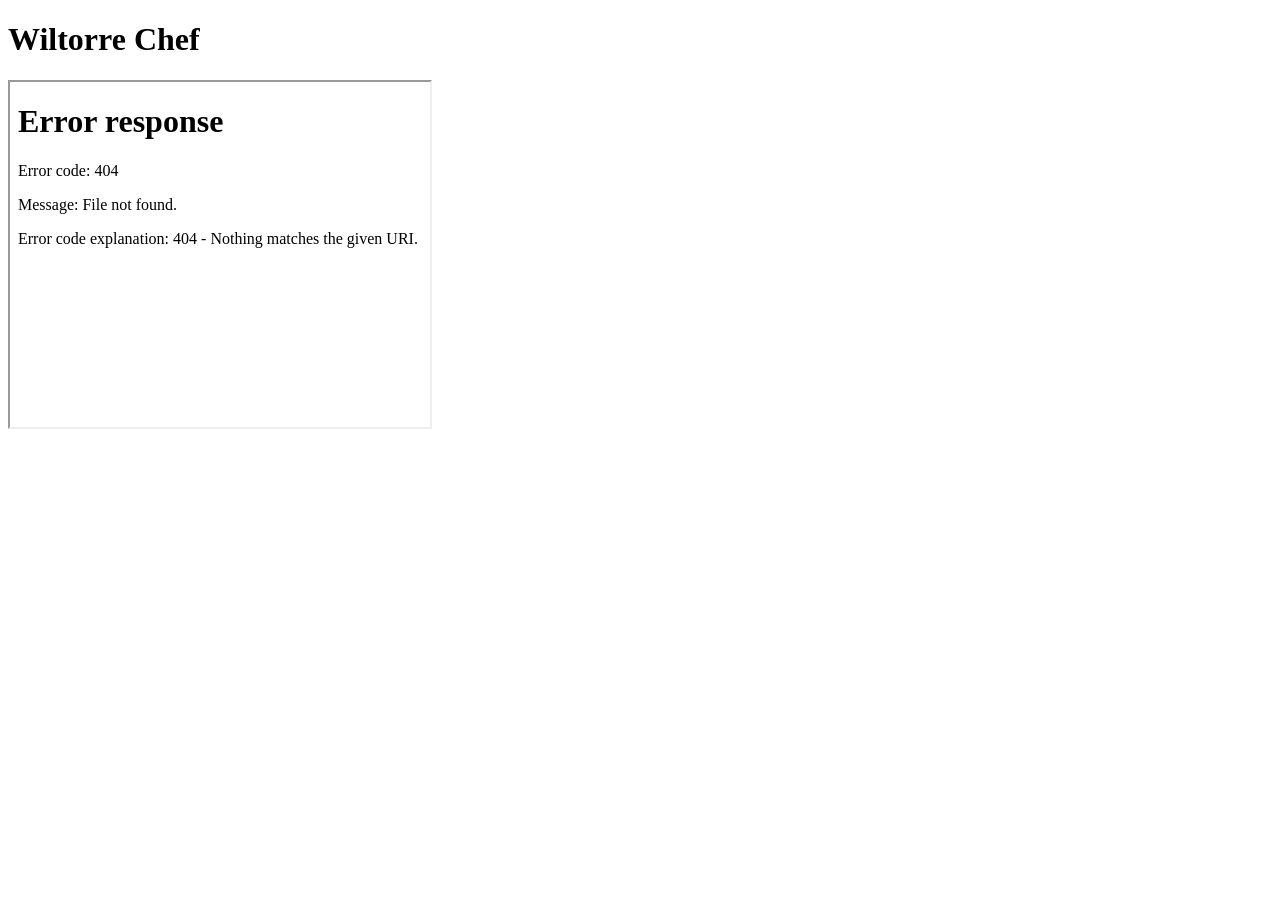
==== clientes.html @ 8cabf2a6 "Summary" ====
<!DOCTYPE html>
<html>
<head>
    <meta charset="UTF-8">
    <meta name="viewport" content="width=device-width, initial-scale=1.0">
    <title>Wilfredo Web</title>
    <link rel="stylesheet" href="css/estilo.css">
</head>
  <header>
    <h1 class="titulo">Wiltorre <span>Chef</span></h1>
  </header>
   <div id="menu.js"></div>
<script src="/PaginaWeb/menu.js"></script>
<body>

  
<iframe width="420" height="345" src="musica.mp4">
</iframe>
</body>
</html>
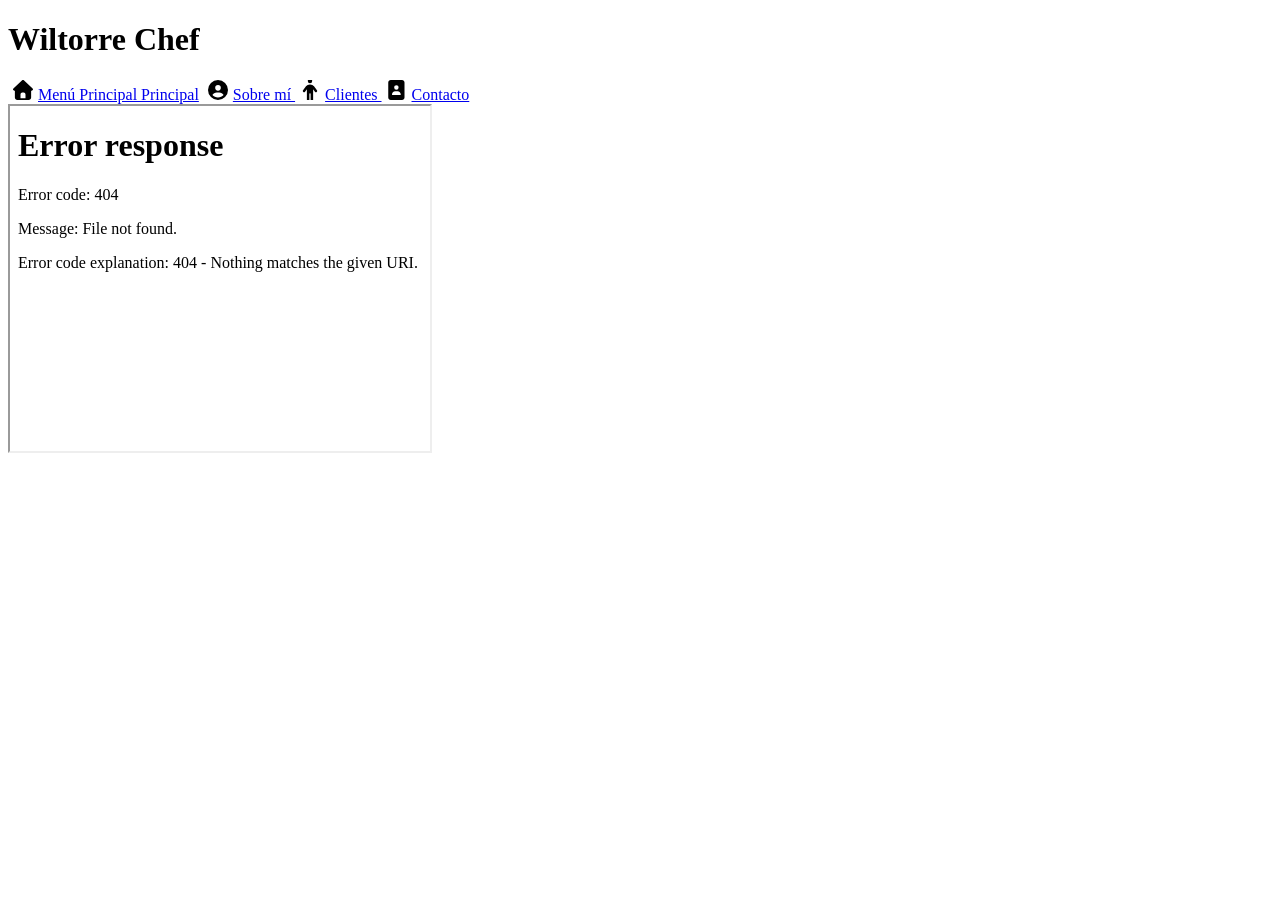
==== commit e1e912a3: "Summary cambios en la tercera clse" ====
--- a/clientes.html
+++ b/clientes.html
@@ -9,8 +9,8 @@
   <header>
     <h1 class="titulo">Wiltorre <span>Chef</span></h1>
   </header>
-   <div id="menu.js"></div>
-<script src="/PaginaWeb/menu.js"></script>
+   <div id="menu"></div>
+<script src="menu.js"></script>
 <body>
 
   
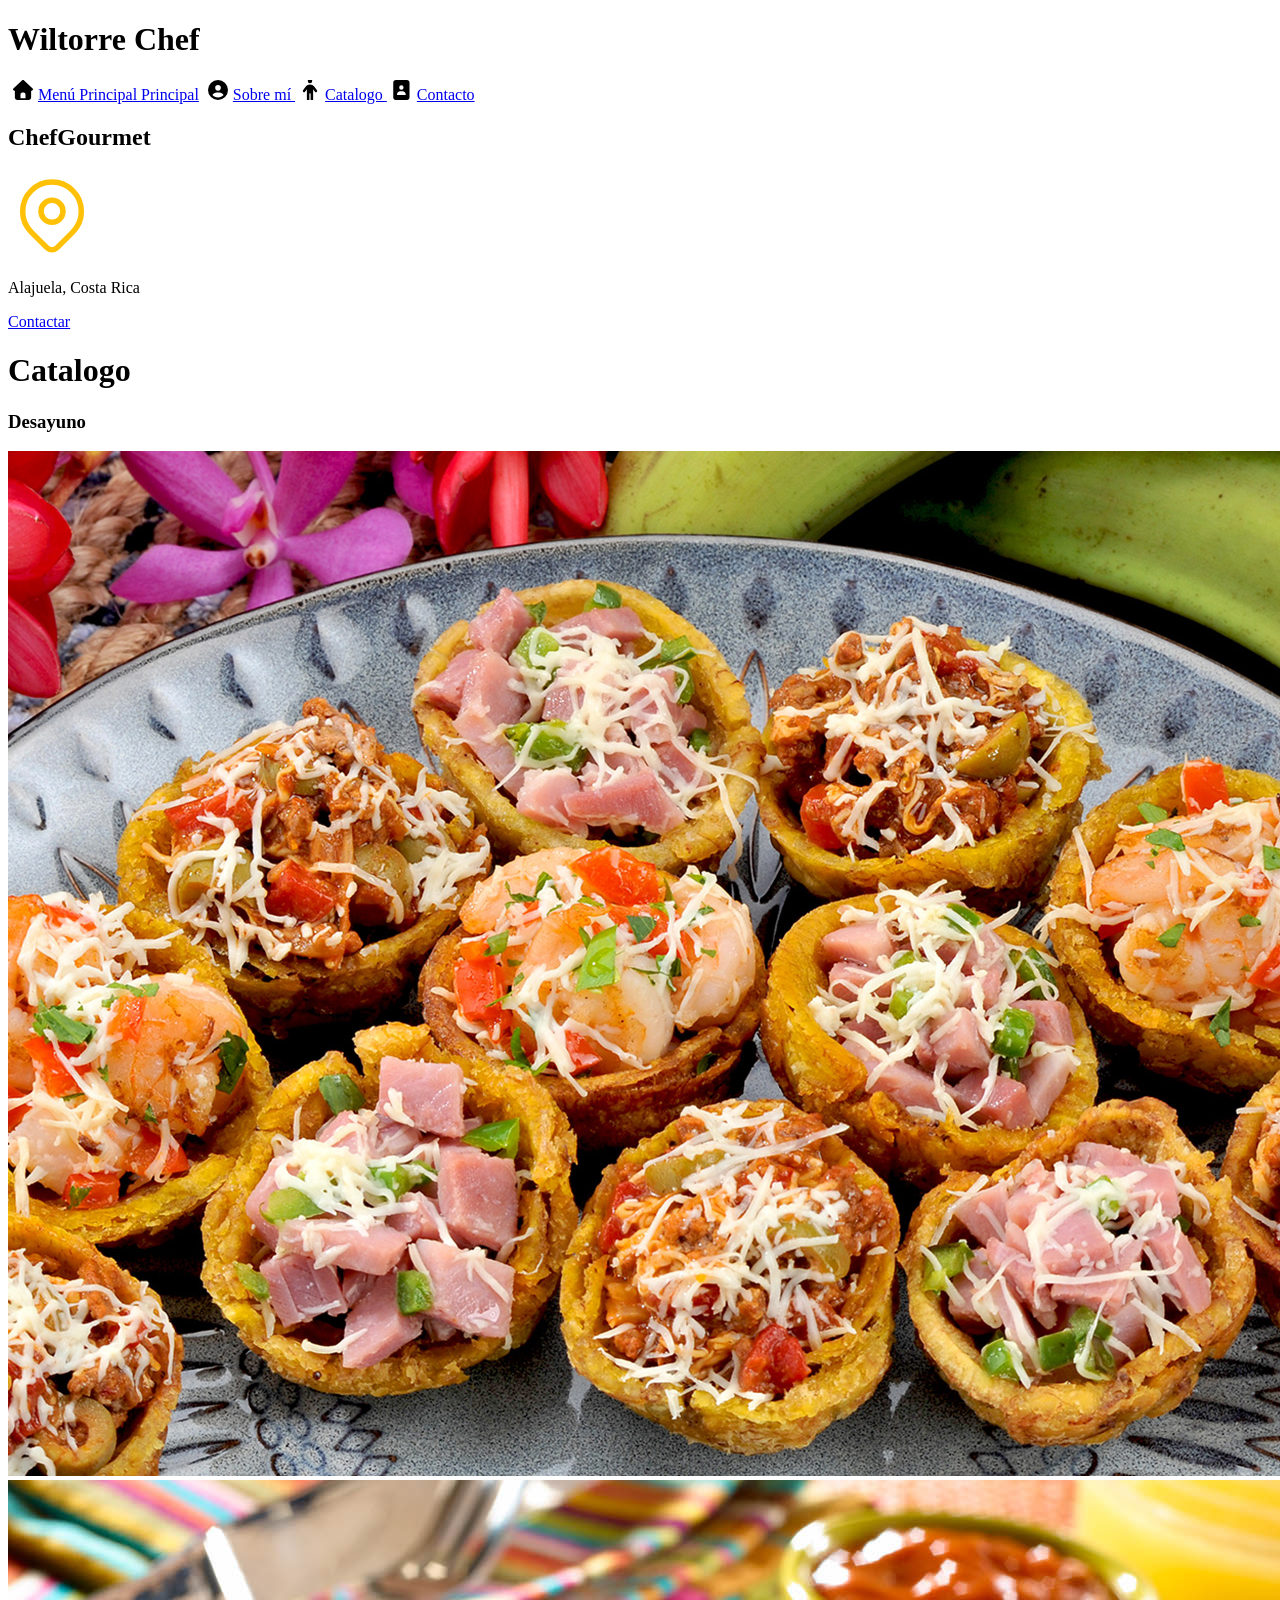
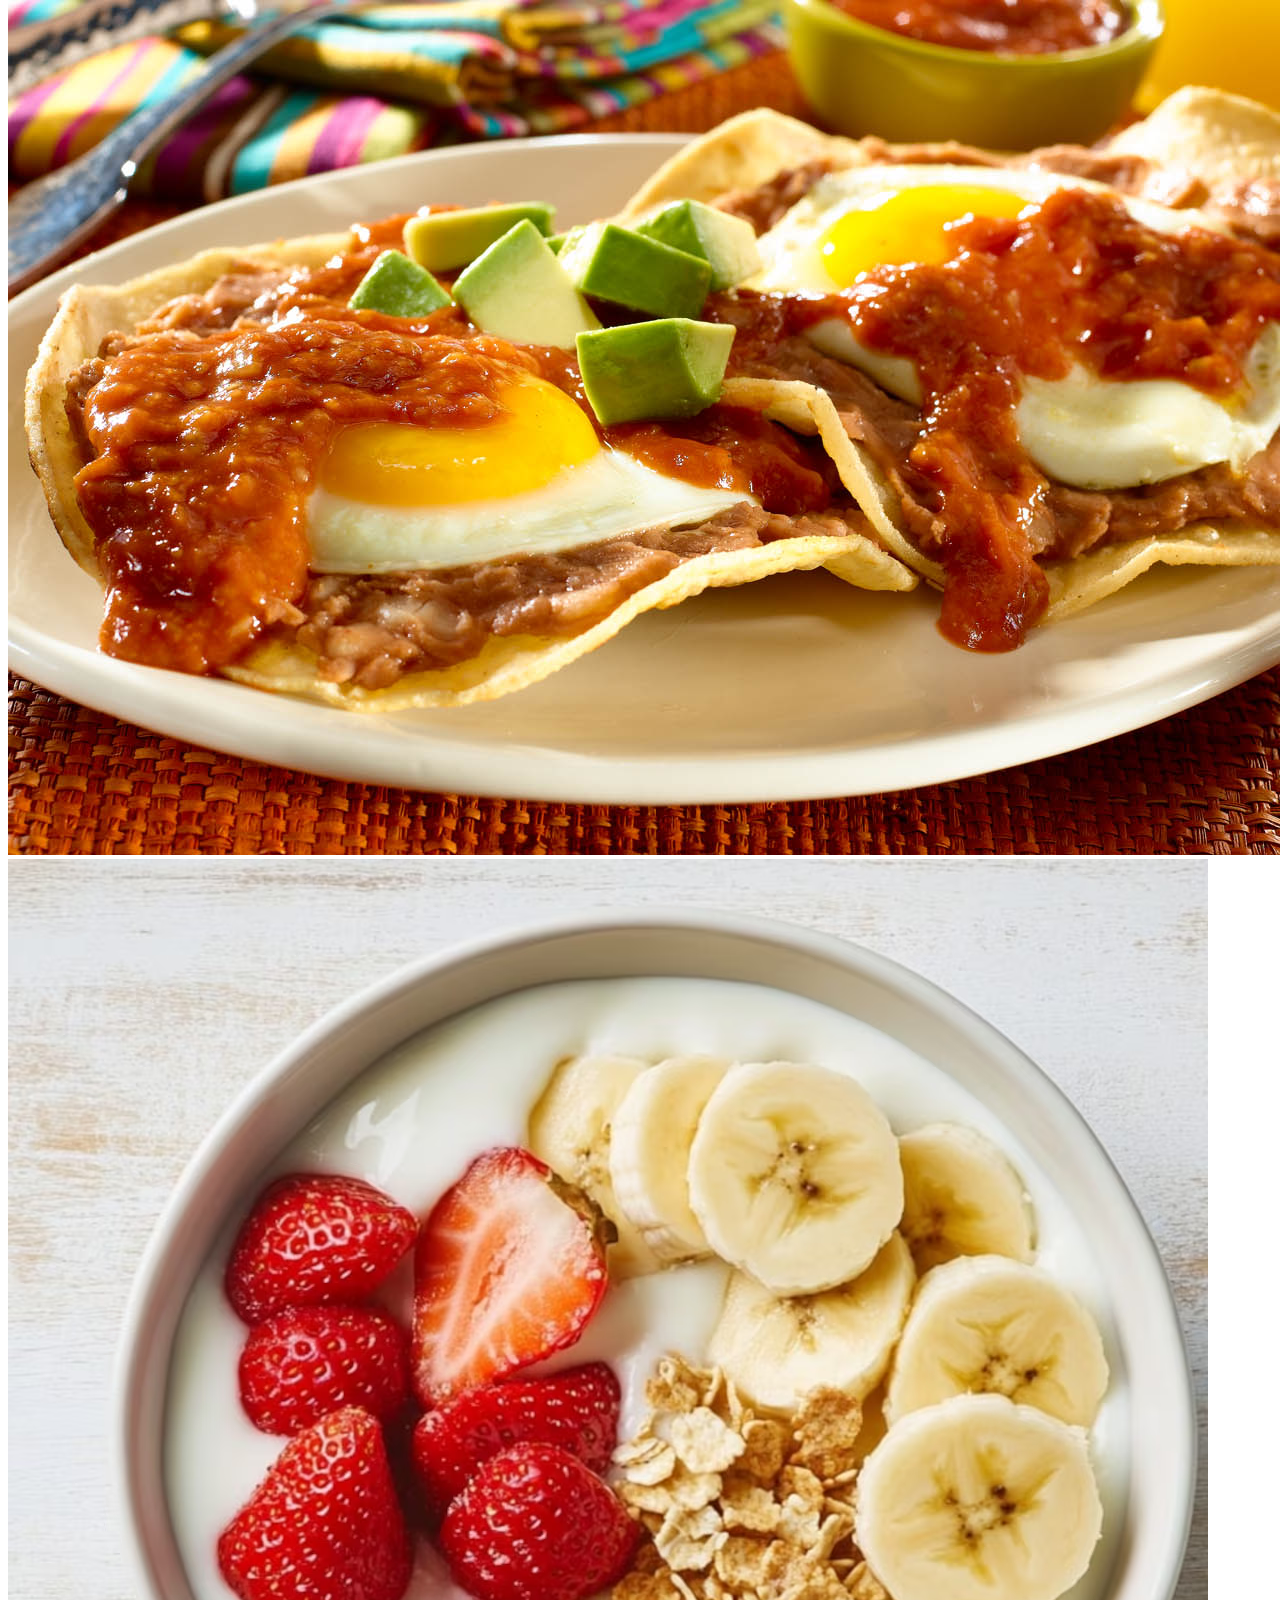
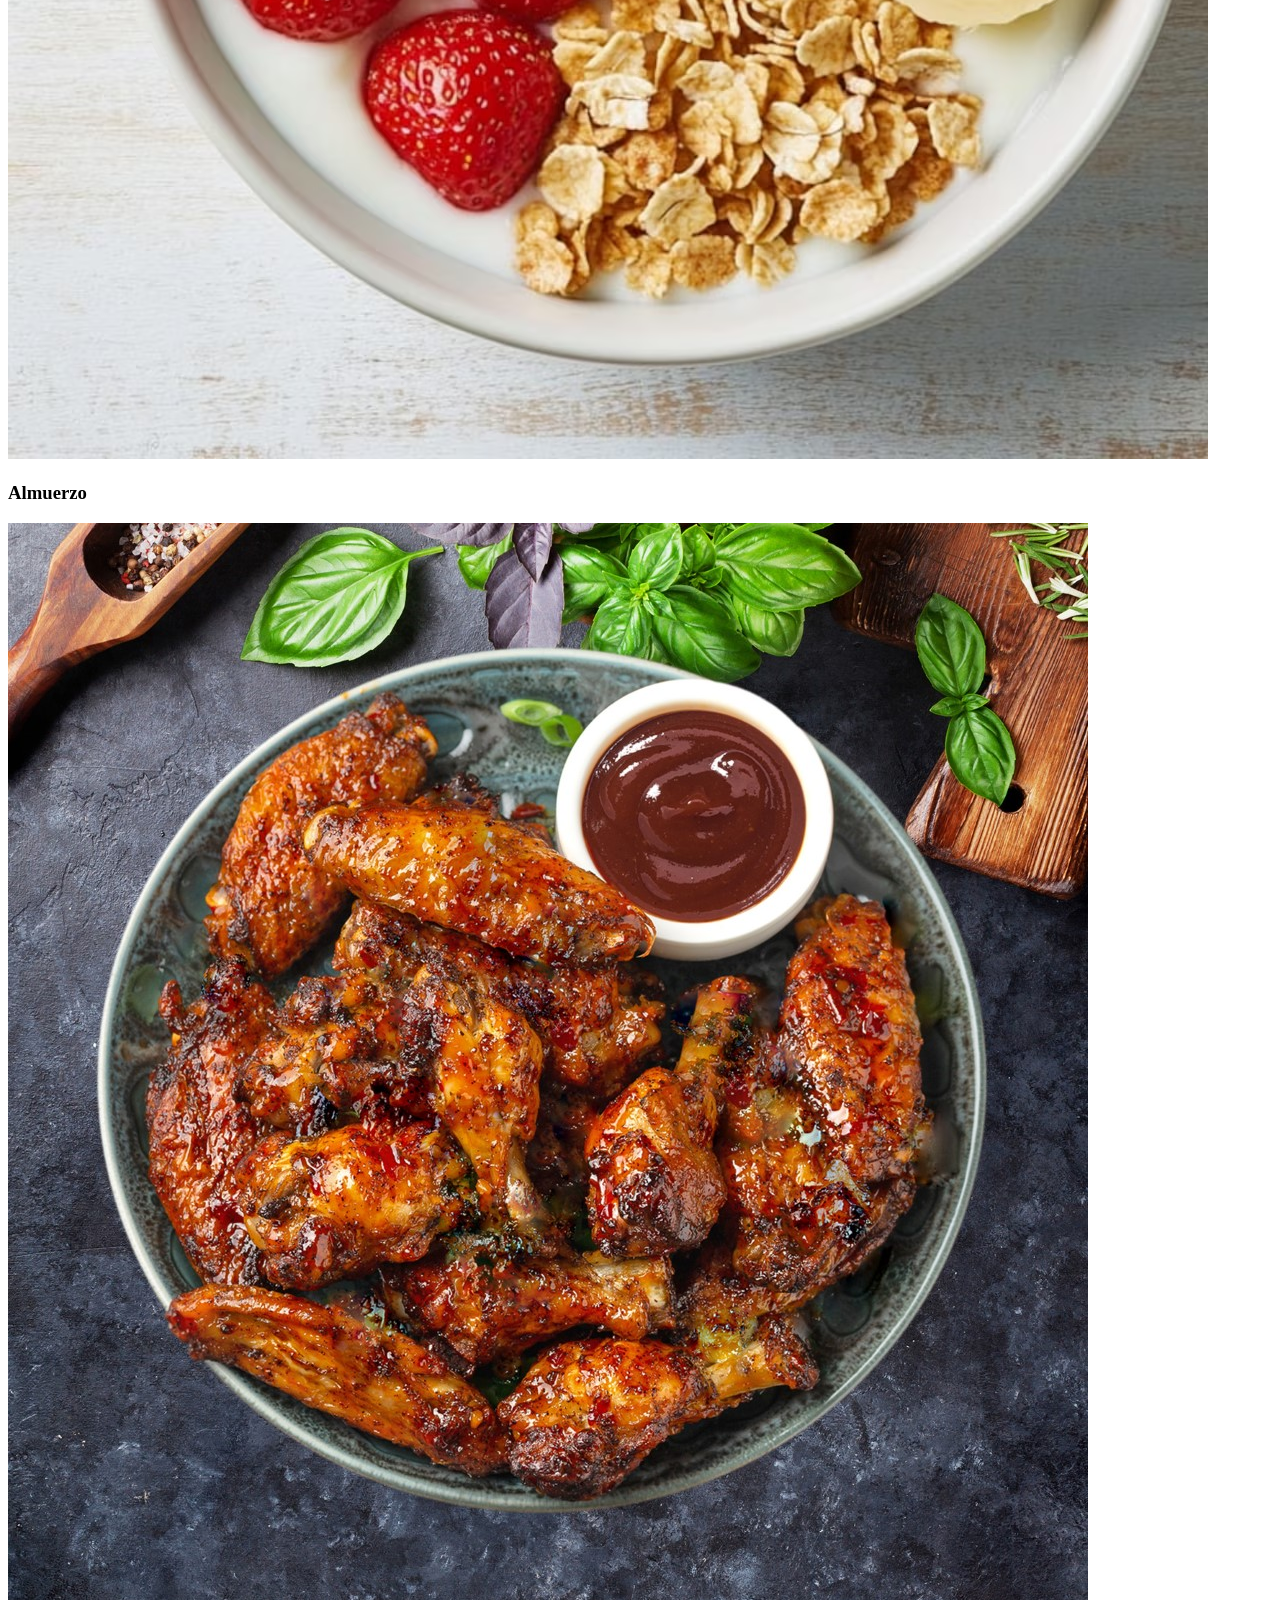
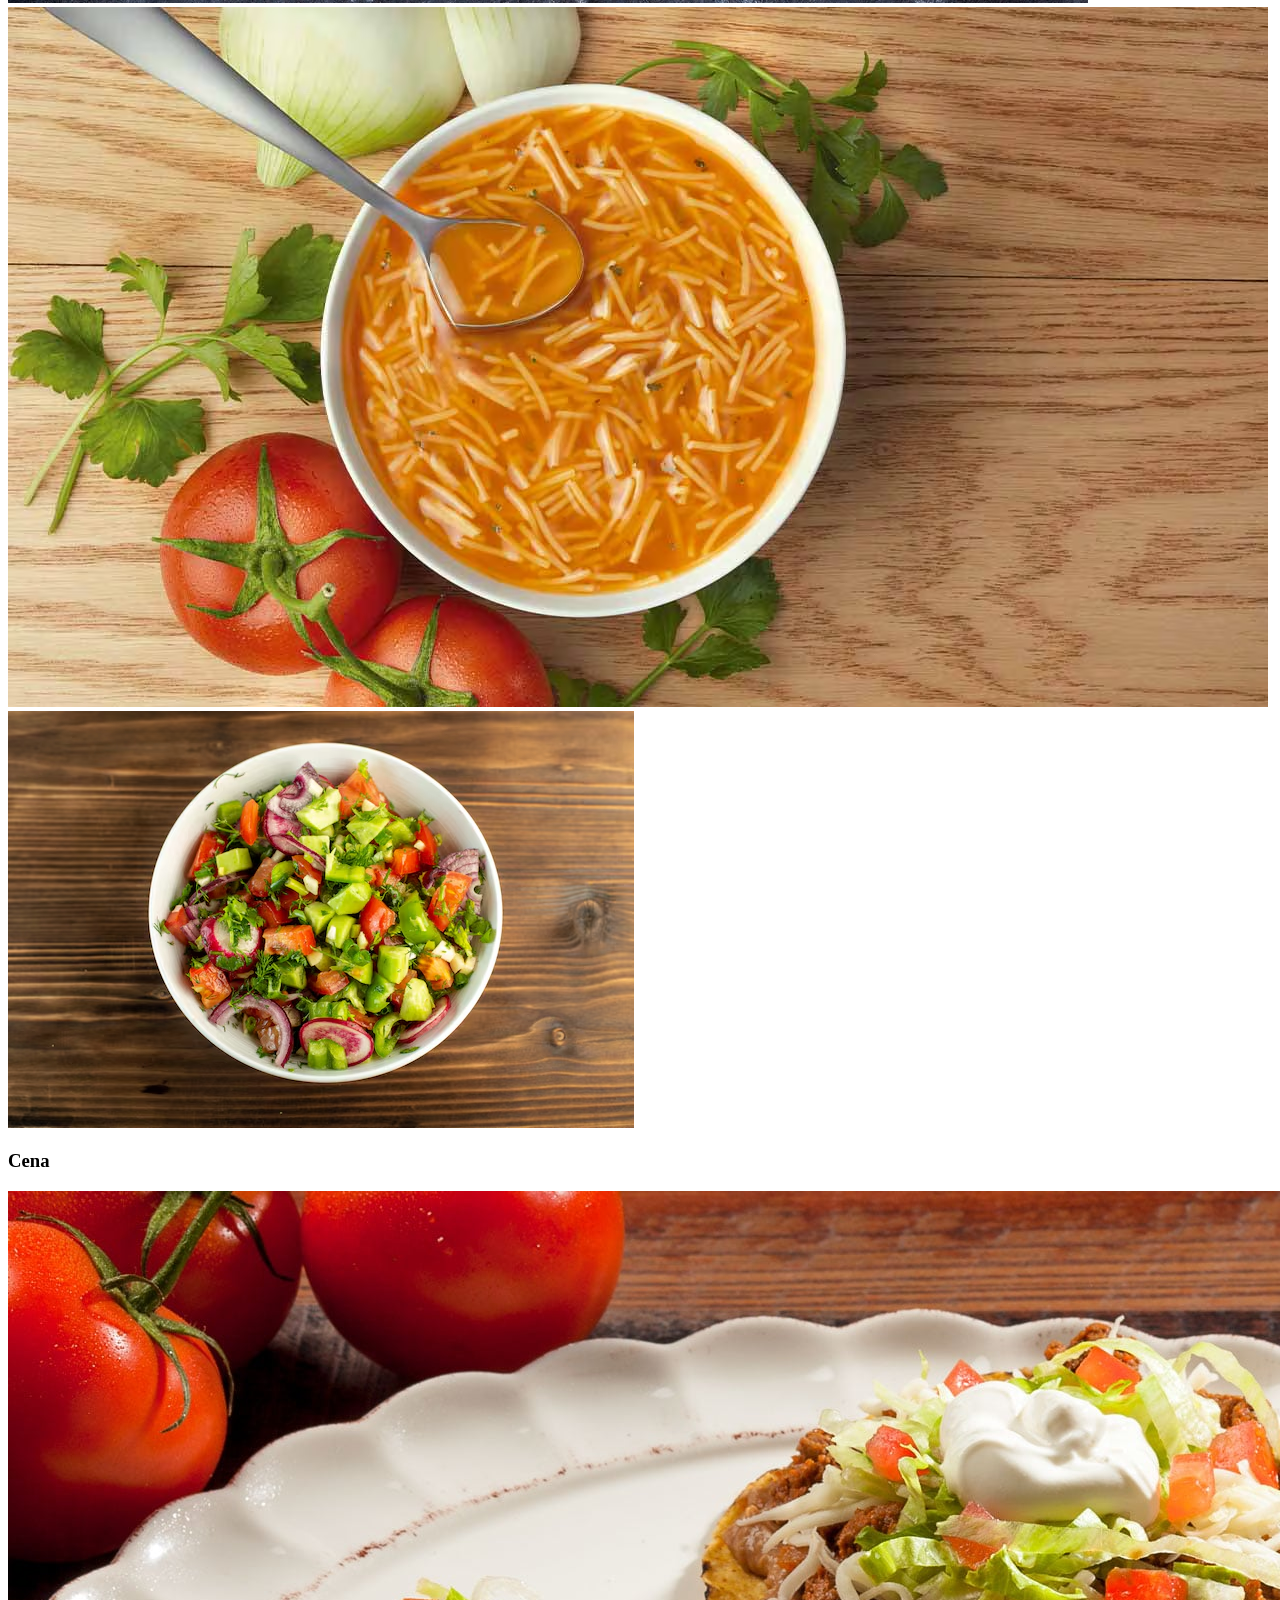
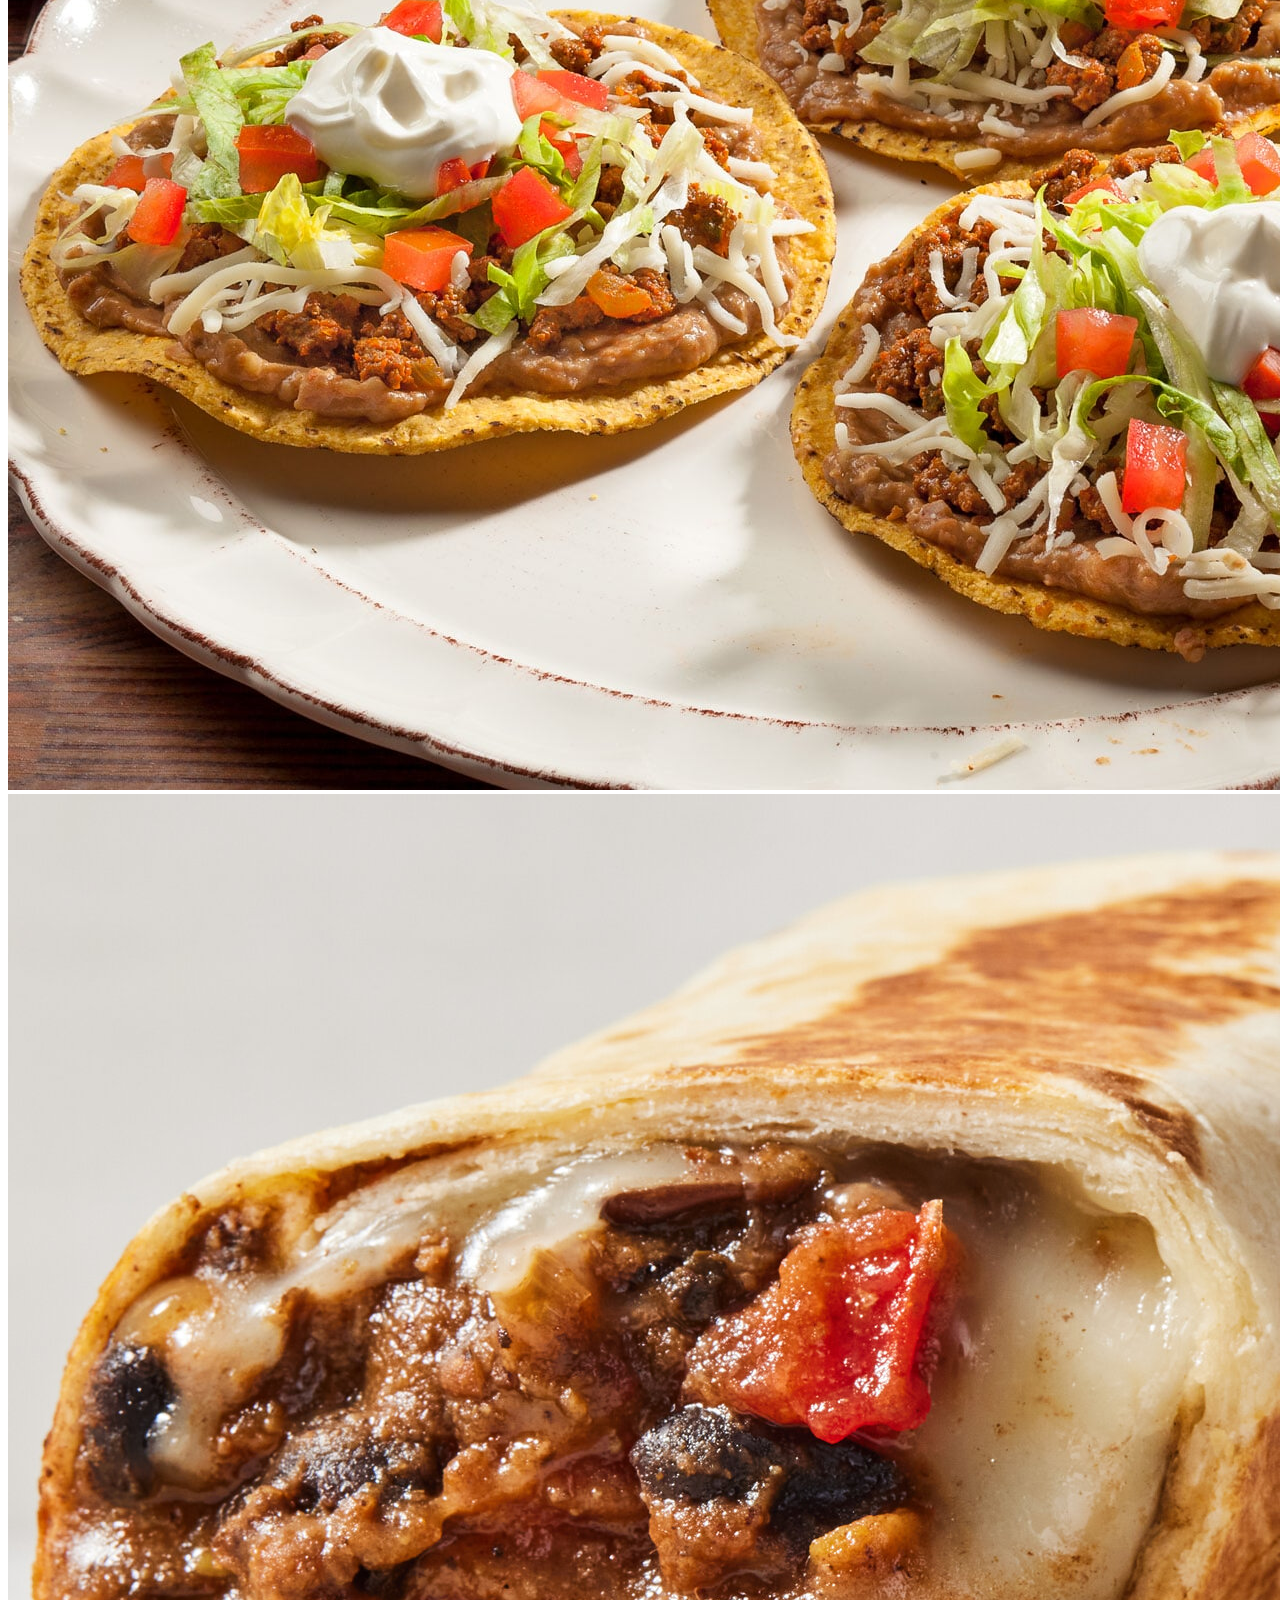
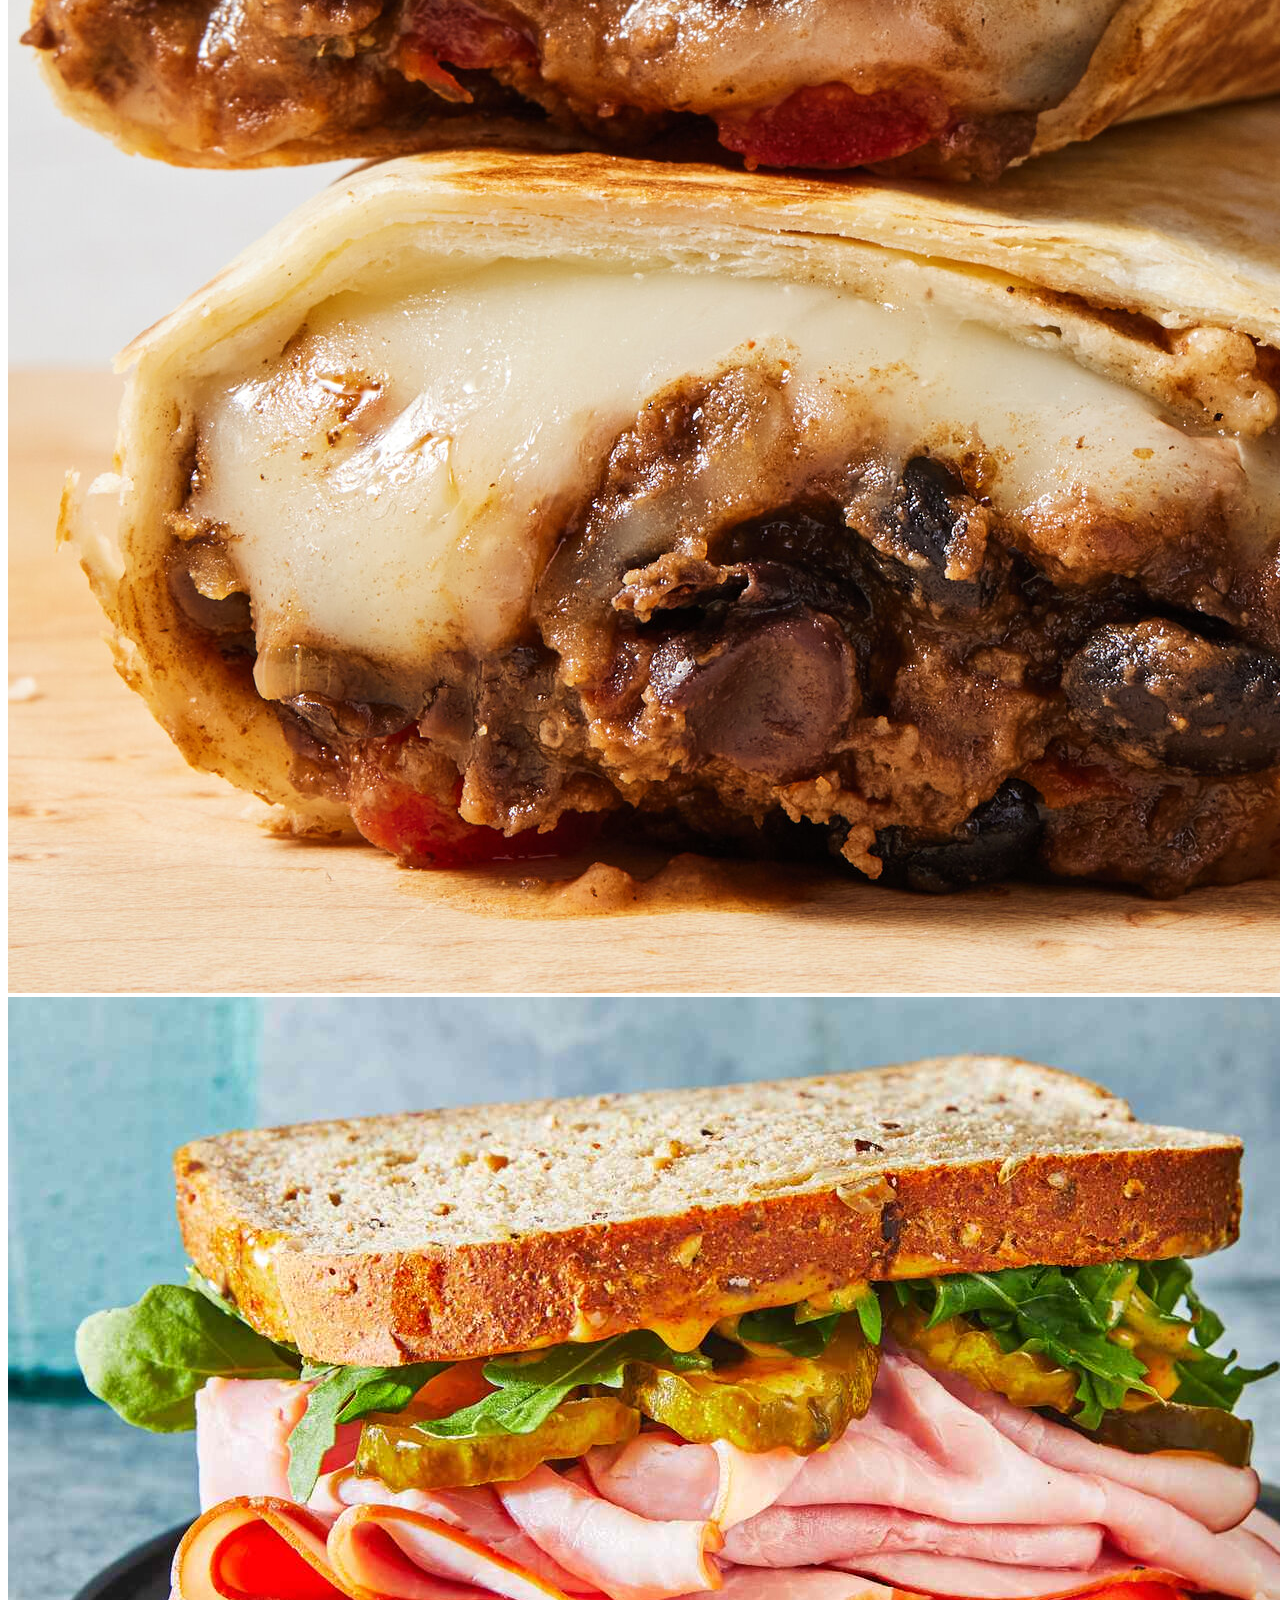
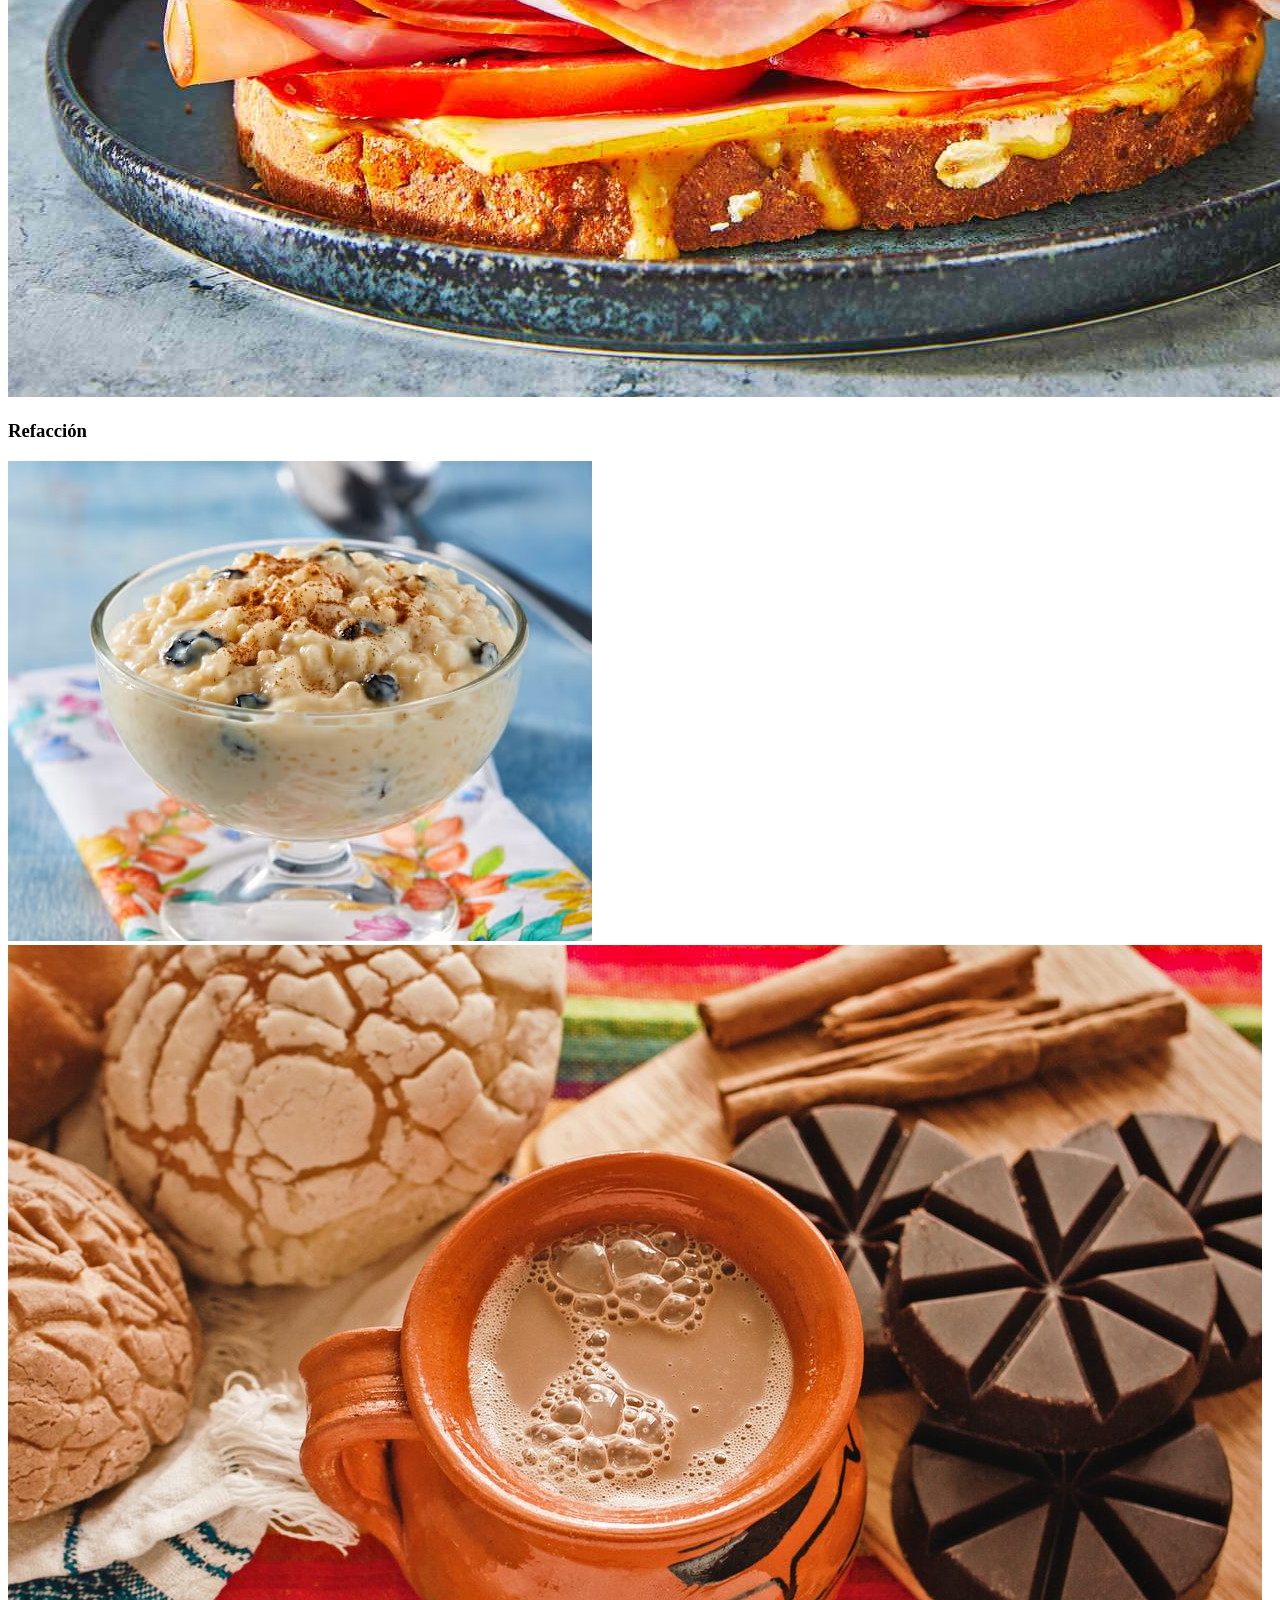
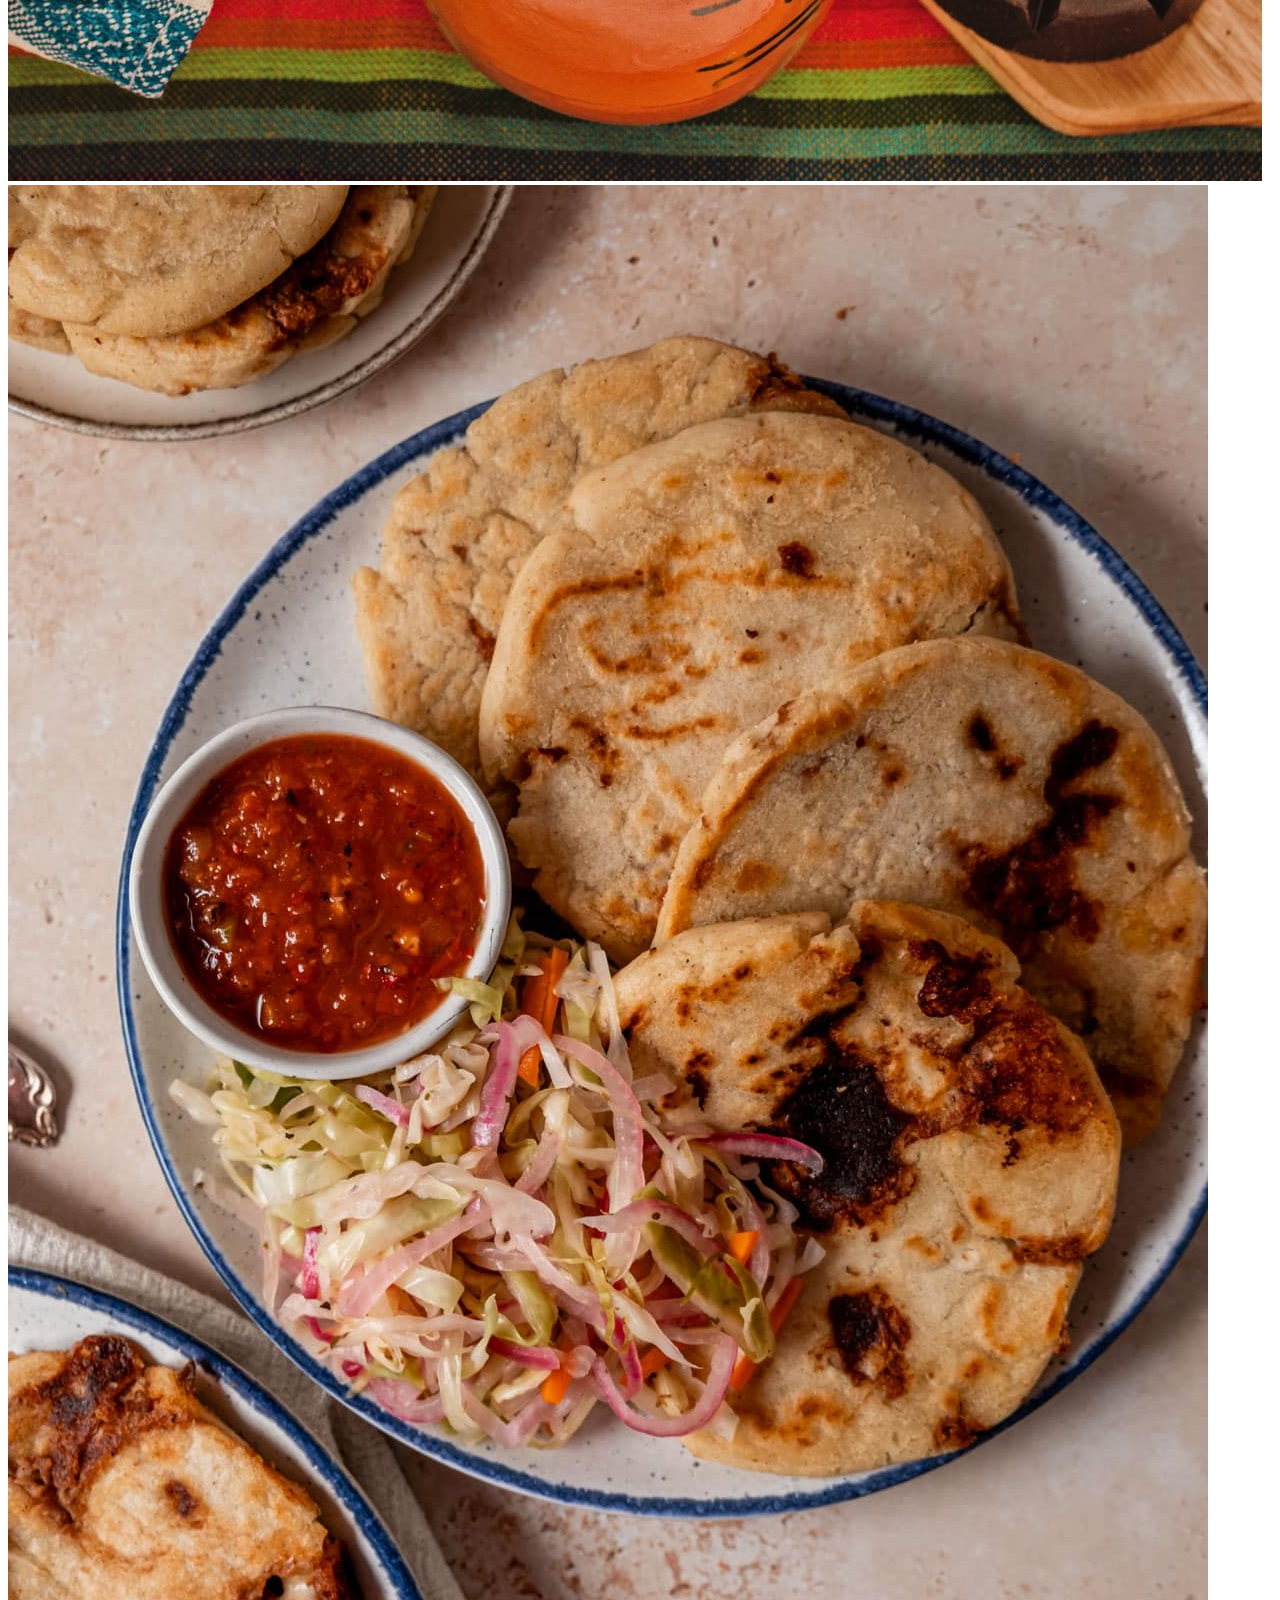
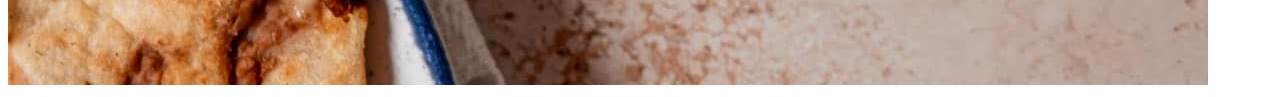
==== commit 5e22826b: "summary" ====
--- a/clientes.html
+++ b/clientes.html
@@ -10,11 +10,49 @@
     <h1 class="titulo">Wiltorre <span>Chef</span></h1>
   </header>
    <div id="menu"></div>
-<script src="menu.js"></script>
+    <script src="menu.js"></script>
+
+  <div id="presentacion"></div>
+    <script src="presentacion.js"></script>
+
 <body>
+<main class="contenedor sombra">
+    <h1>Catalogo</h1>
+    <div class="catalogo">
+      <section class="cliente">
+        <h3>Desayuno</h3>
+        <div class="galeria">
+          <img src="tostones.jpg">
+          <img src="huevosrancheros.jpg">
+          <img src="cereal.avif">
+        </div>
+        </section>
+      <section class="cliente">
+        <h3>Almuerzo</h3>
+        <div class="galeria">
+          <img src="pollo.jpg">
+          <img src="sopa.avif">
+          <img src="ensalada.avif">
+        </div>
+      </section>
+      <section class="cliente">
+        <h3>Cena</h3>
+        <div class="galeria">
+          <img src="tostadas.jpg">
+          <img src="burrito.jpg">
+          <img src="sandwich.jpg">
+        </div>
+      </section>
 
-  
-<iframe width="420" height="345" src="musica.mp4">
+        <h3>Refacción</h3>
+        <div class="galeria">
+          <img src="refa1.avif">
+          <img src="refa2.jpg">
+          <img src="refa3.jpg">
+      
+      </section>
 </iframe>
+</div>
+</main>
 </body>
 </html>
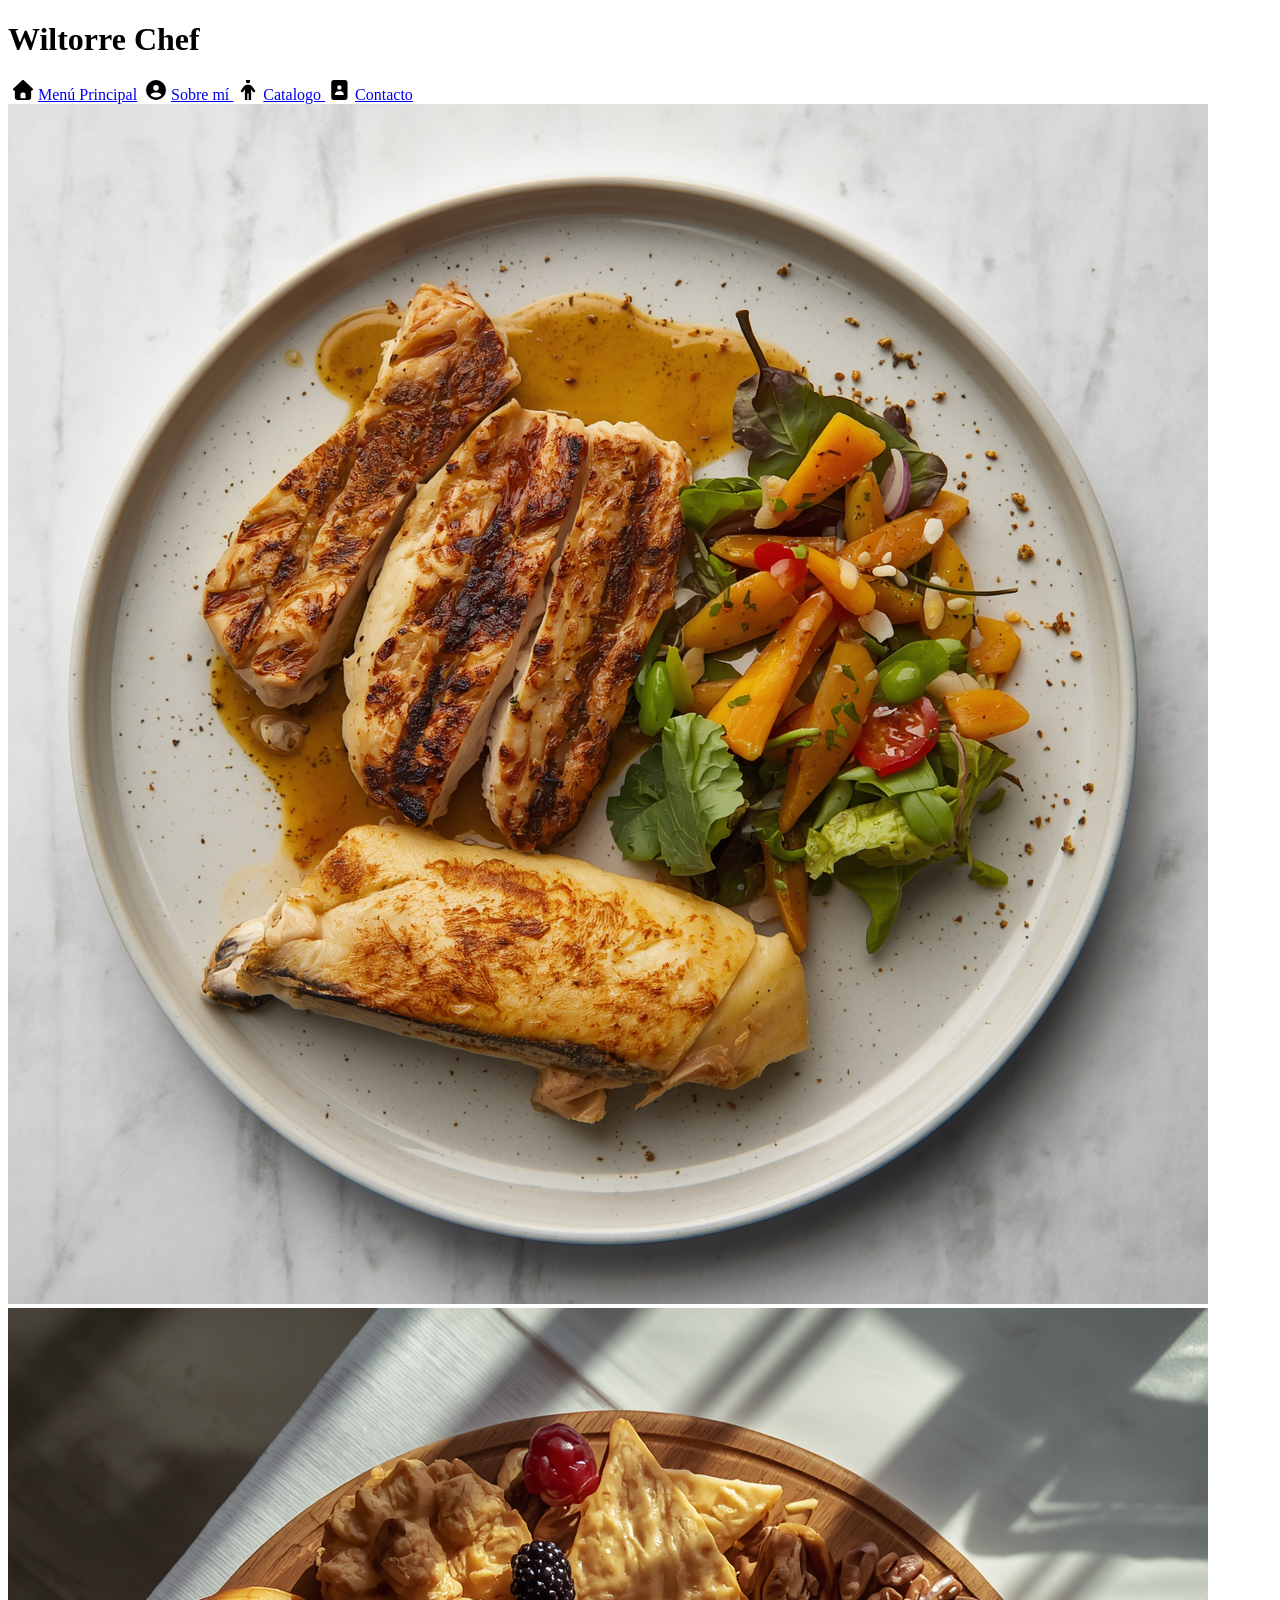
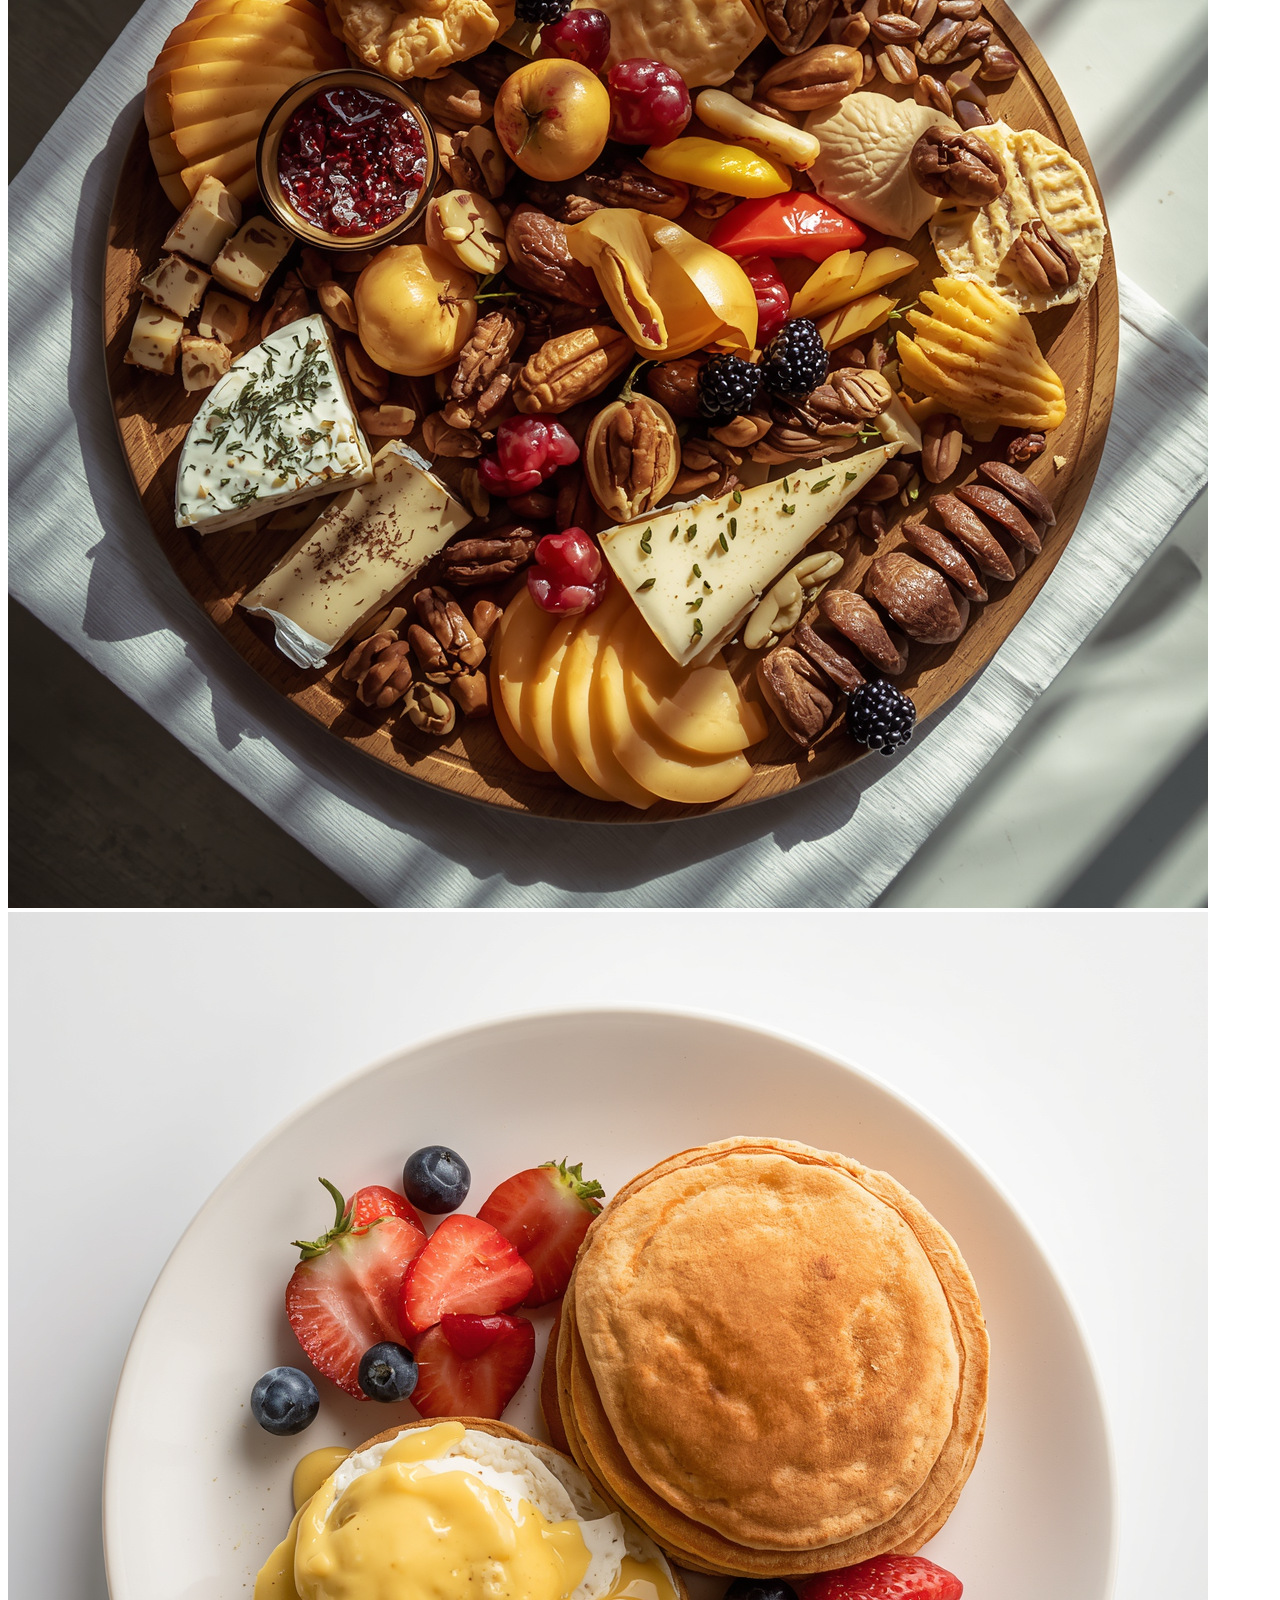
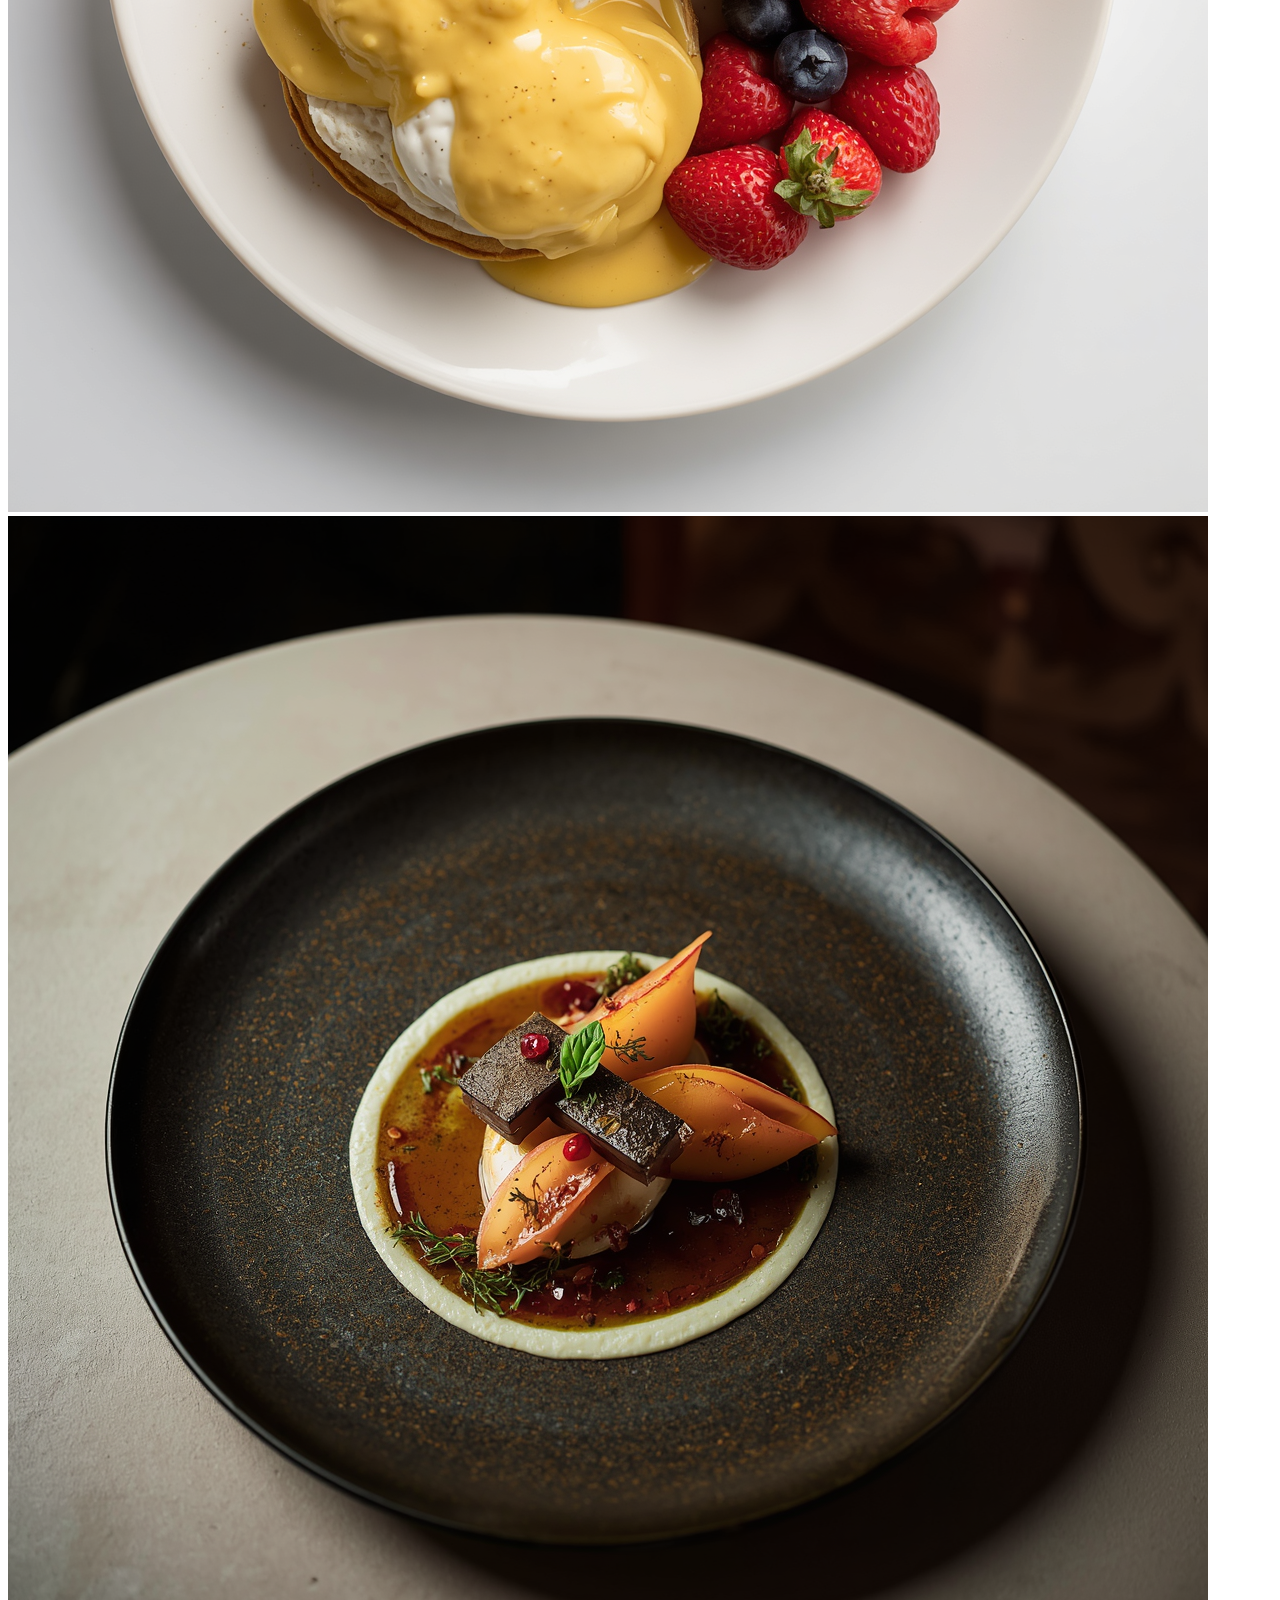
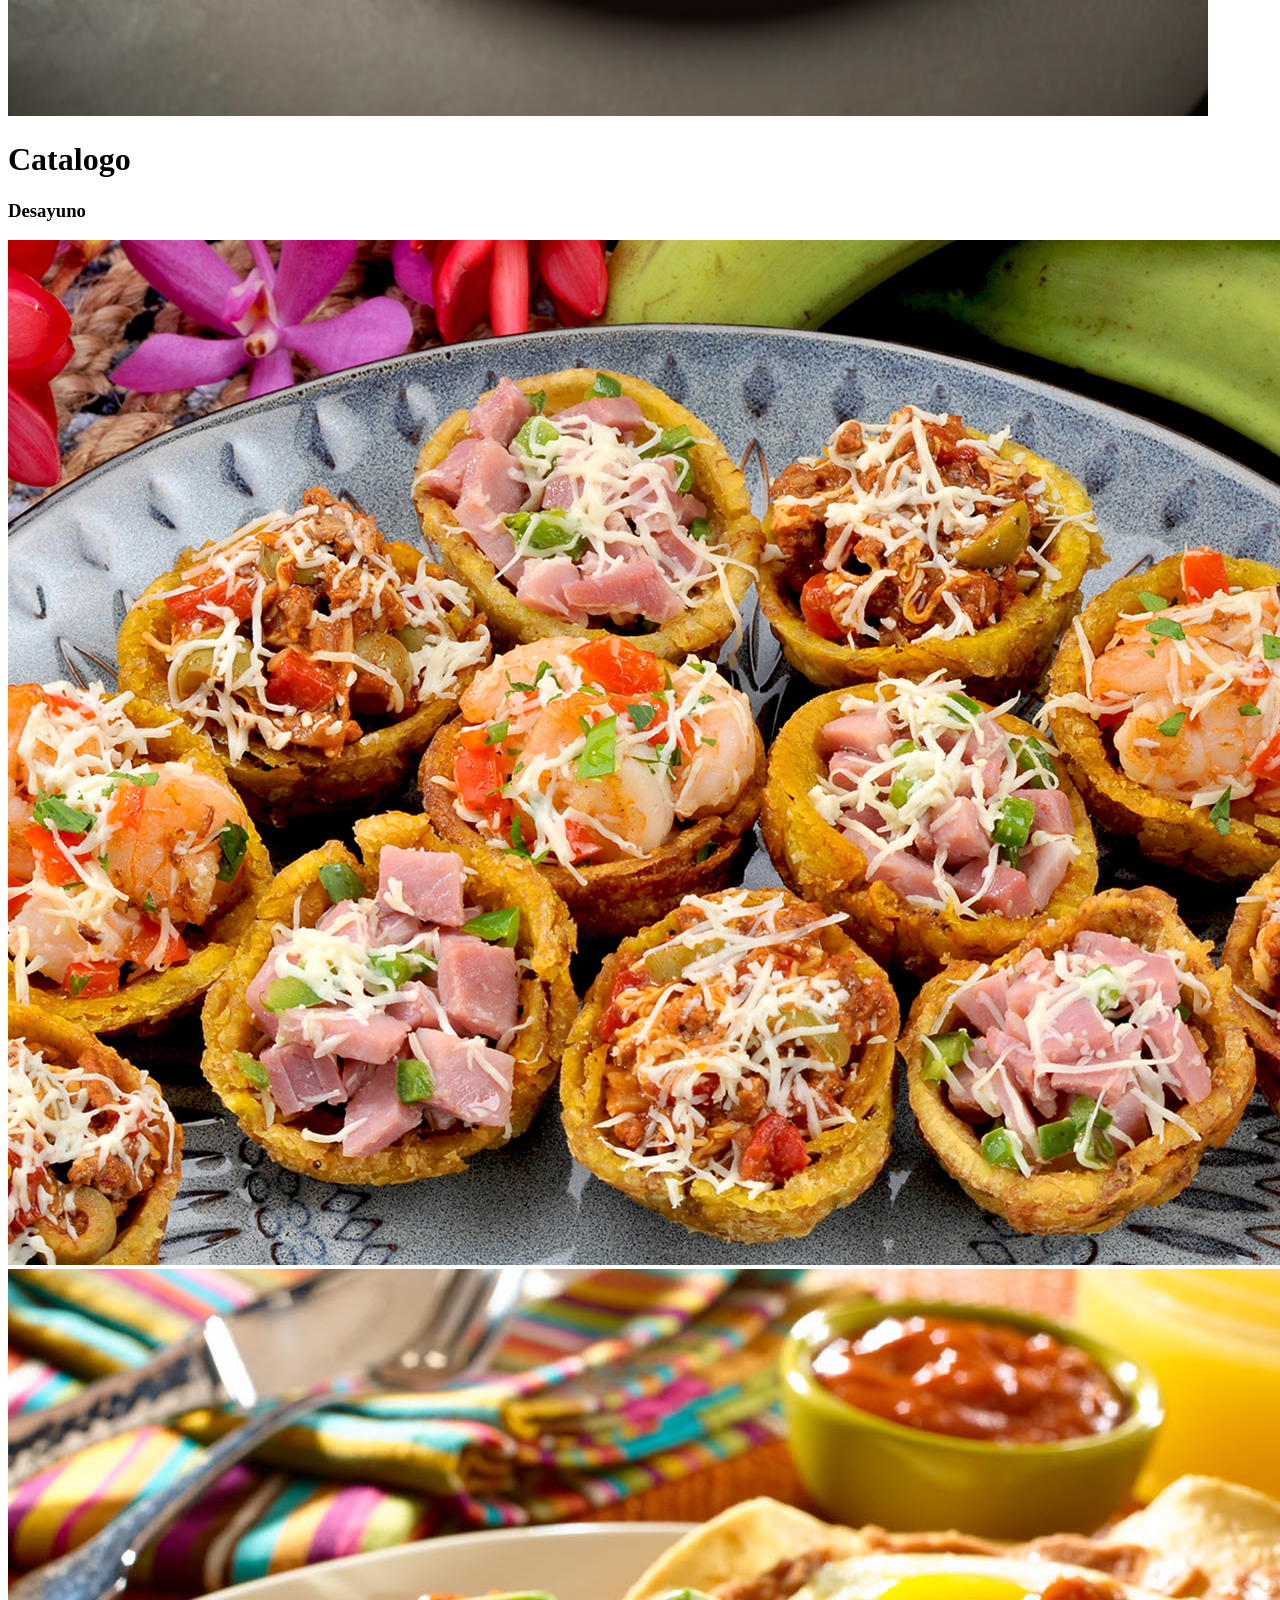
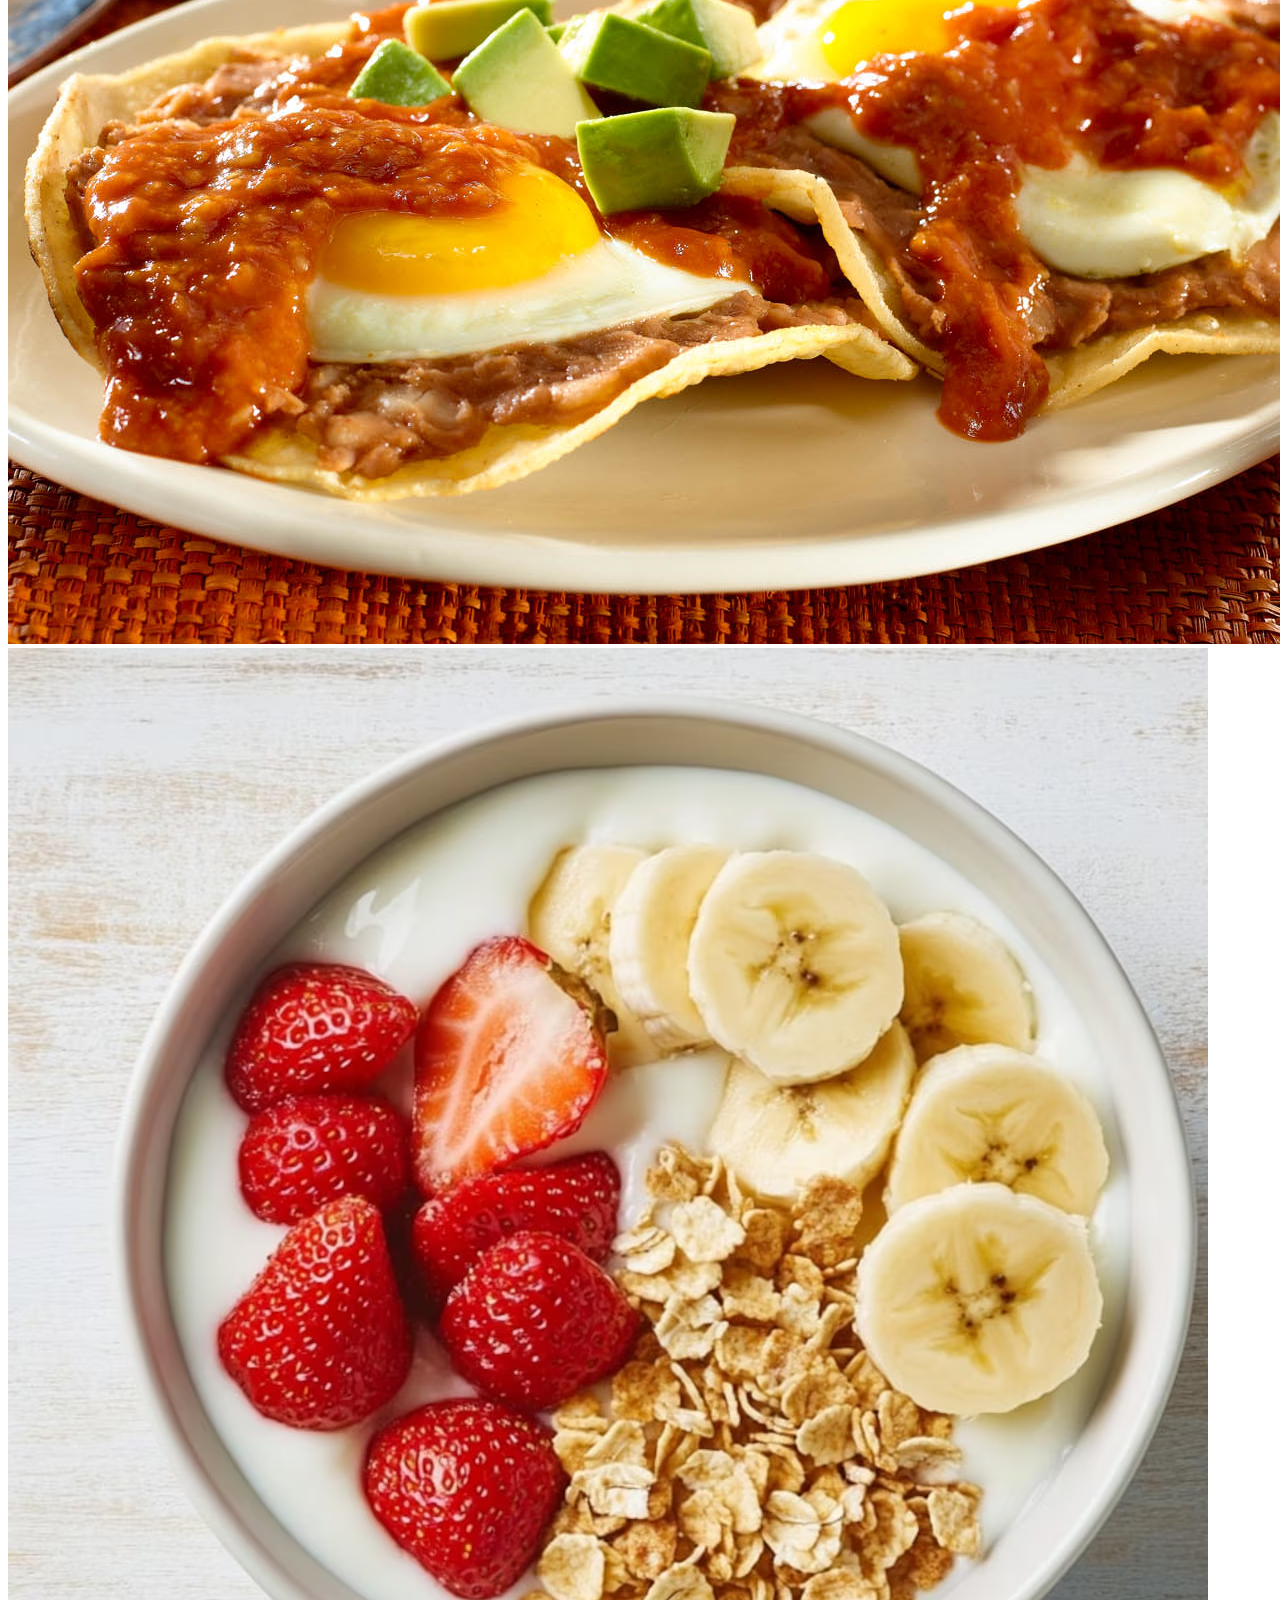
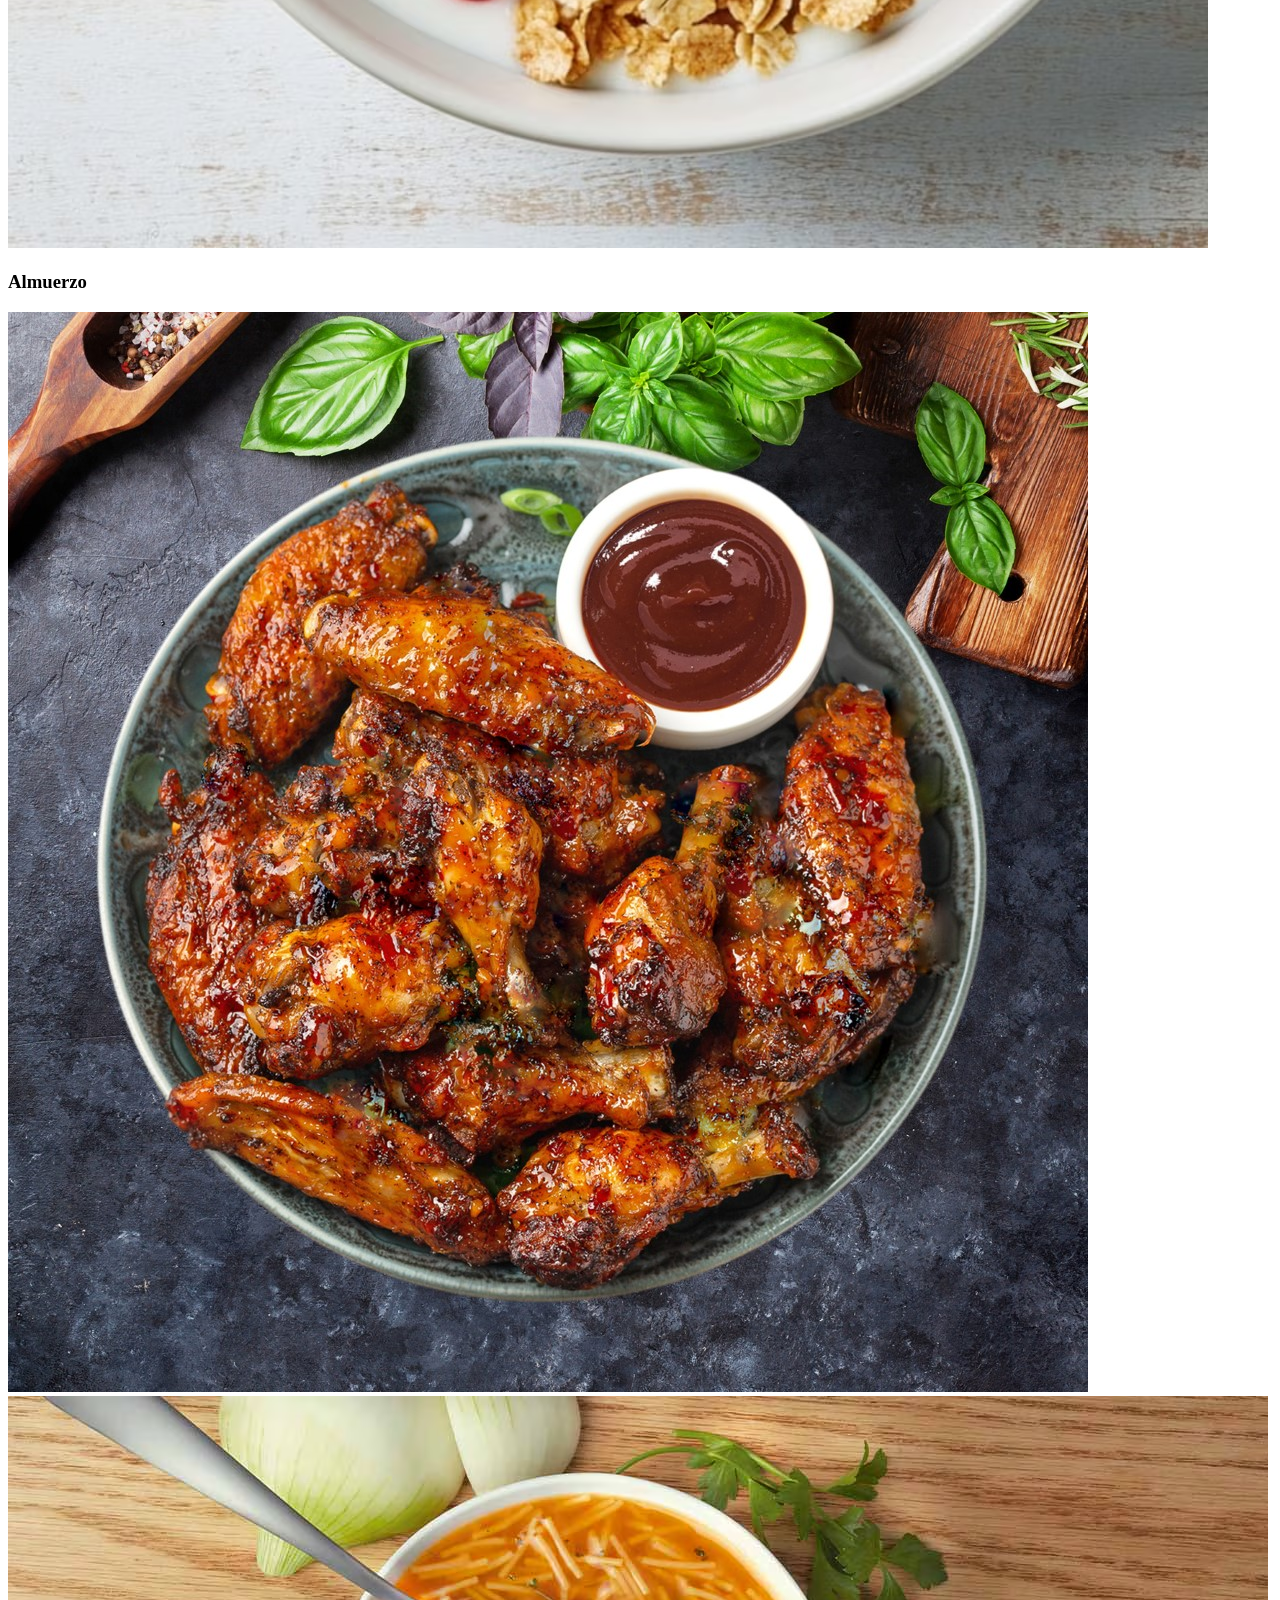
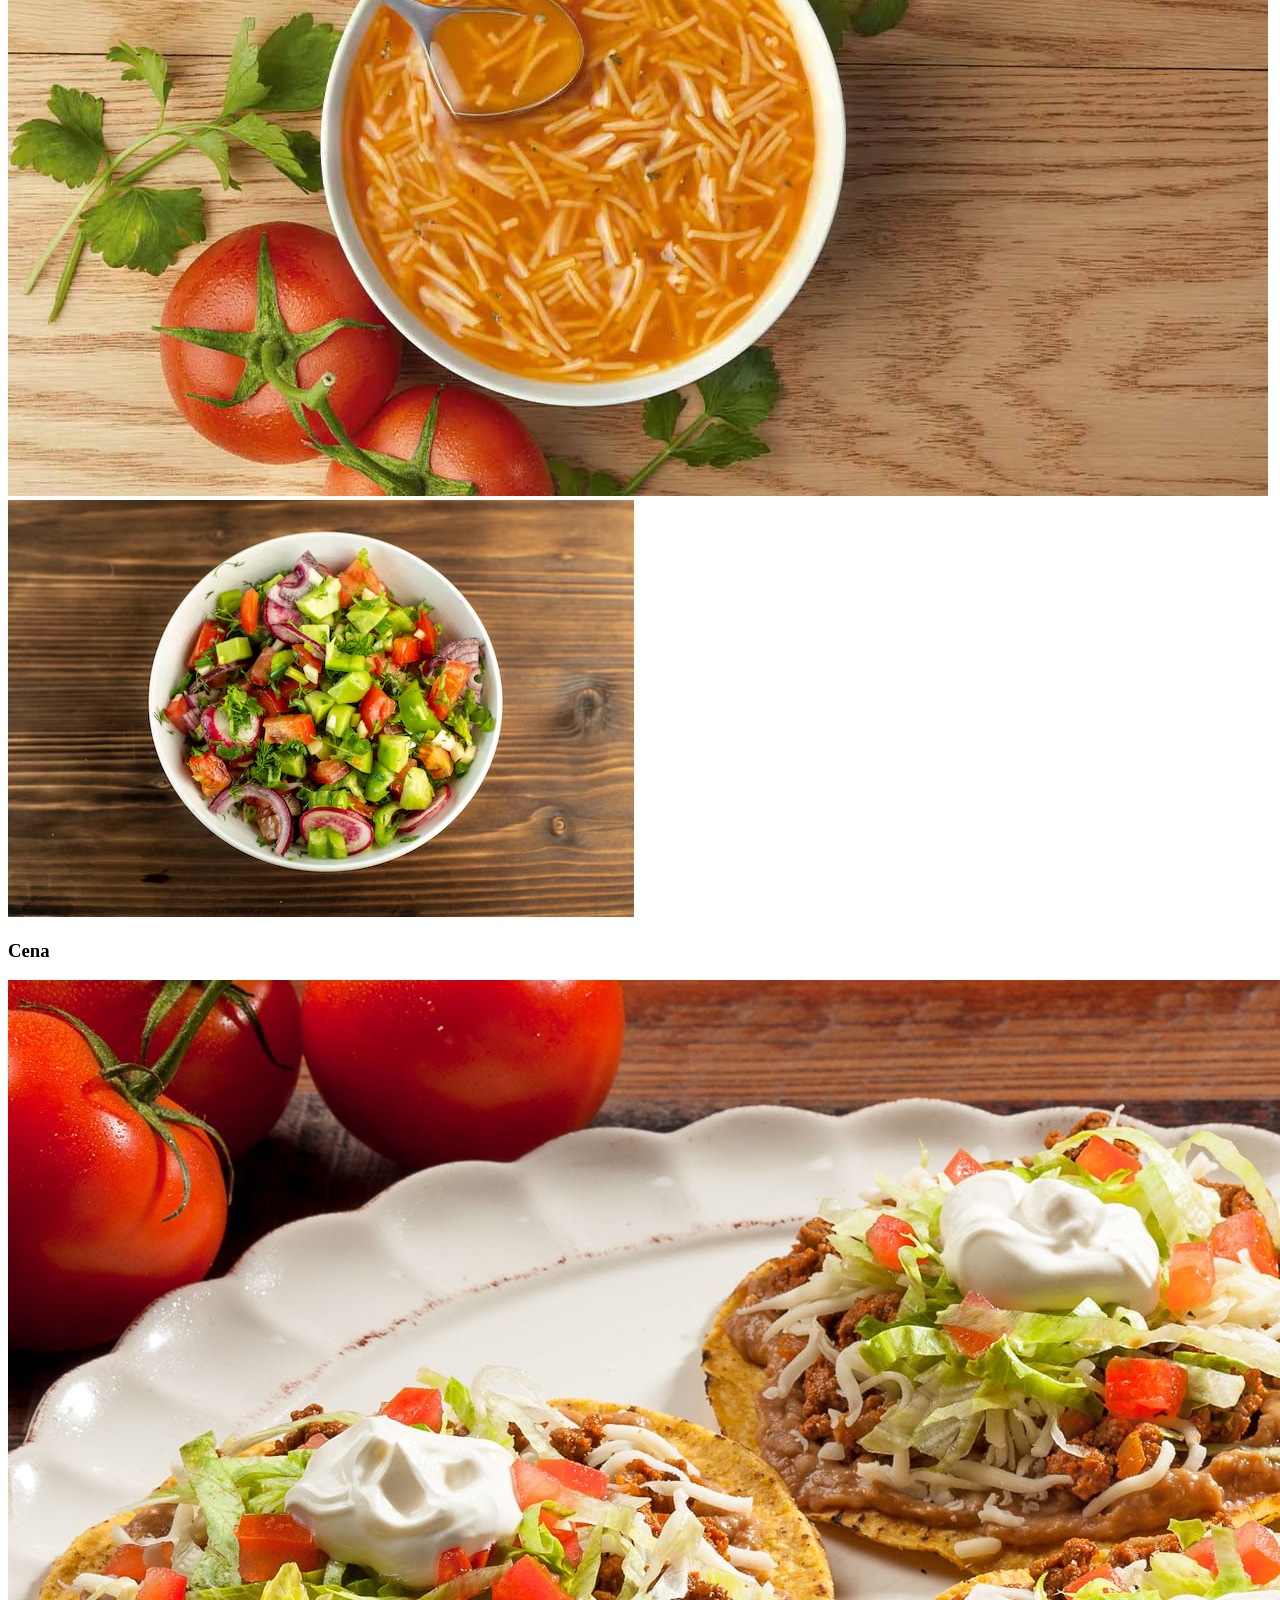
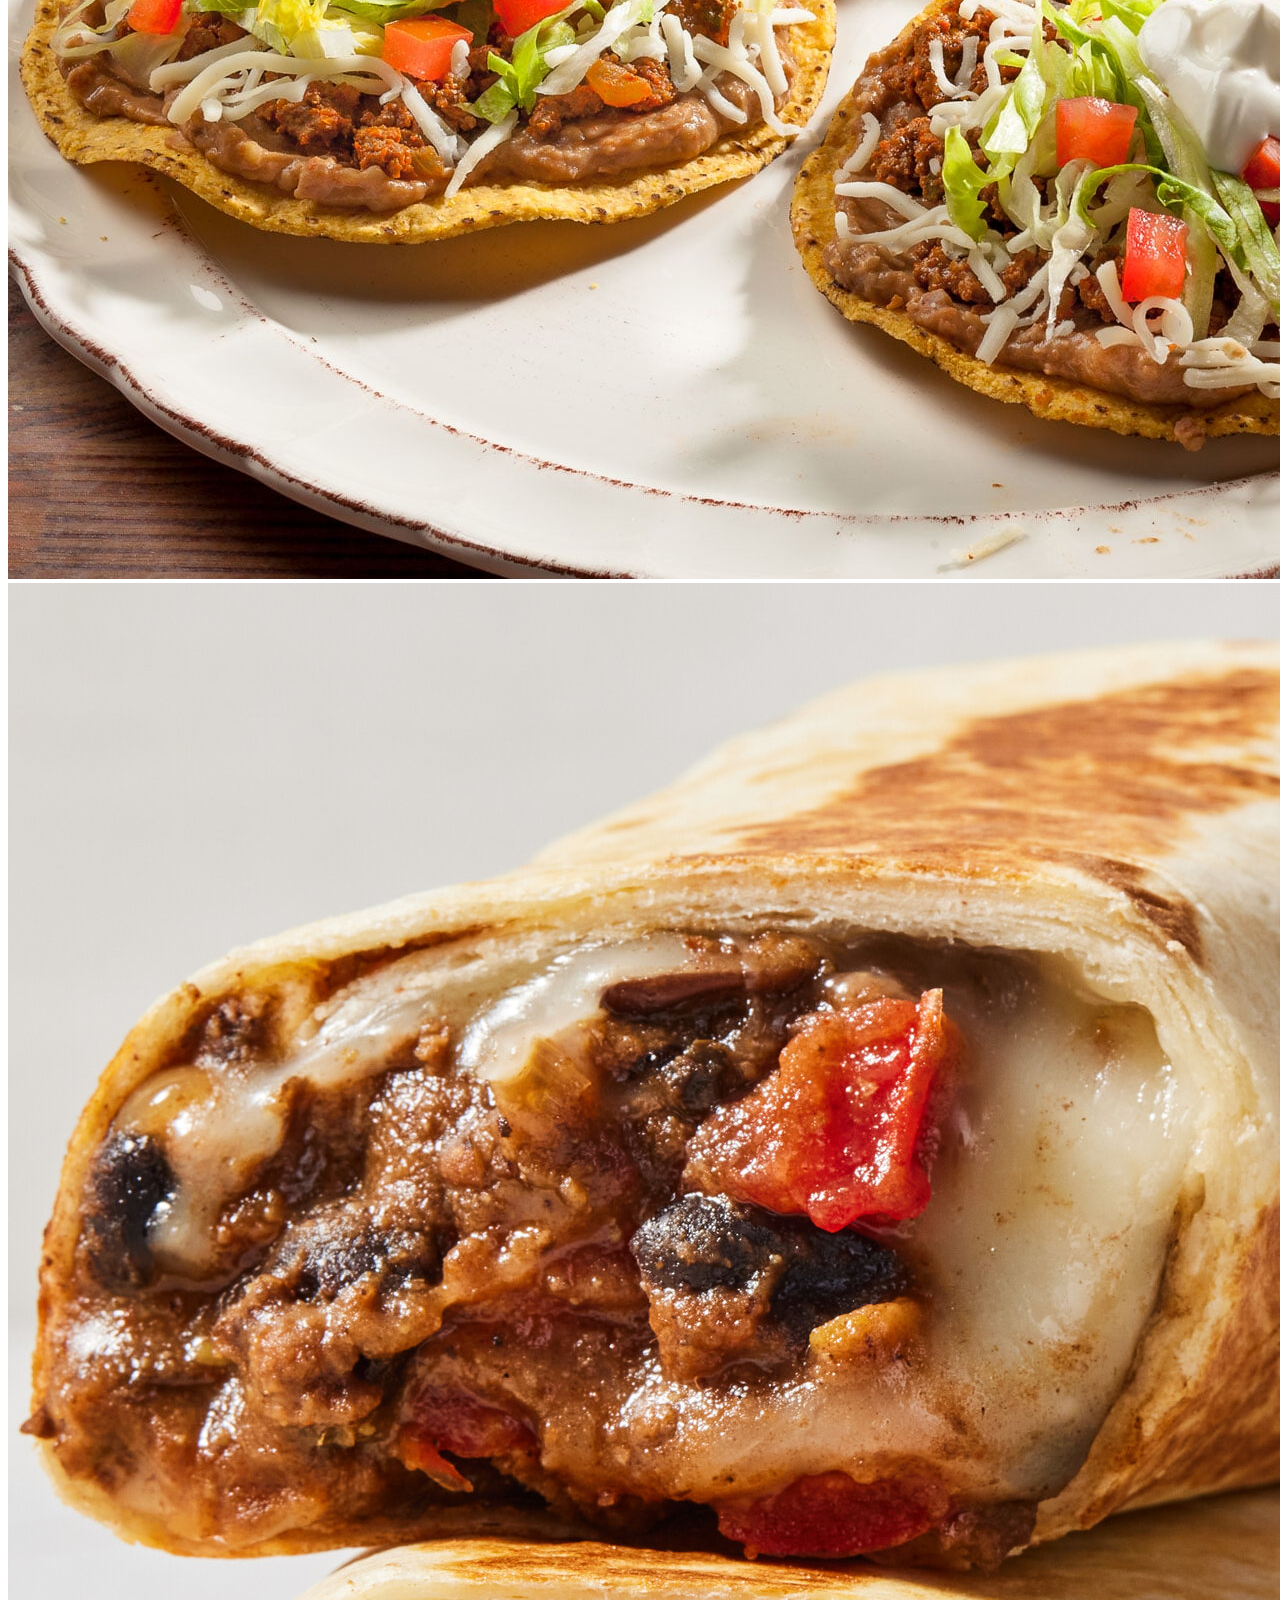
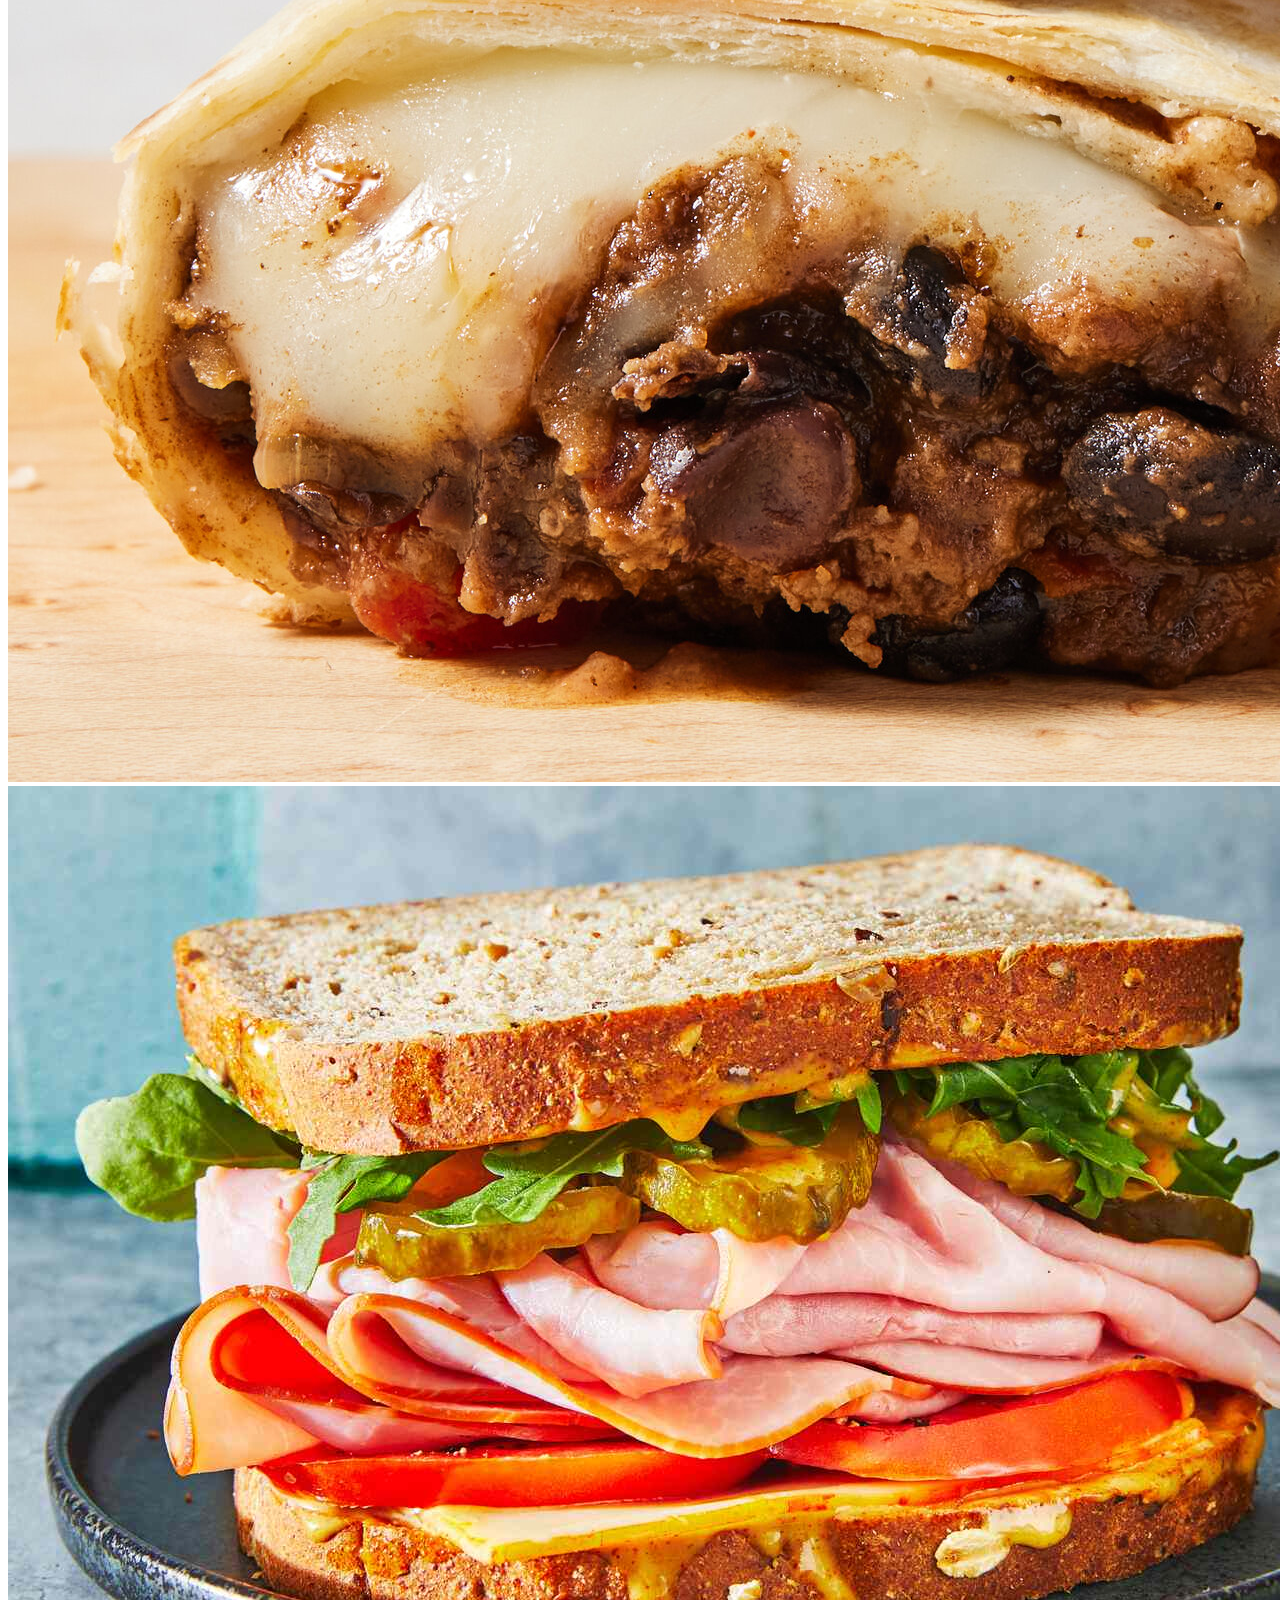
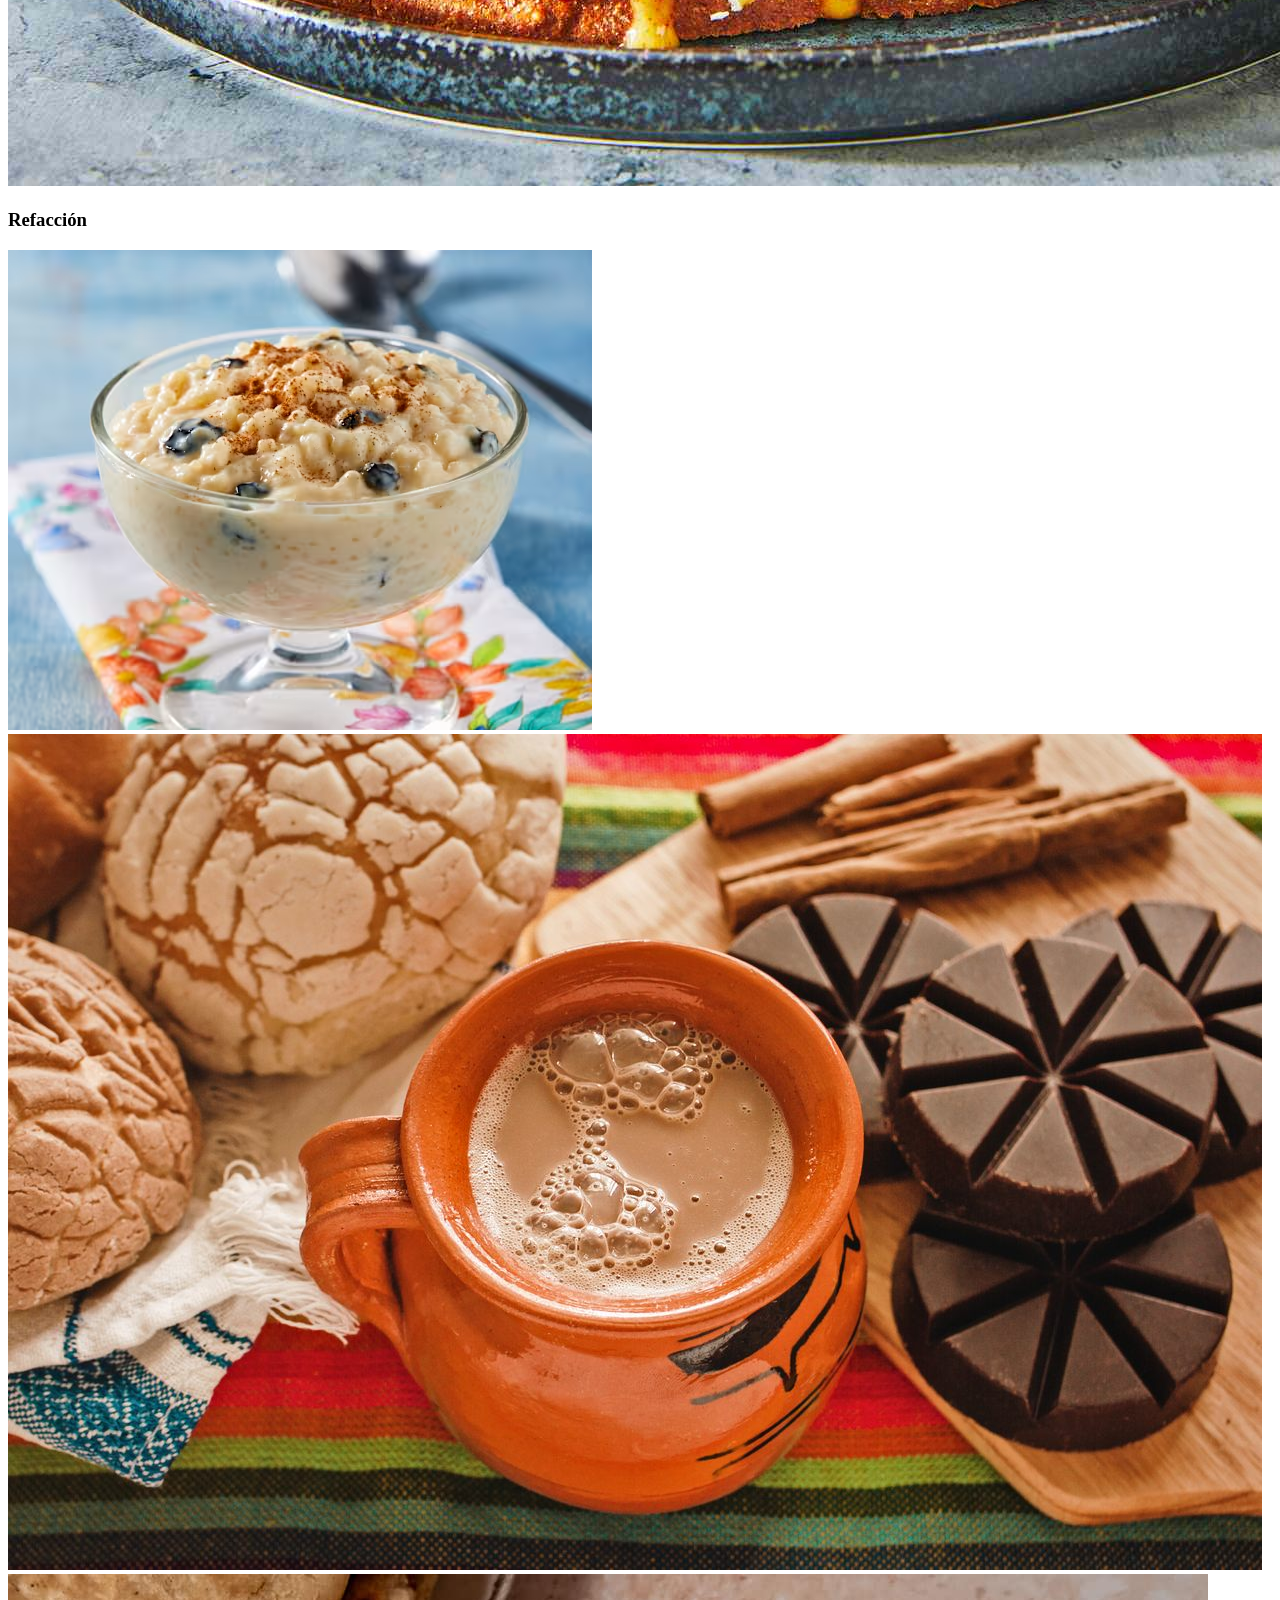
==== commit 12e64836: "summary carrusel en todas las paginas" ====
--- a/clientes.html
+++ b/clientes.html
@@ -12,8 +12,8 @@
    <div id="menu"></div>
     <script src="menu.js"></script>
 
-  <div id="presentacion"></div>
-    <script src="presentacion.js"></script>
+  <div id="carrusel"></div>
+    <script src="carrusel.js"></script>
 
 <body>
 <main class="contenedor sombra">
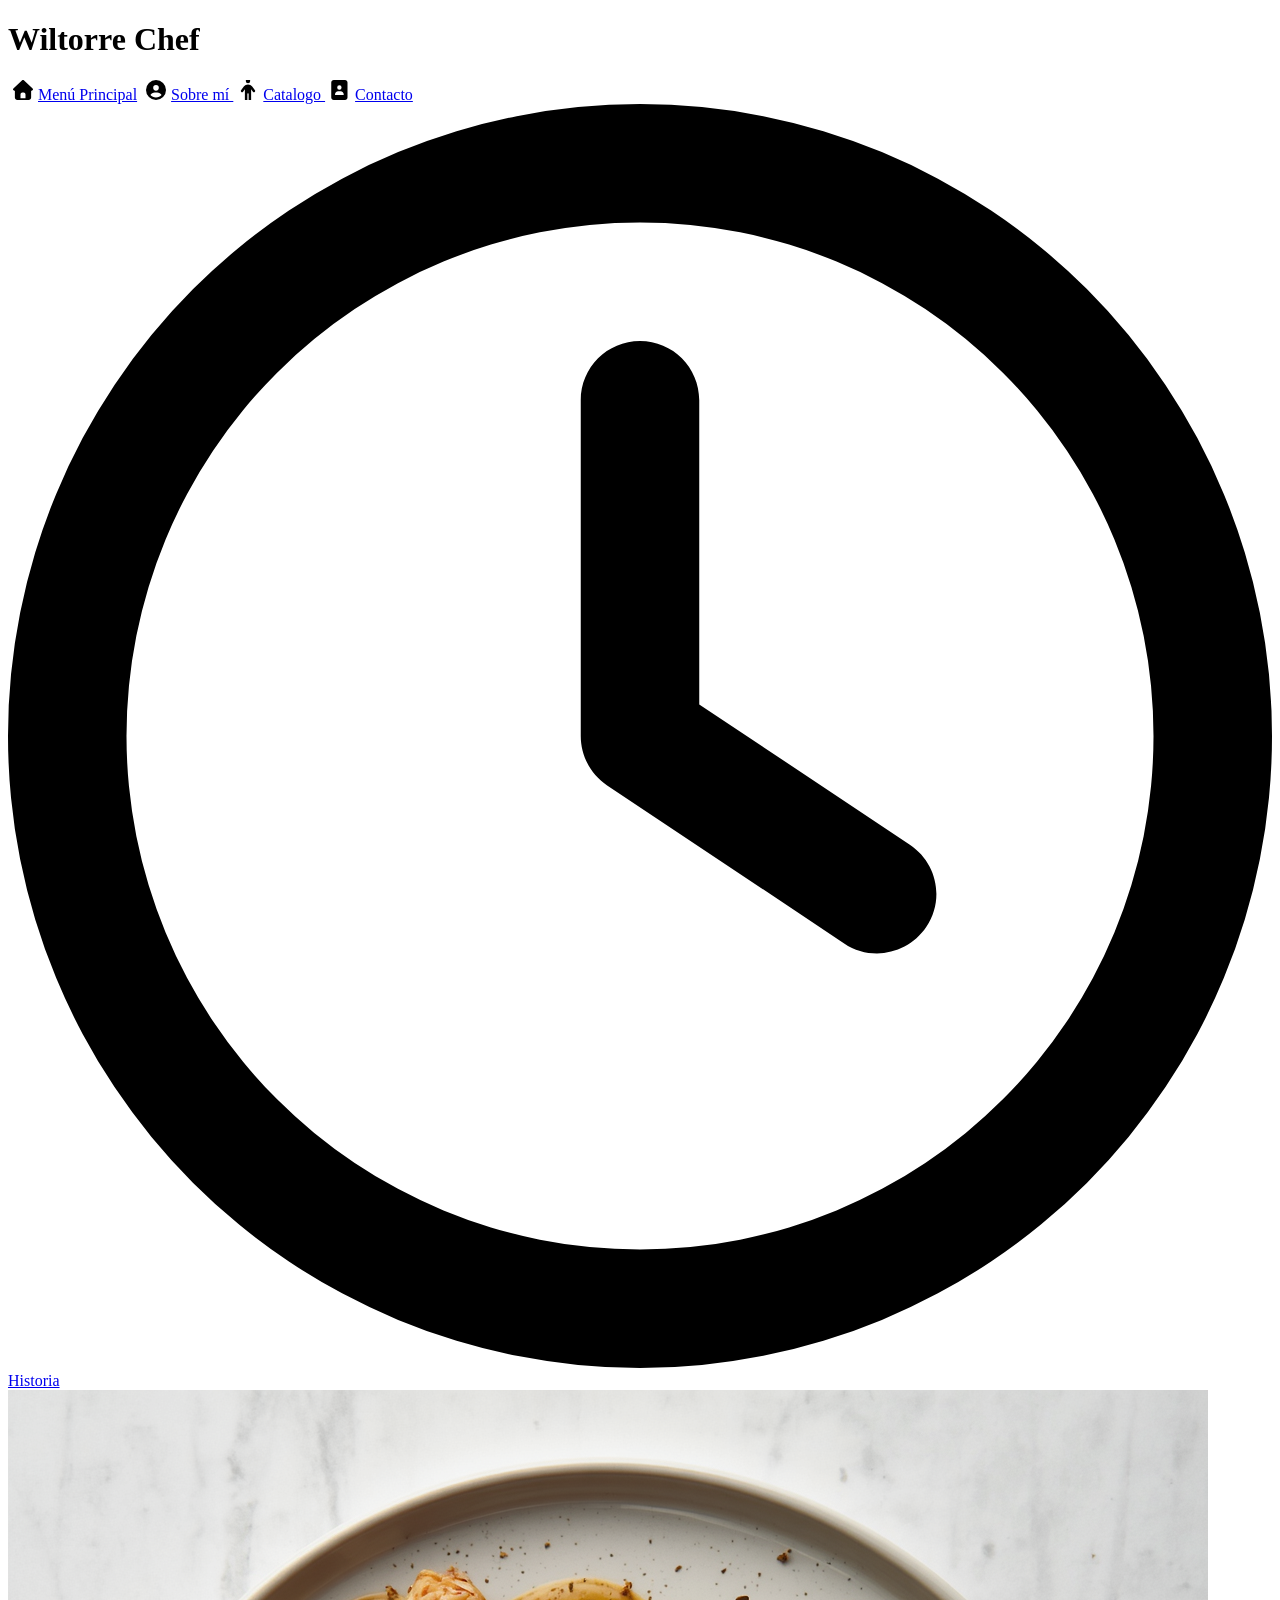
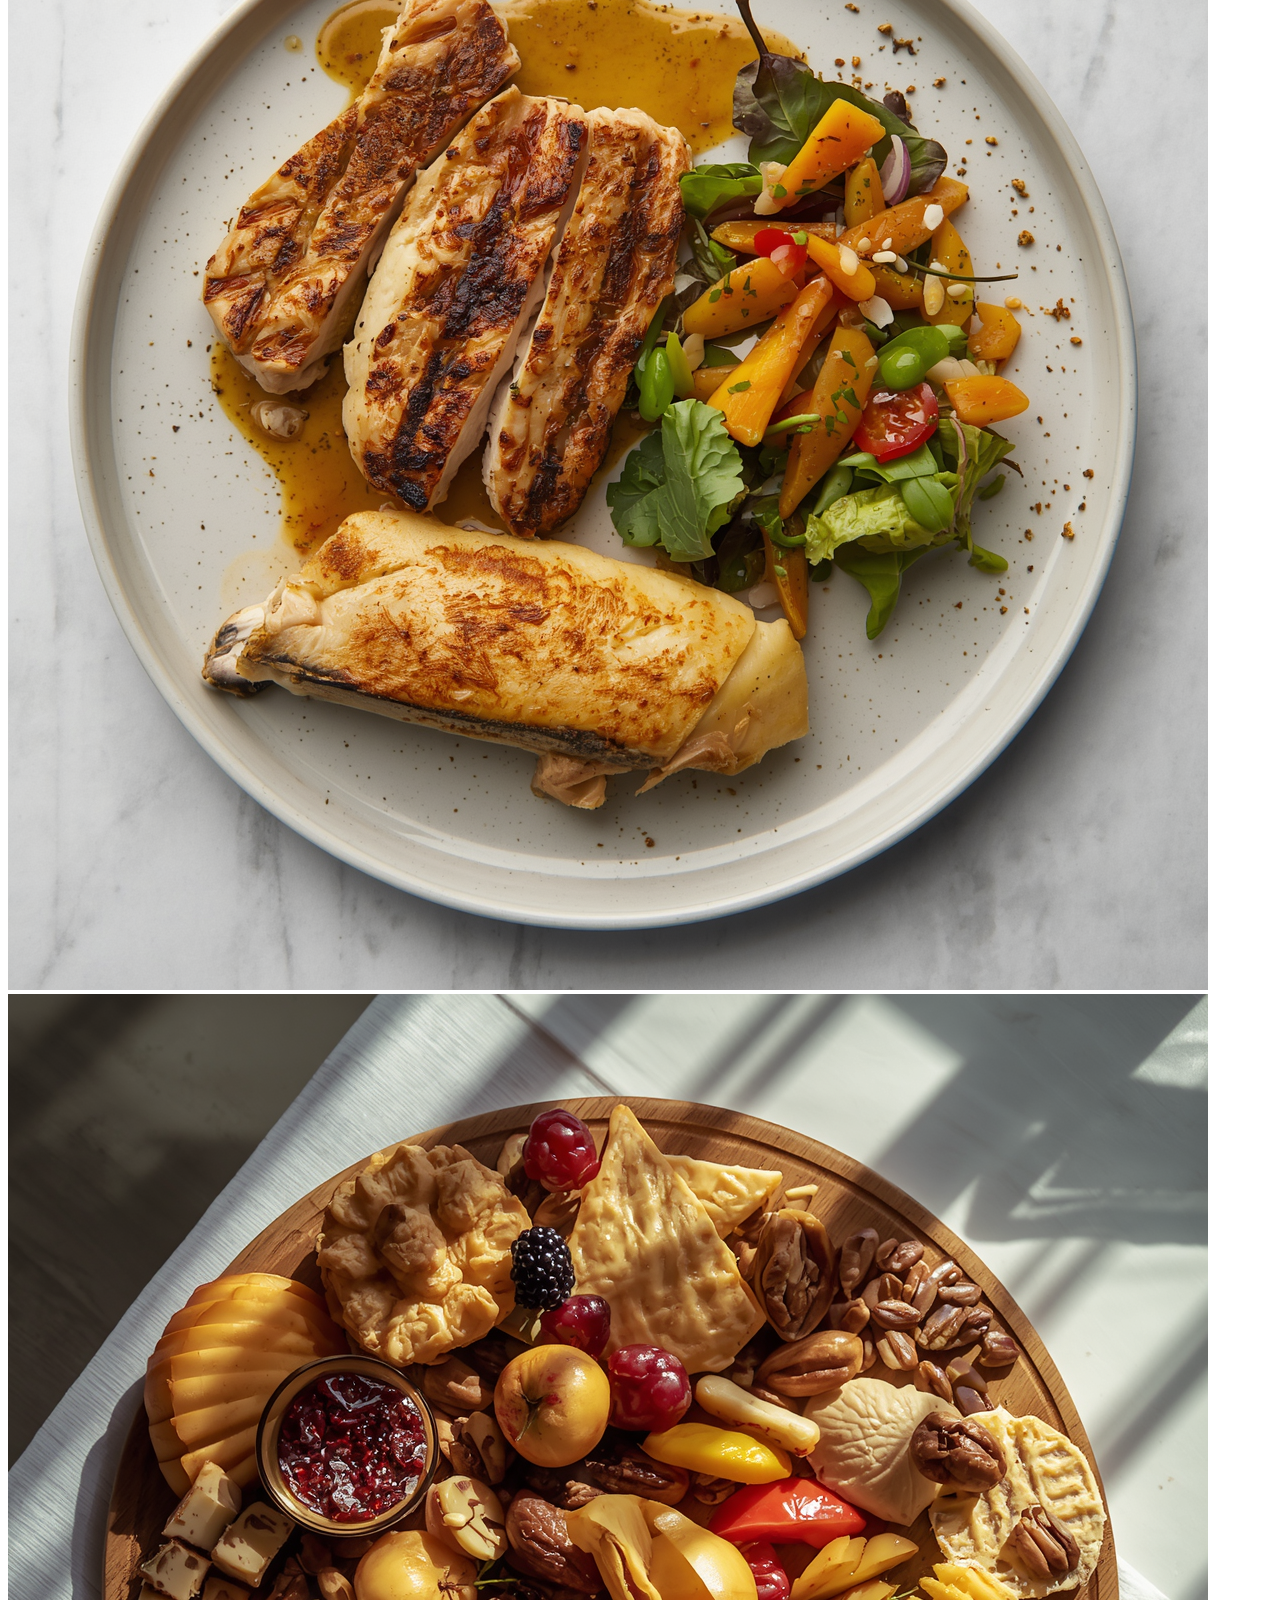
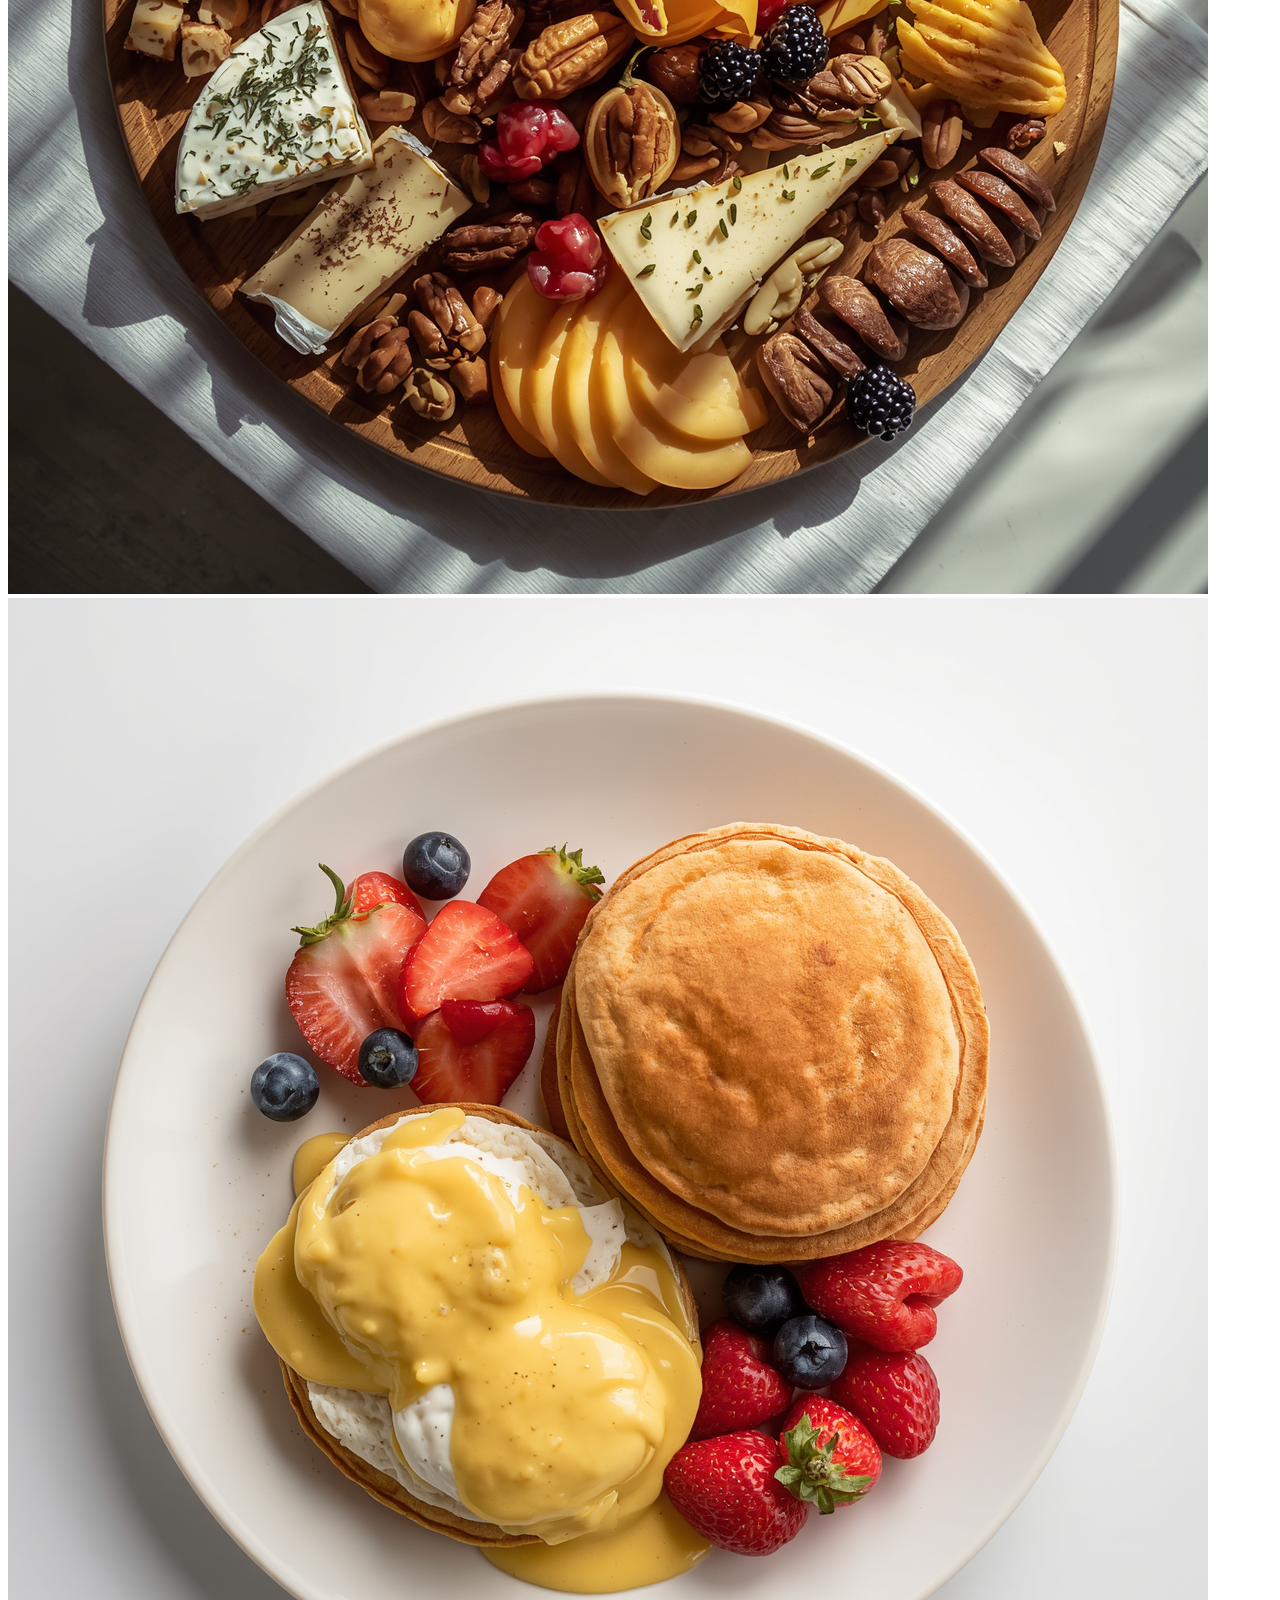
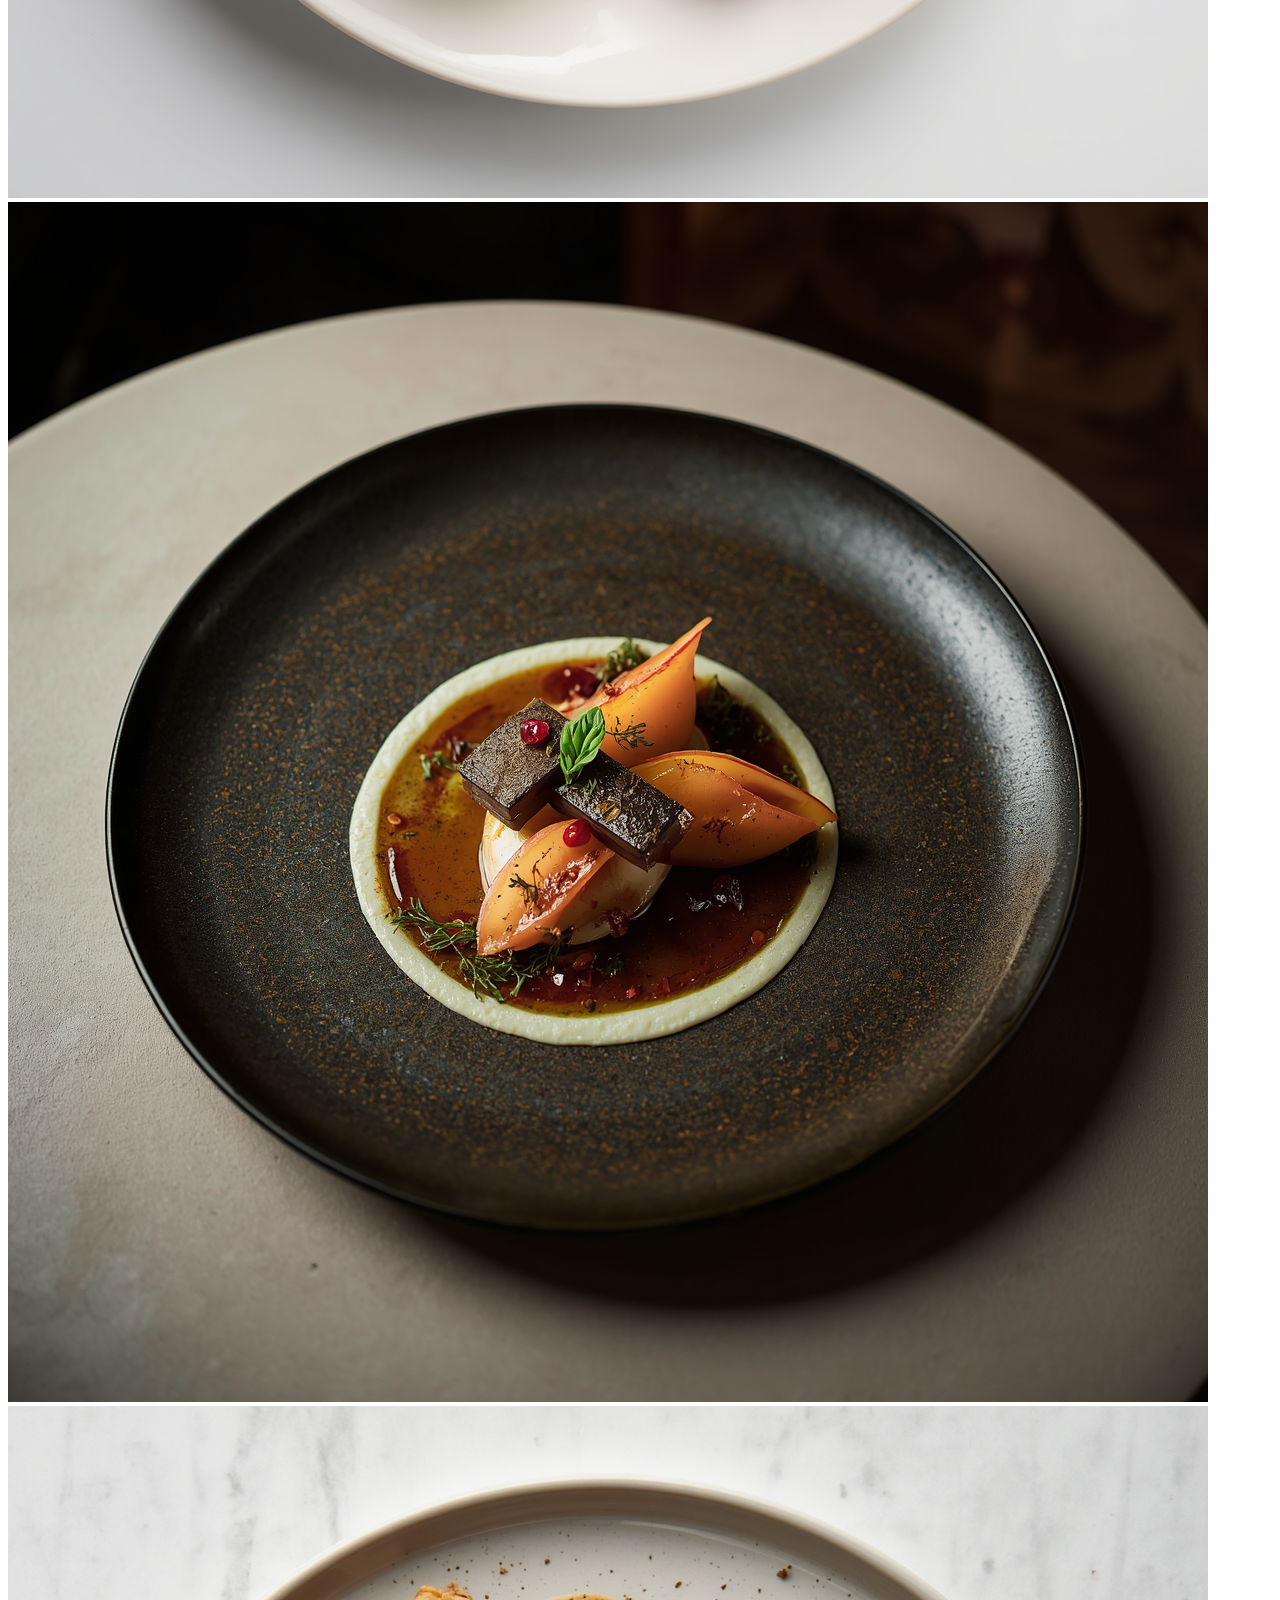
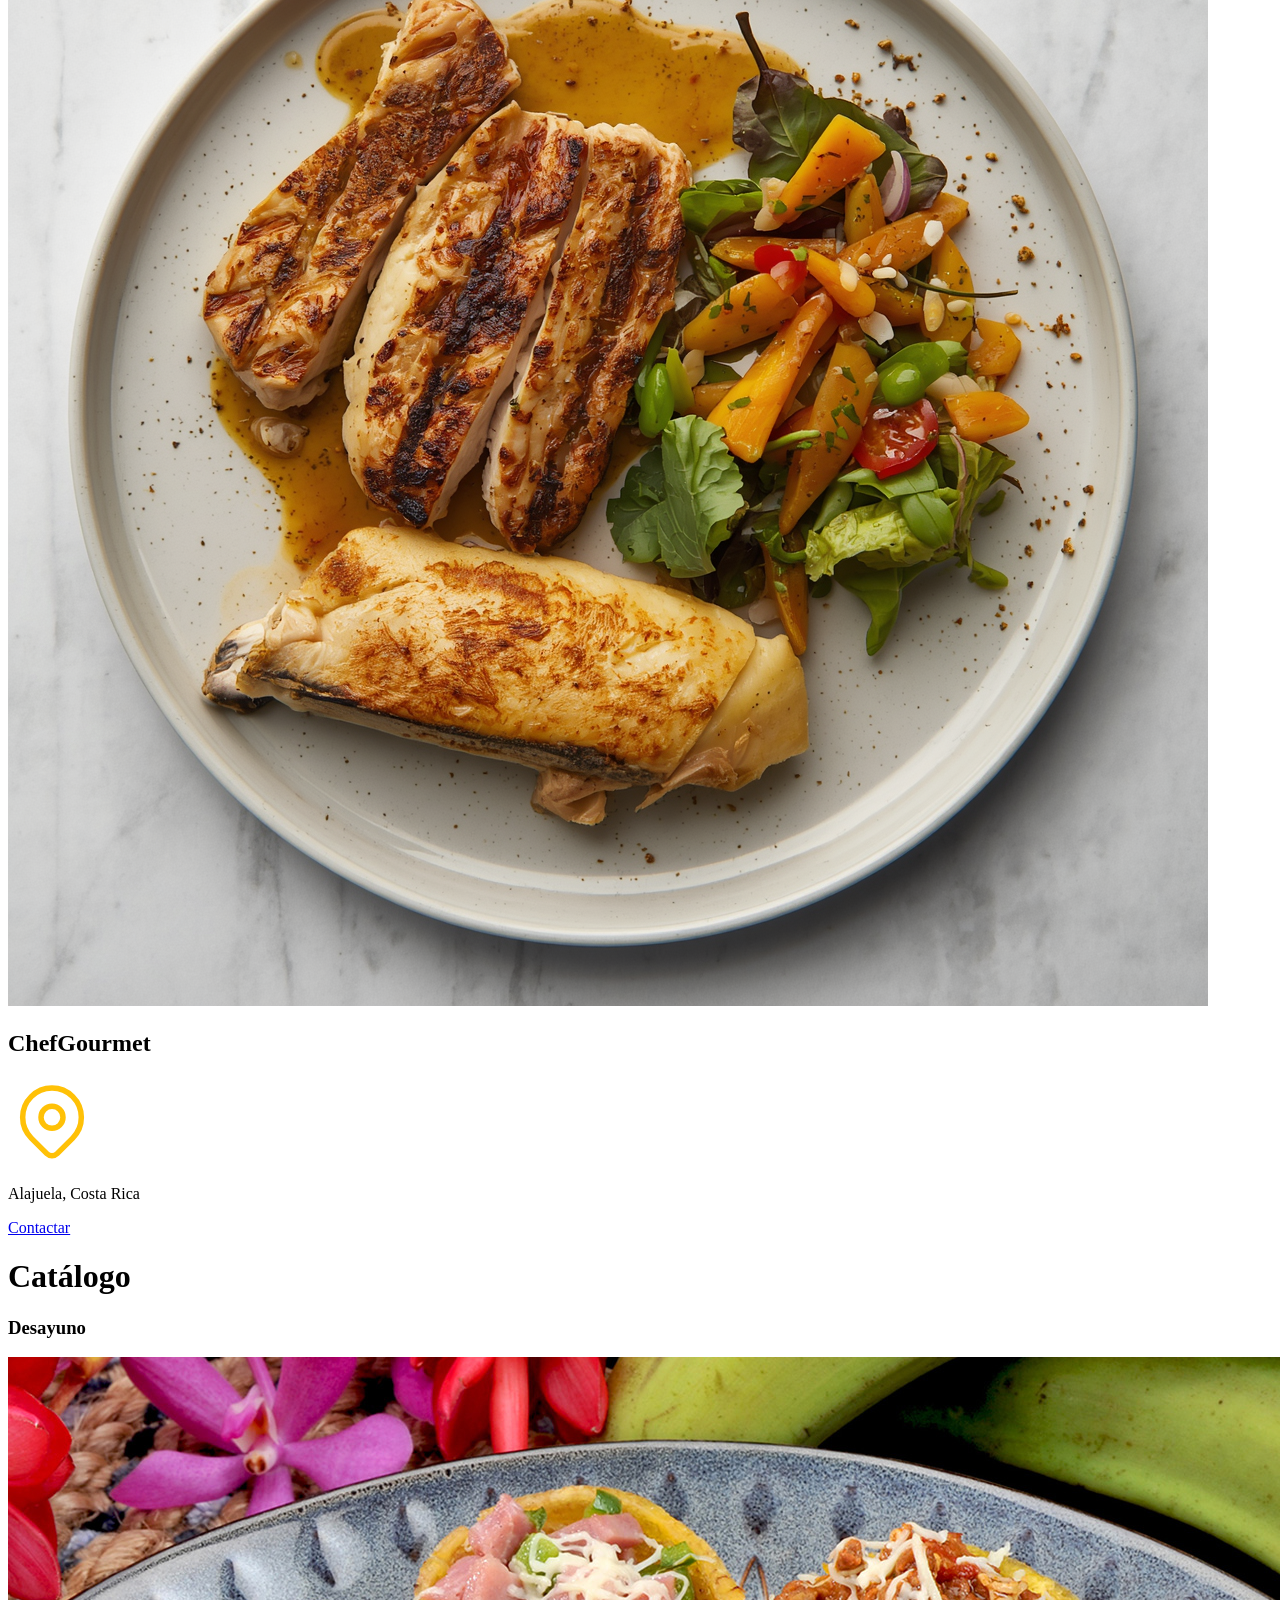
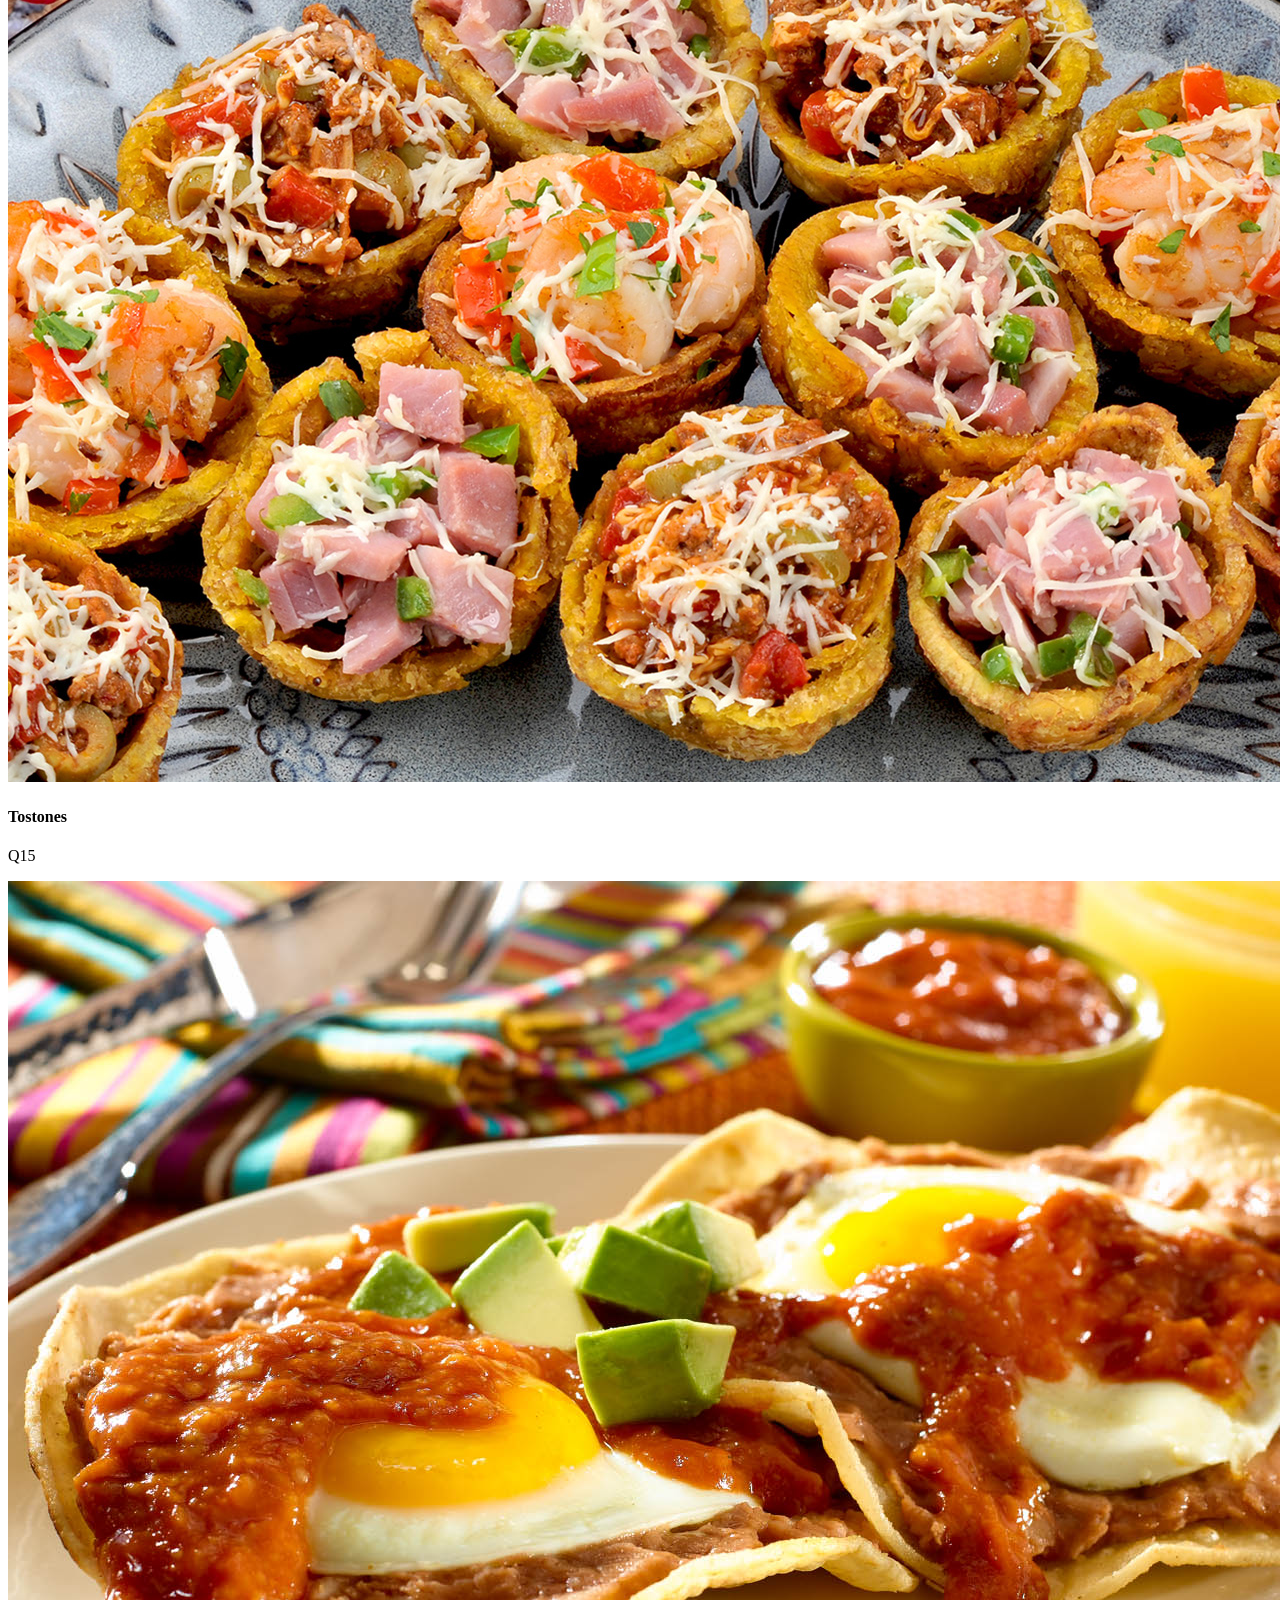
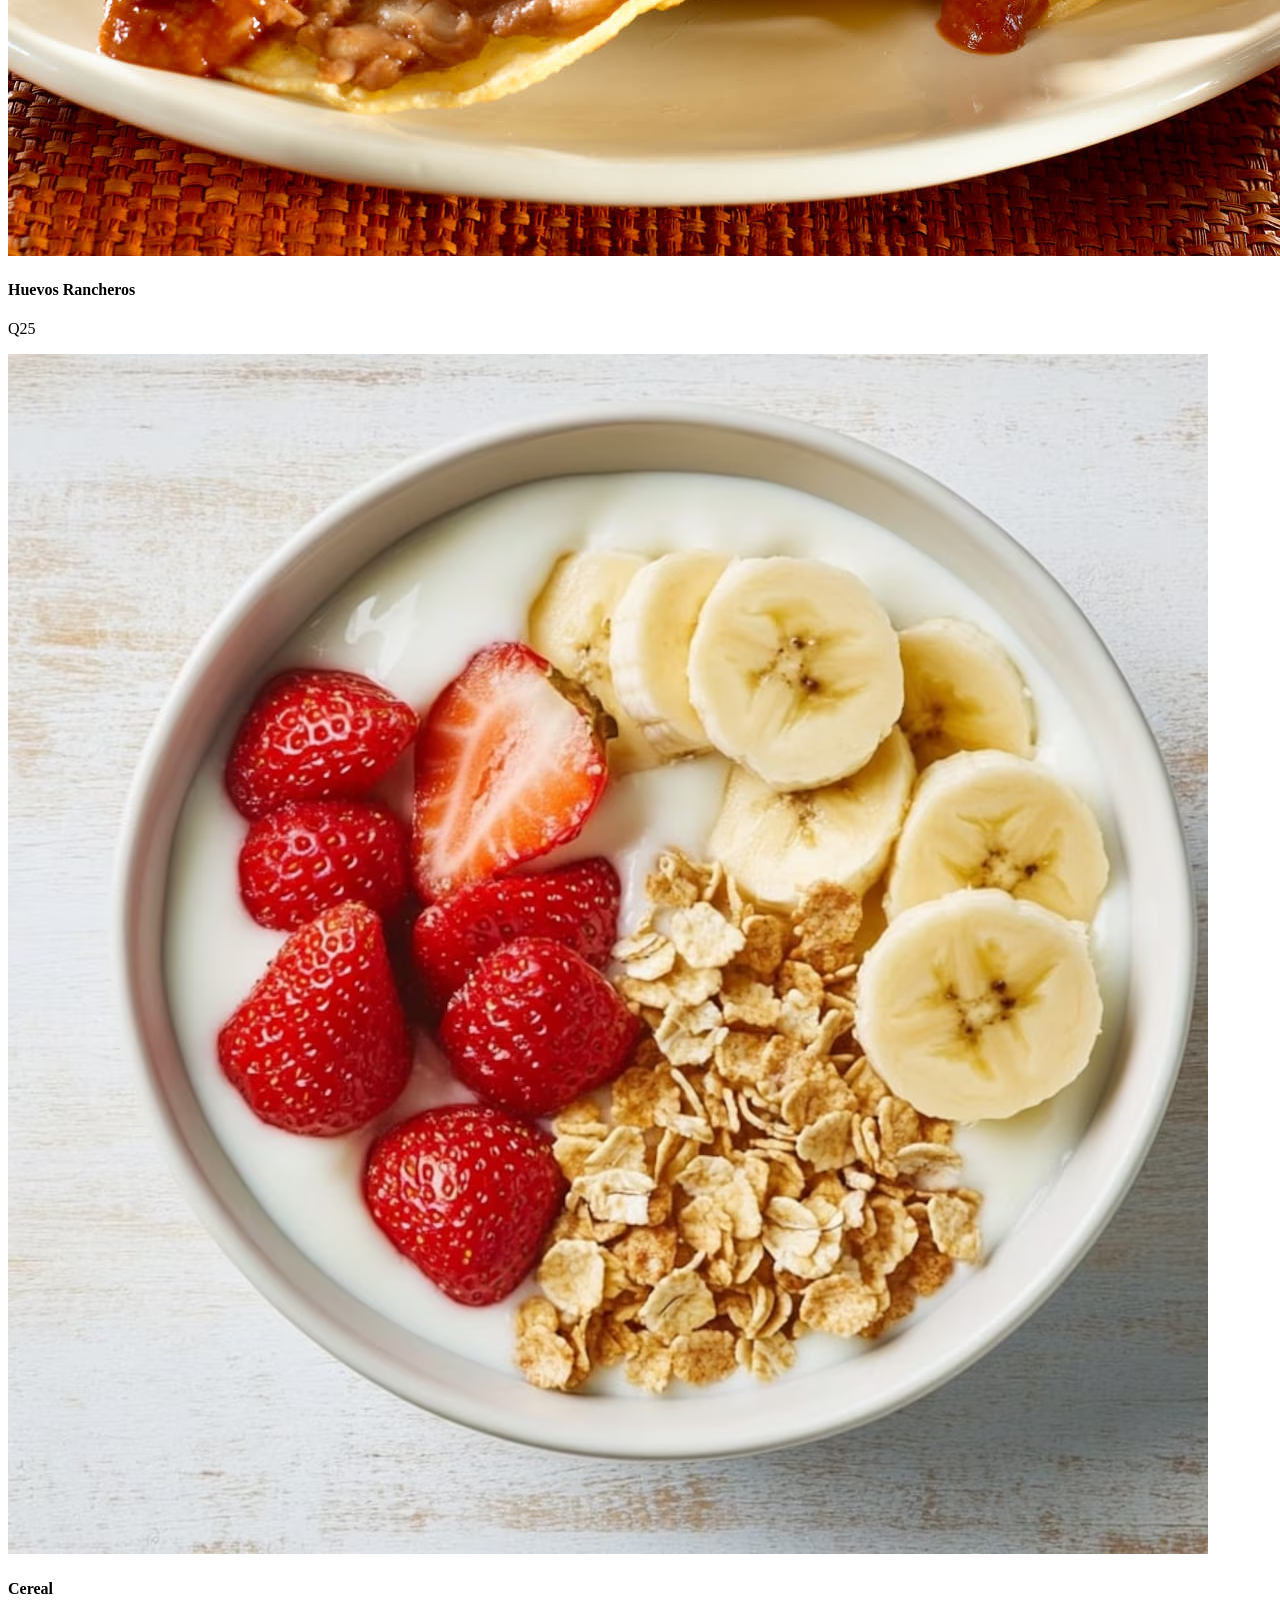
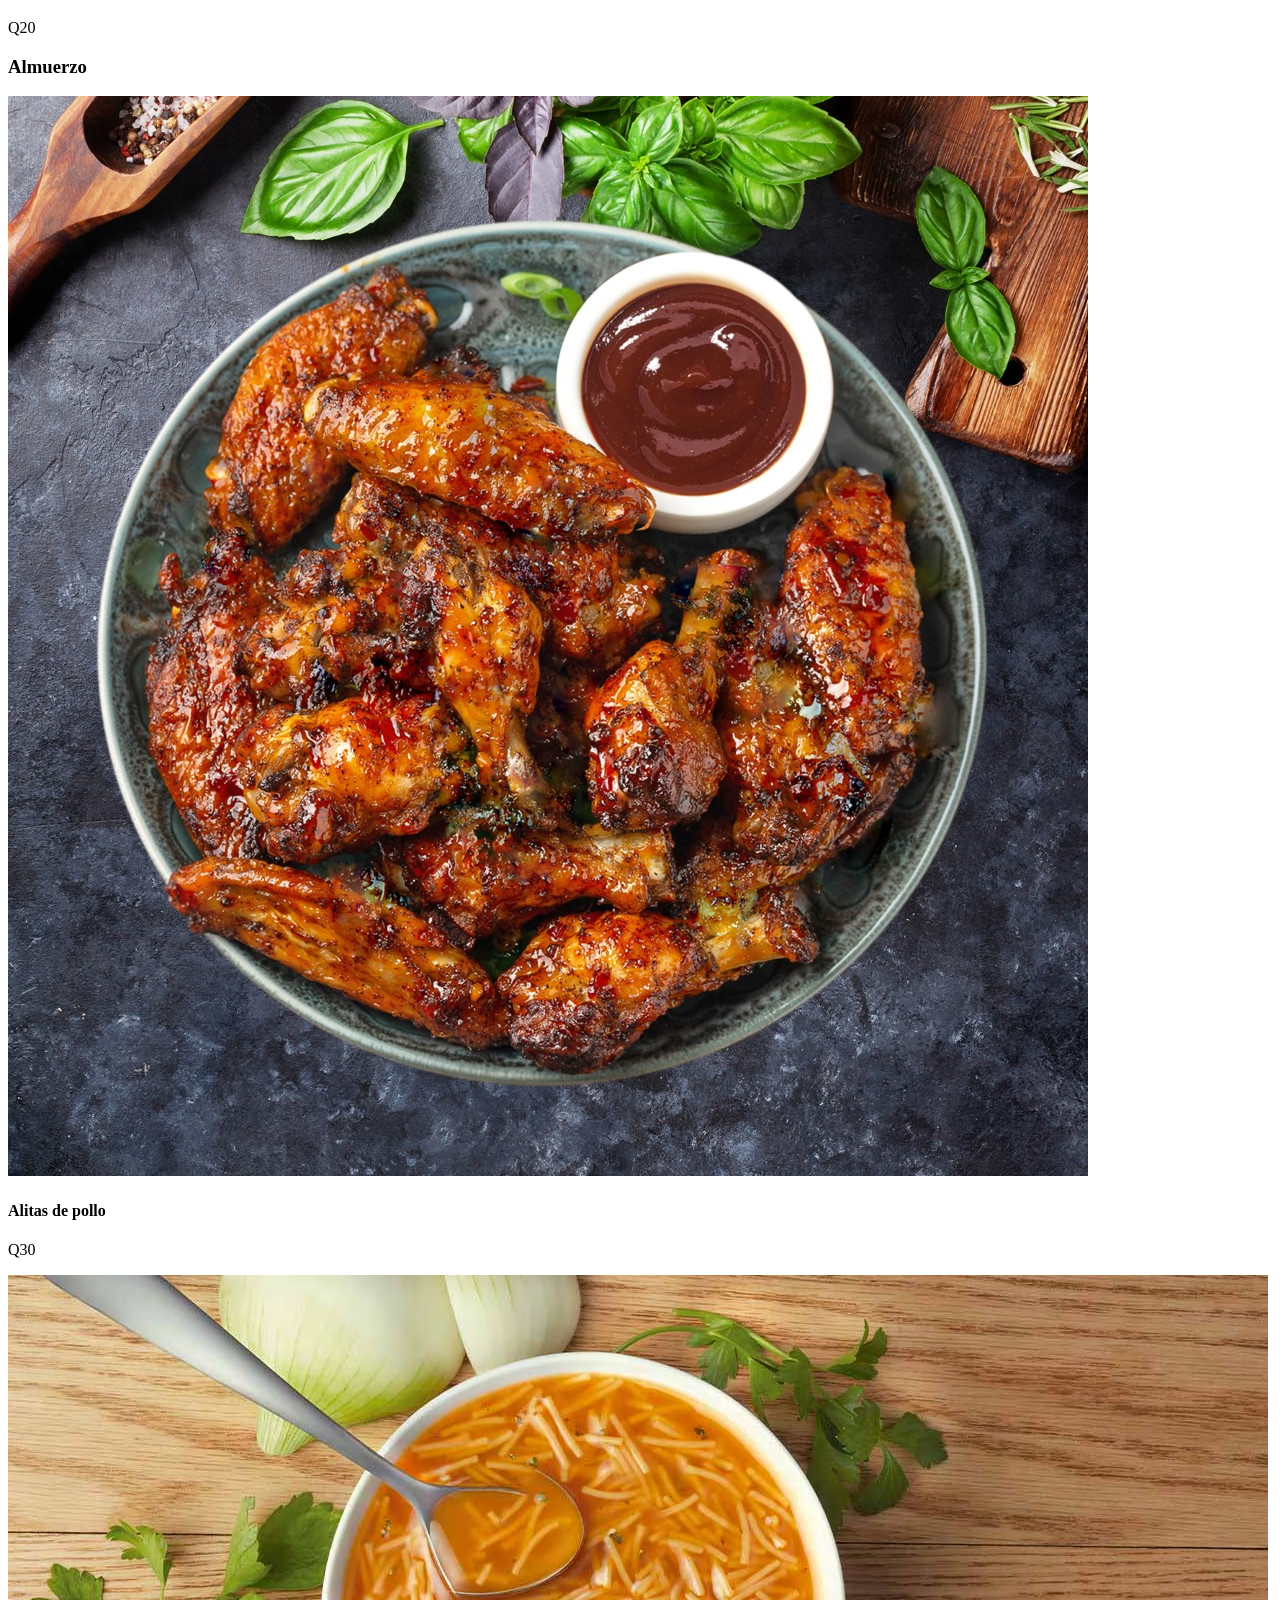
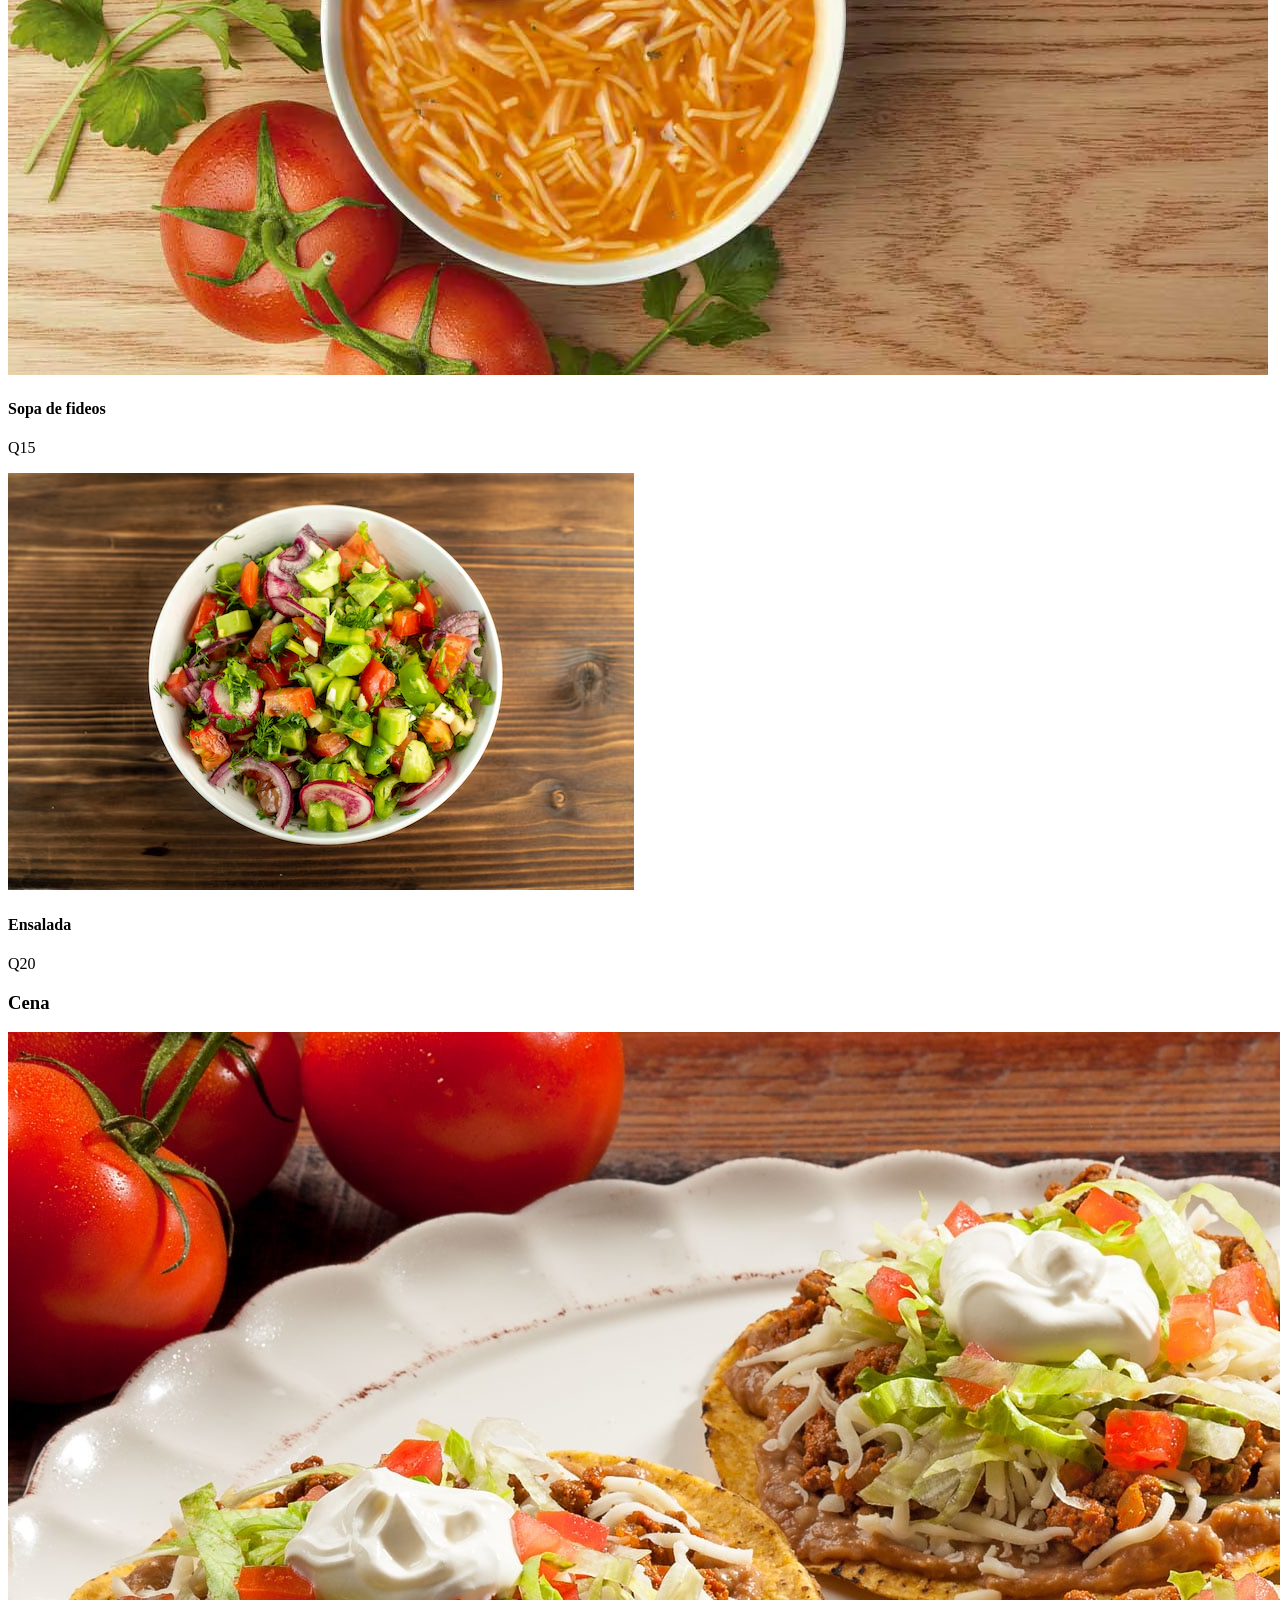
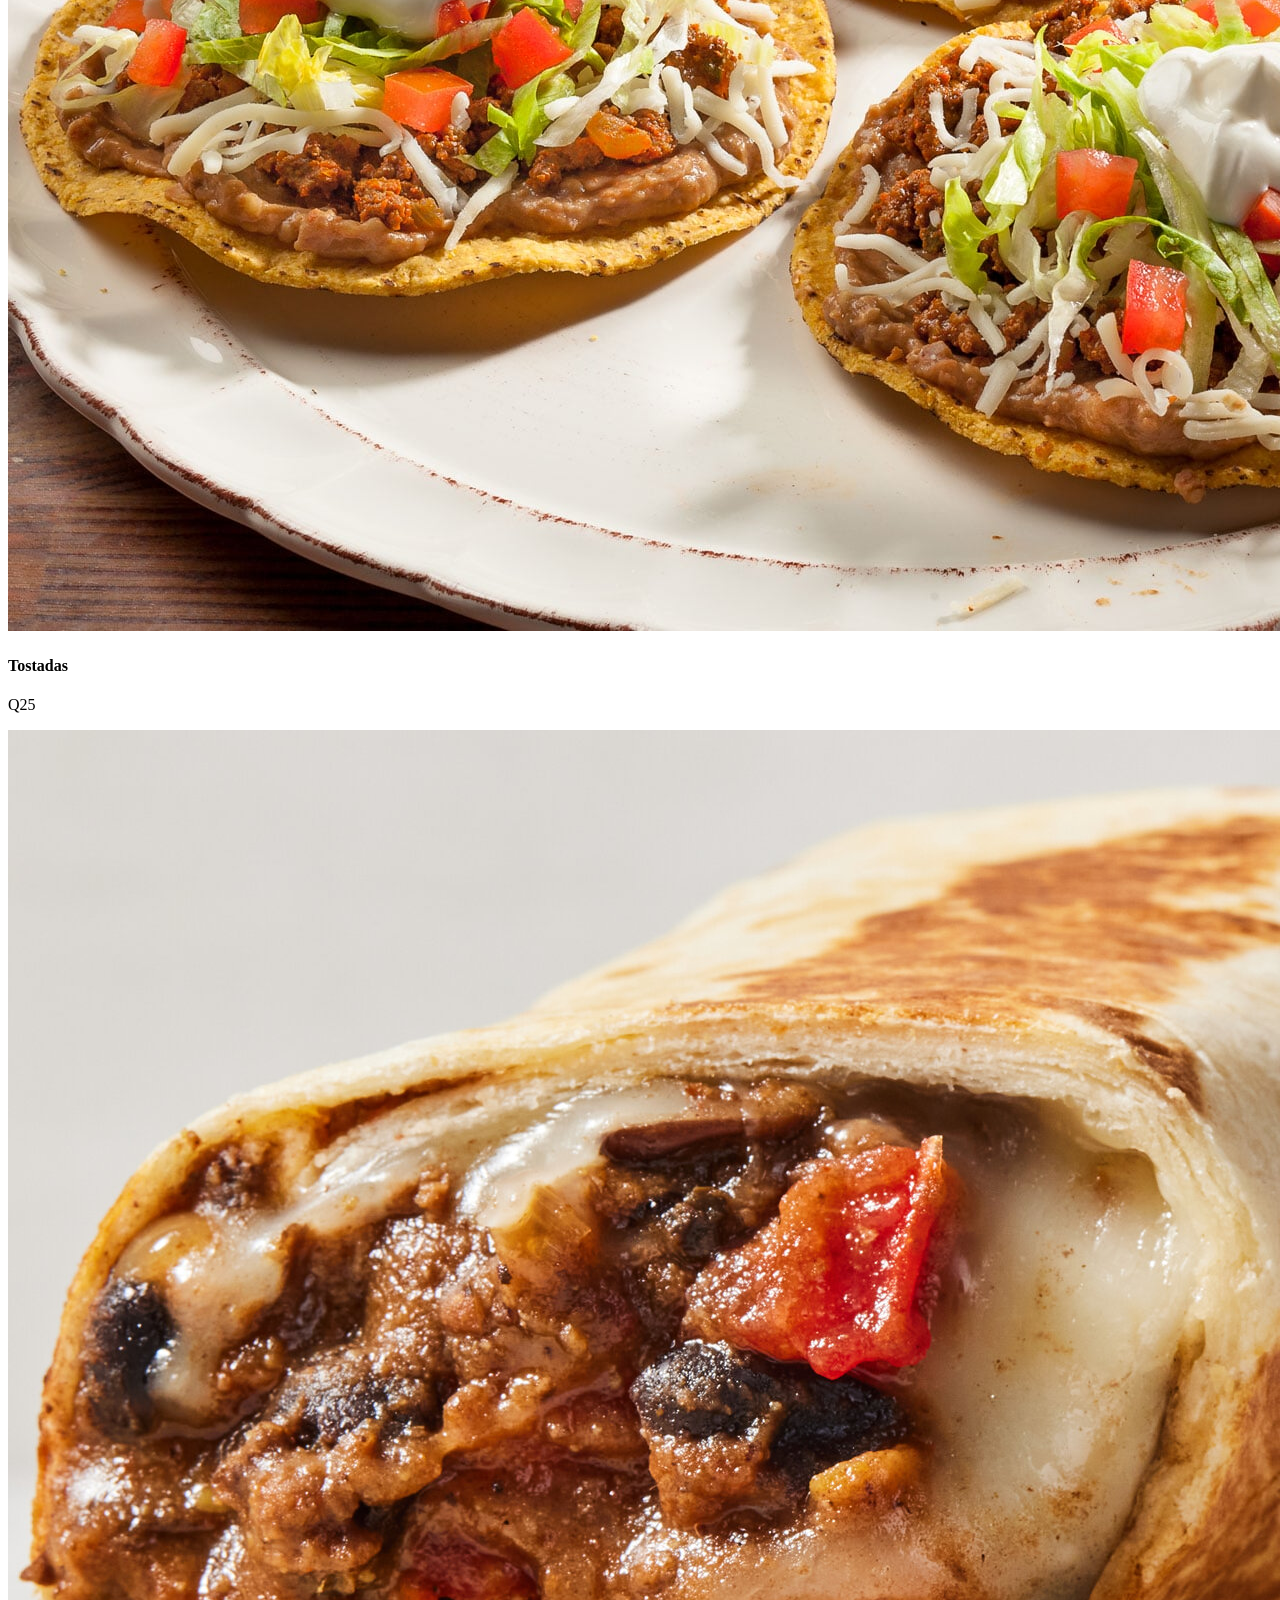
==== commit 544e51fe: "Summary cambios completos en la pagina web" ====
--- a/clientes.html
+++ b/clientes.html
@@ -1,58 +1,134 @@
 <!DOCTYPE html>
 <html>
+
 <head>
-    <meta charset="UTF-8">
-    <meta name="viewport" content="width=device-width, initial-scale=1.0">
-    <title>Wilfredo Web</title>
-    <link rel="stylesheet" href="css/estilo.css">
+  <meta charset="UTF-8">
+  <meta name="viewport" content="width=device-width, initial-scale=1.0">
+  <title>Wilfredo Web</title>
+  <link rel="stylesheet" href="css/estilo.css">
 </head>
-  <header>
-    <h1 class="titulo">Wiltorre <span>Chef</span></h1>
-  </header>
-   <div id="menu"></div>
-    <script src="menu.js"></script>
+<header>
+  <h1 class="titulo">Wiltorre <span>Chef</span></h1>
+</header>
+<div id="menu"></div>
+<script src="JavaScript/menu.js"></script>
 
-  <div id="carrusel"></div>
-    <script src="carrusel.js"></script>
+<div id="carrusel"></div>
+<script src="JavaScript/carrusel.js"></script>
 
 <body>
-<main class="contenedor sombra">
-    <h1>Catalogo</h1>
+  <main class="contenedor sombra">
+    <h1>Catálogo</h1>
     <div class="catalogo">
       <section class="cliente">
         <h3>Desayuno</h3>
         <div class="galeria">
-          <img src="tostones.jpg">
-          <img src="huevosrancheros.jpg">
-          <img src="cereal.avif">
+          <div class="producto">
+            <img src="imagenes/tostones.jpg" alt="Tostones">
+            <div class="producto-info">
+              <h4>Tostones</h4>
+              <p class="precio">Q15</p>
+            </div>
+          </div>
+          <div class="producto">
+            <img src="imagenes/huevosrancheros.jpg" alt="Huevos Rancheros">
+            <div class="producto-info">
+              <h4>Huevos Rancheros</h4>
+              <p class="precio">Q25</p>
+            </div>
+          </div>
+          <div class="producto">
+            <img src="imagenes/cereal.avif" alt="Cereal">
+            <div class="producto-info">
+              <h4>Cereal</h4>
+              <p class="precio">Q20</p>
+            </div>
+          </div>
         </div>
-        </section>
+      </section>
+
       <section class="cliente">
         <h3>Almuerzo</h3>
         <div class="galeria">
-          <img src="pollo.jpg">
-          <img src="sopa.avif">
-          <img src="ensalada.avif">
+          <div class="producto">
+            <img src="imagenes/pollo.jpg" alt="Alitas de pollo">
+            <div class="producto-info">
+              <h4>Alitas de pollo</h4>
+              <p class="precio">Q30</p>
+            </div>
+          </div>
+          <div class="producto">
+            <img src="imagenes/sopa.avif" alt="Sopa de fideos">
+            <div class="producto-info">
+              <h4>Sopa de fideos</h4>
+              <p class="precio">Q15</p>
+            </div>
+          </div>
+          <div class="producto">
+            <img src="imagenes/ensalada.avif" alt="Ensalada">
+            <div class="producto-info">
+              <h4>Ensalada</h4>
+              <p class="precio">Q20</p>
+            </div>
+          </div>
         </div>
       </section>
+
       <section class="cliente">
         <h3>Cena</h3>
         <div class="galeria">
-          <img src="tostadas.jpg">
-          <img src="burrito.jpg">
-          <img src="sandwich.jpg">
+          <div class="producto">
+            <img src="imagenes/tostadas.jpg" alt="Tostadas">
+            <div class="producto-info">
+              <h4>Tostadas</h4>
+              <p class="precio">Q25</p>
+            </div>
+          </div>
+          <div class="producto">
+            <img src="imagenes/burrito.jpg" alt="Burritos">
+            <div class="producto-info">
+              <h4>Burritos</h4>
+              <p class="precio">Q35</p>
+            </div>
+          </div>
+          <div class="producto">
+            <img src="imagenes/sandwich.jpg" alt="Sandwich">
+            <div class="producto-info">
+              <h4>Sandwich</h4>
+              <p class="precio">Q10</p>
+            </div>
+          </div>
         </div>
       </section>
 
+      <section class="cliente">
         <h3>Refacción</h3>
         <div class="galeria">
-          <img src="refa1.avif">
-          <img src="refa2.jpg">
-          <img src="refa3.jpg">
-      
+          <div class="producto">
+            <img src="imagenes/refa1.avif" alt="Chocolate">
+            <div class="producto-info">
+              <h4>Arroz en leche</h4>
+              <p class="precio">Q5</p>
+            </div>
+          </div>
+          <div class="producto">
+            <img src="imagenes/refa2.jpg" alt="Pupusas">
+            <div class="producto-info">
+              <h4>Chocolate</h4>
+              <p class="precio">Q21</p>
+            </div>
+          </div>
+          <div class="producto">
+            <img src="imagenes/refa3.jpg" alt="Galletas">
+            <div class="producto-info">
+              <h4>Pupusas</h4>
+              <p class="precio">Q10</p>
+            </div>
+          </div>
+        </div>
       </section>
-</iframe>
-</div>
-</main>
+    </div>
+  </main>
 </body>
+
 </html>
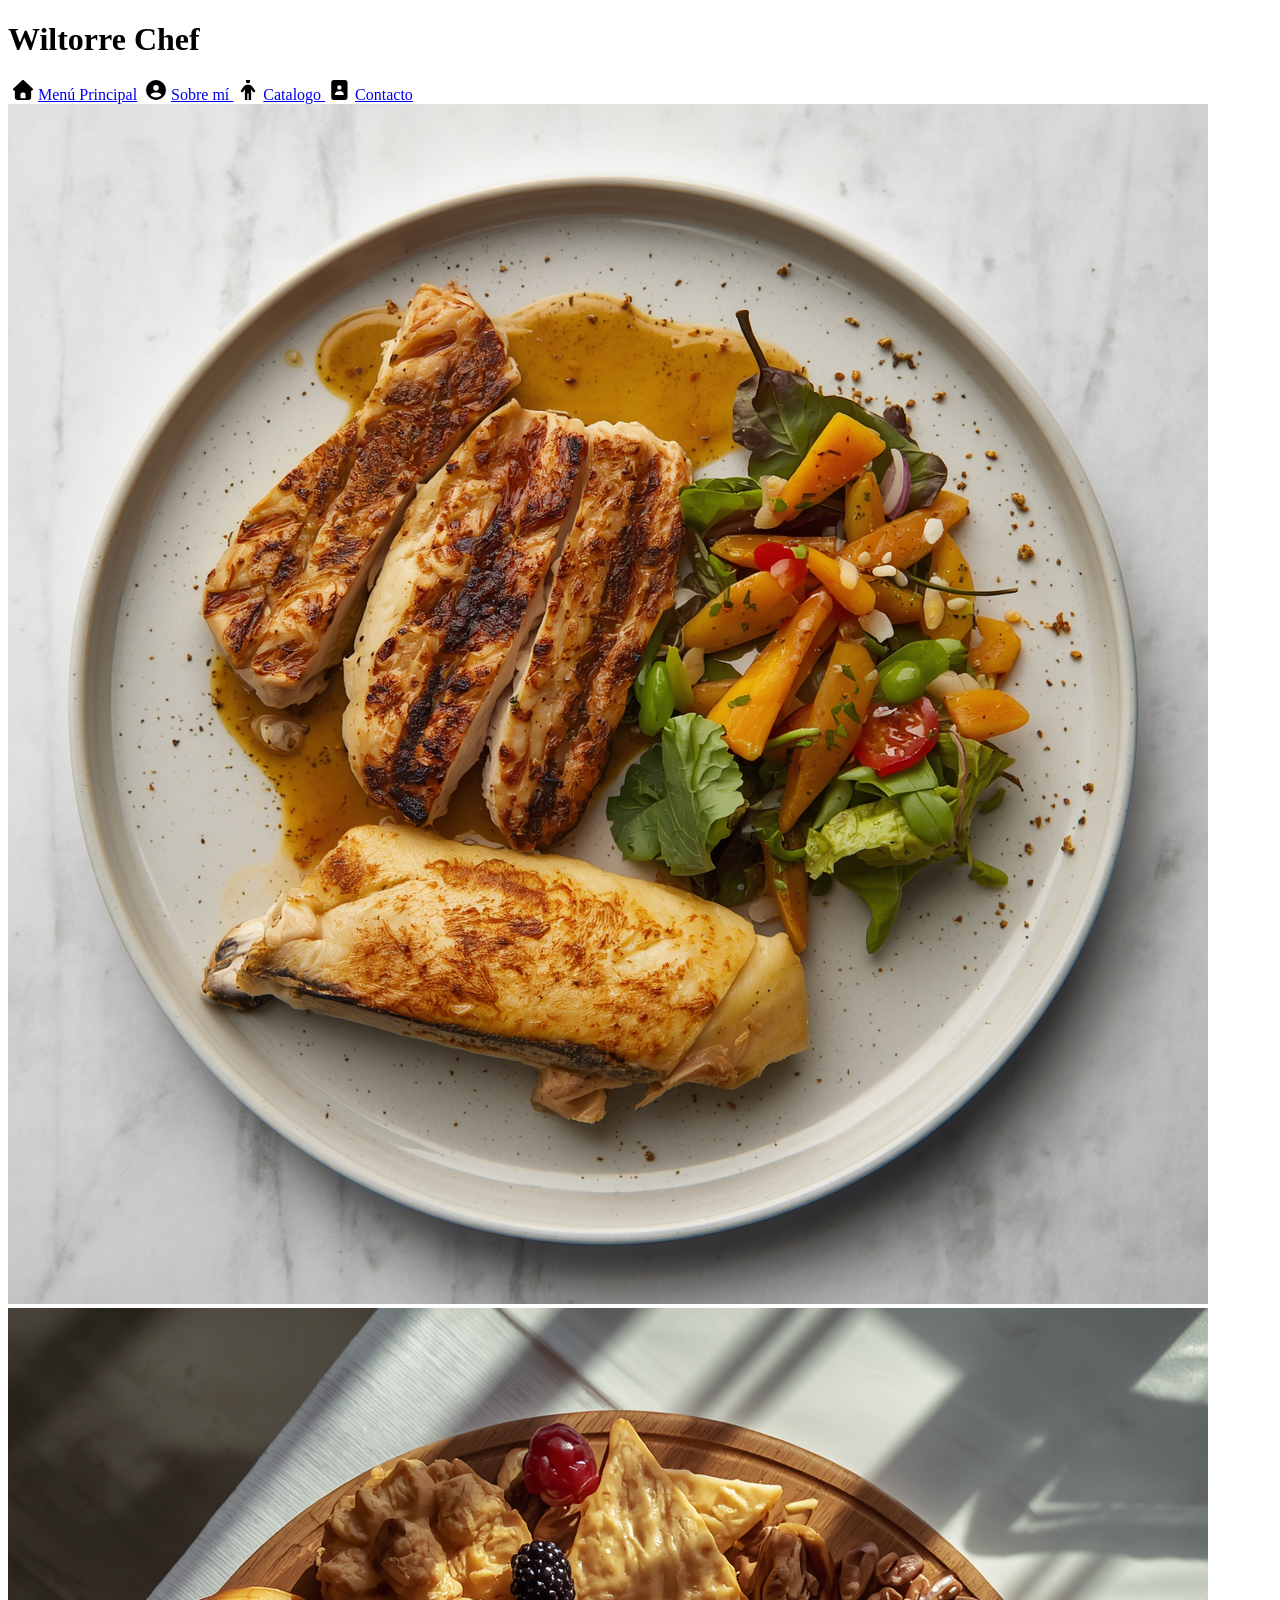
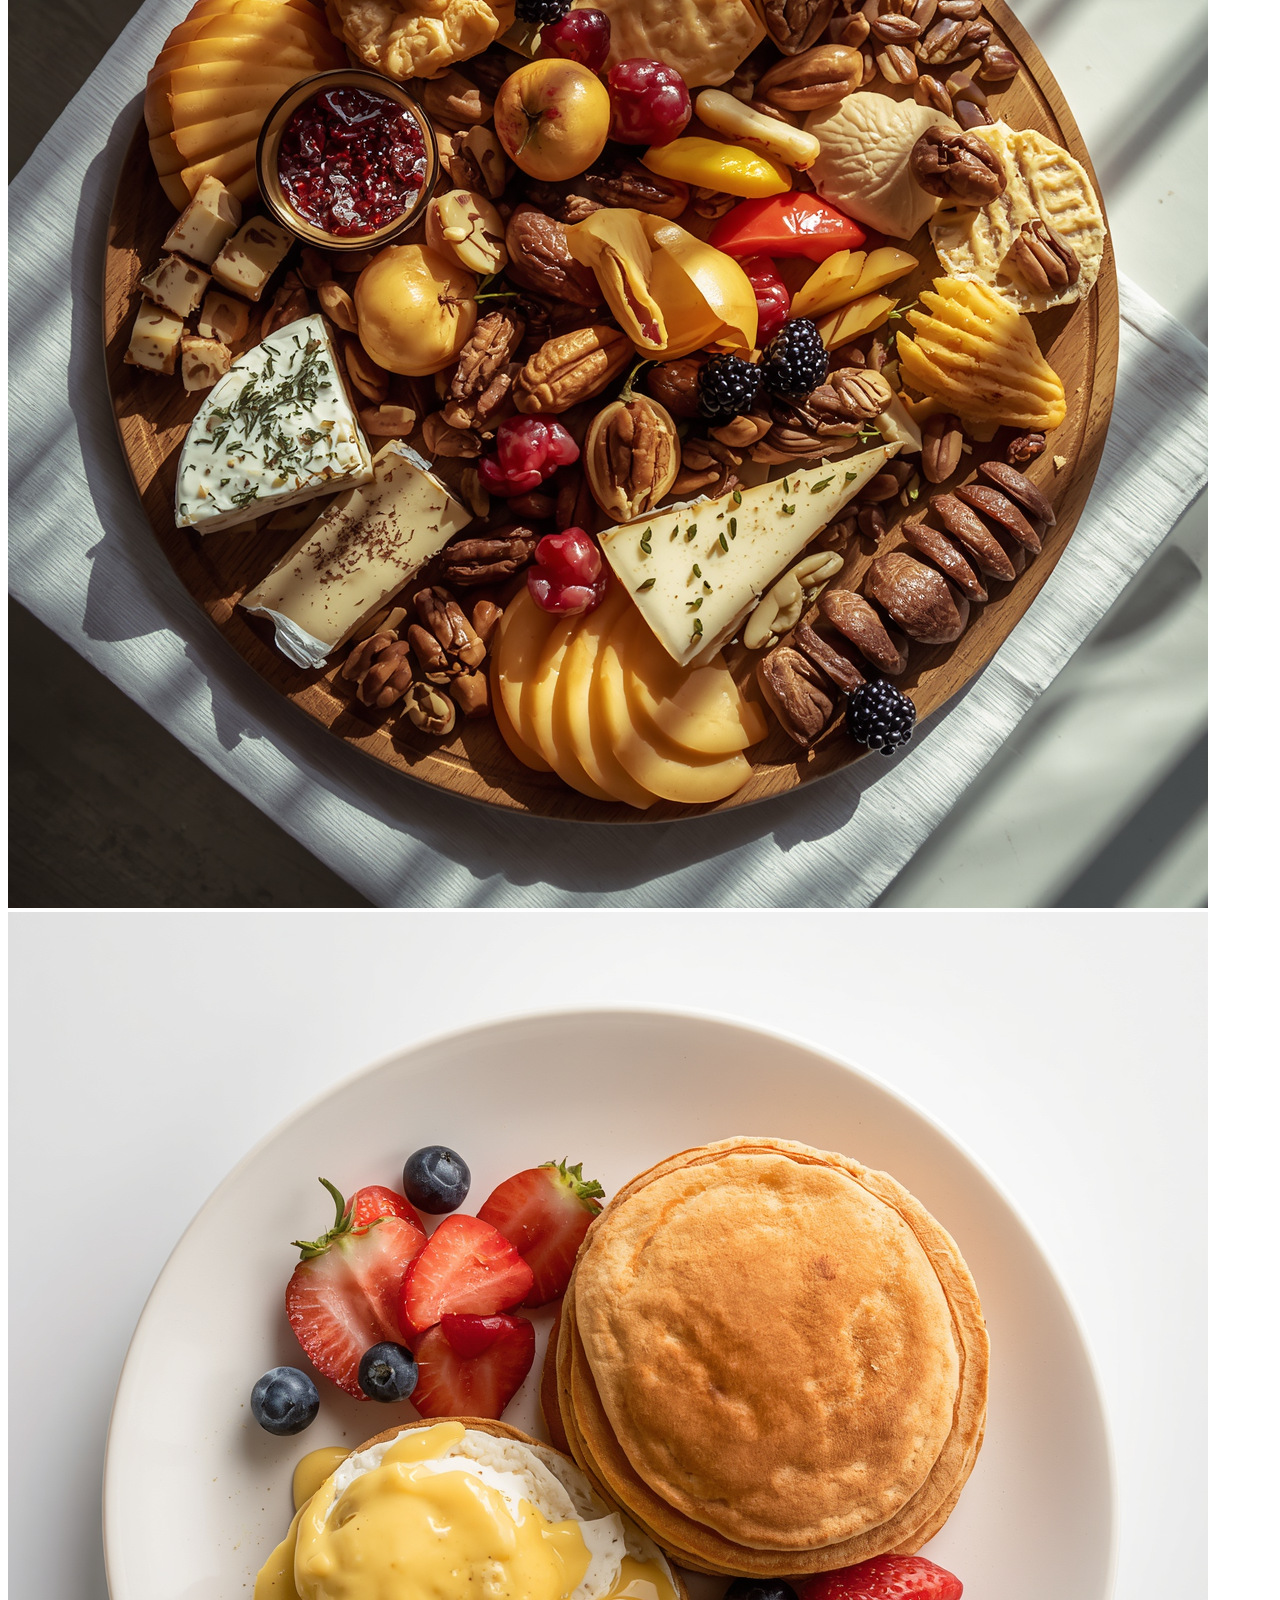
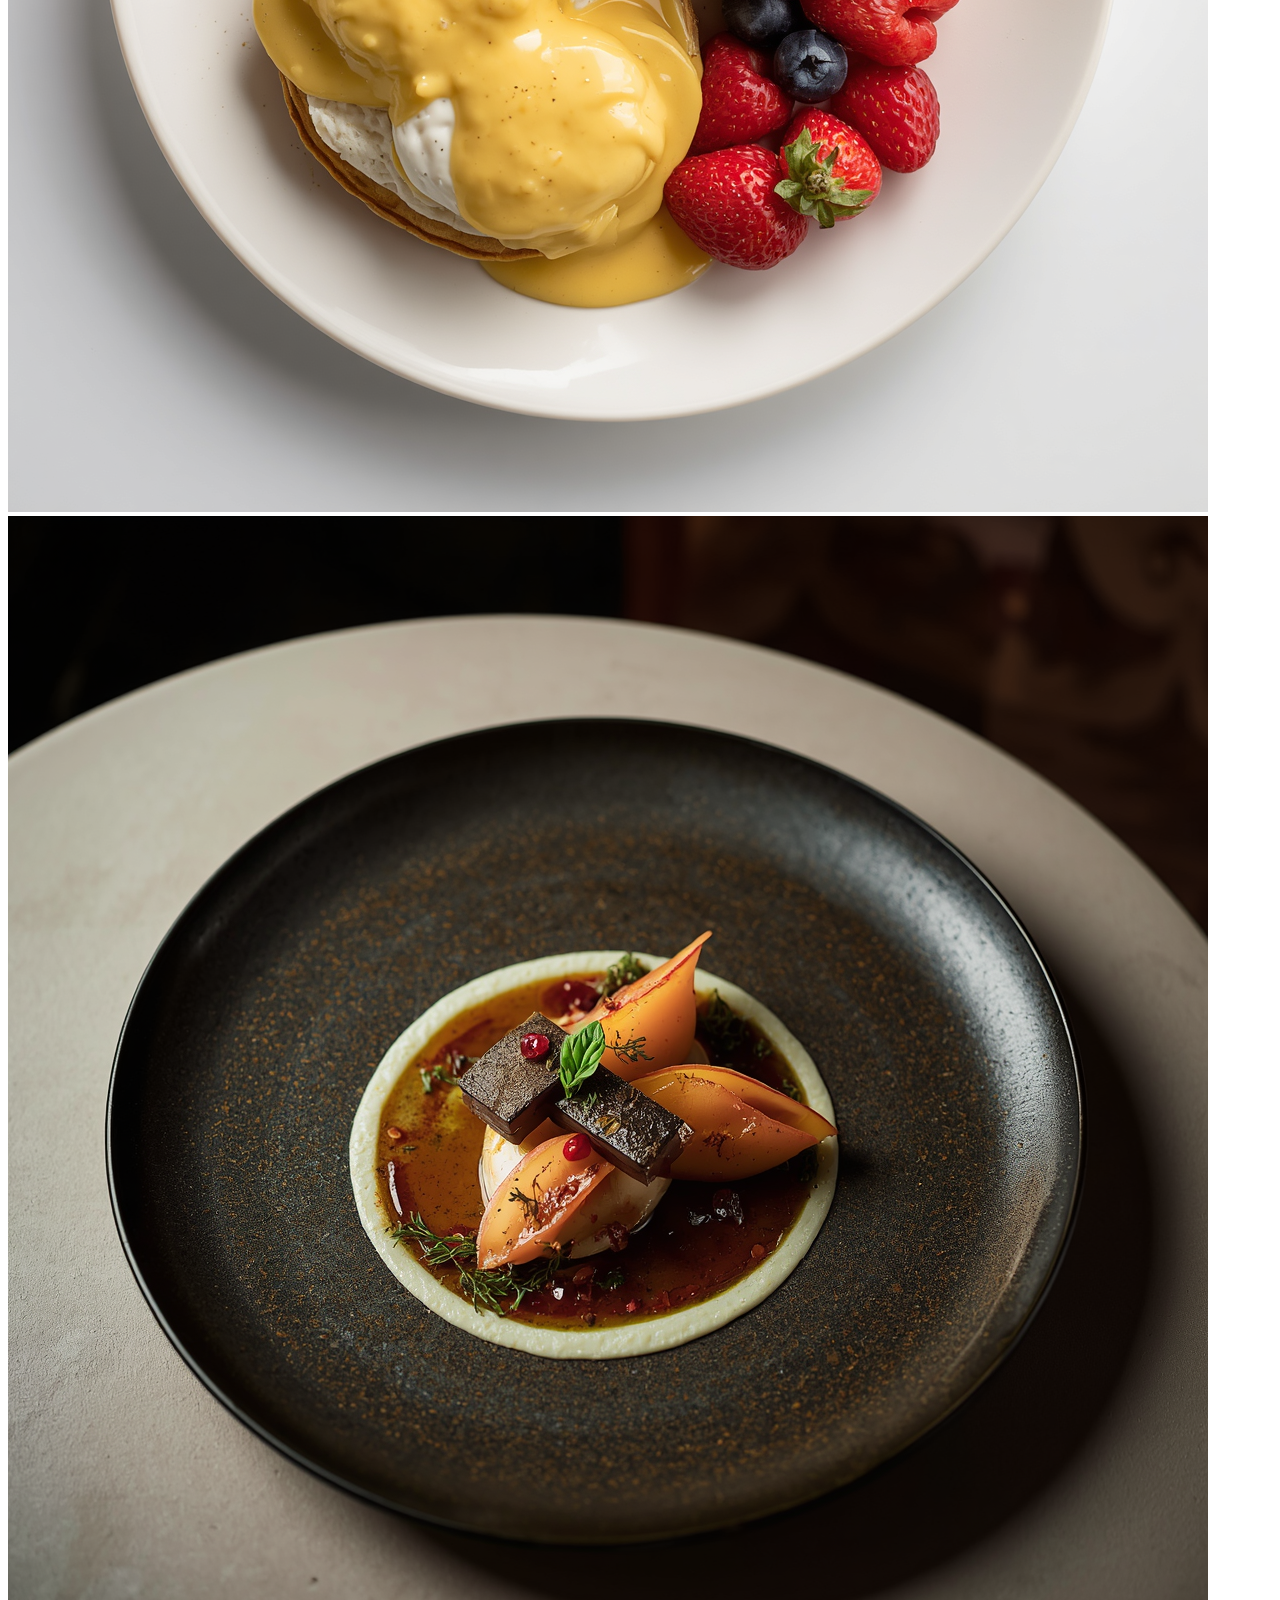
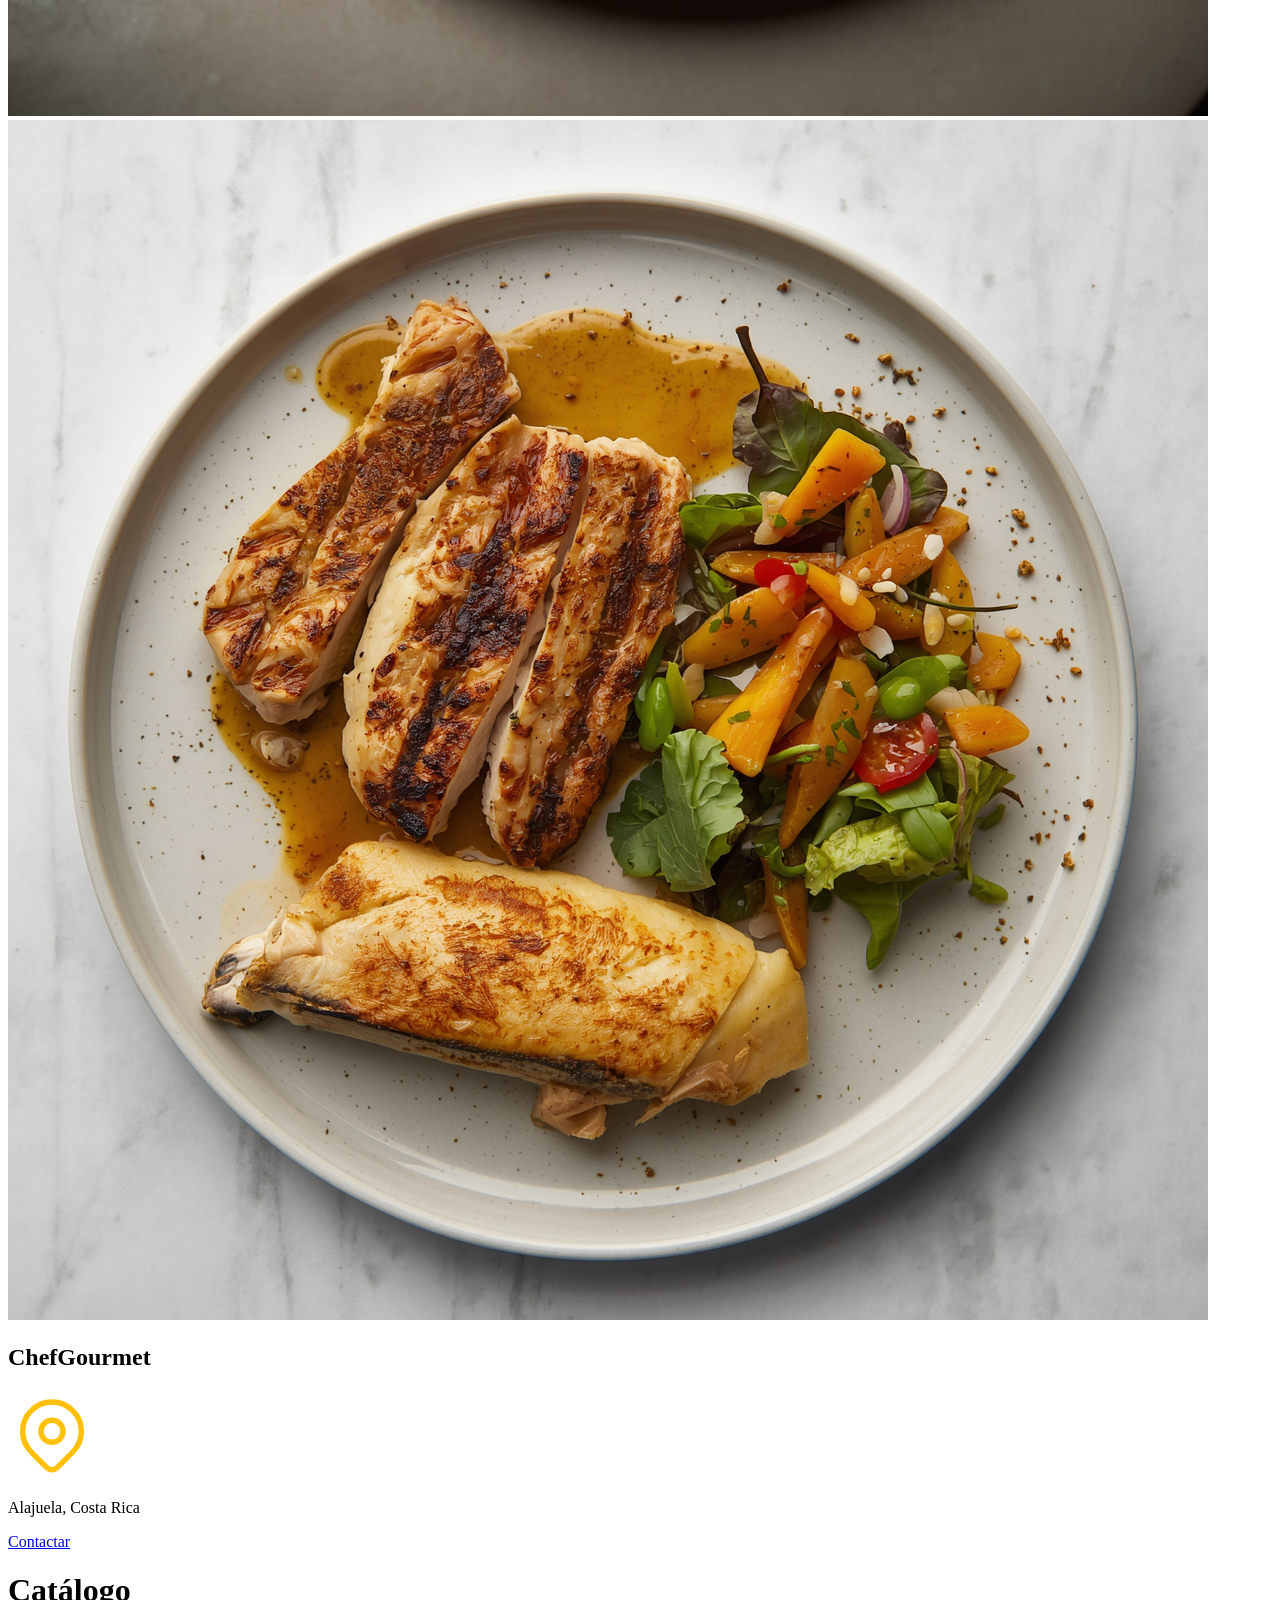
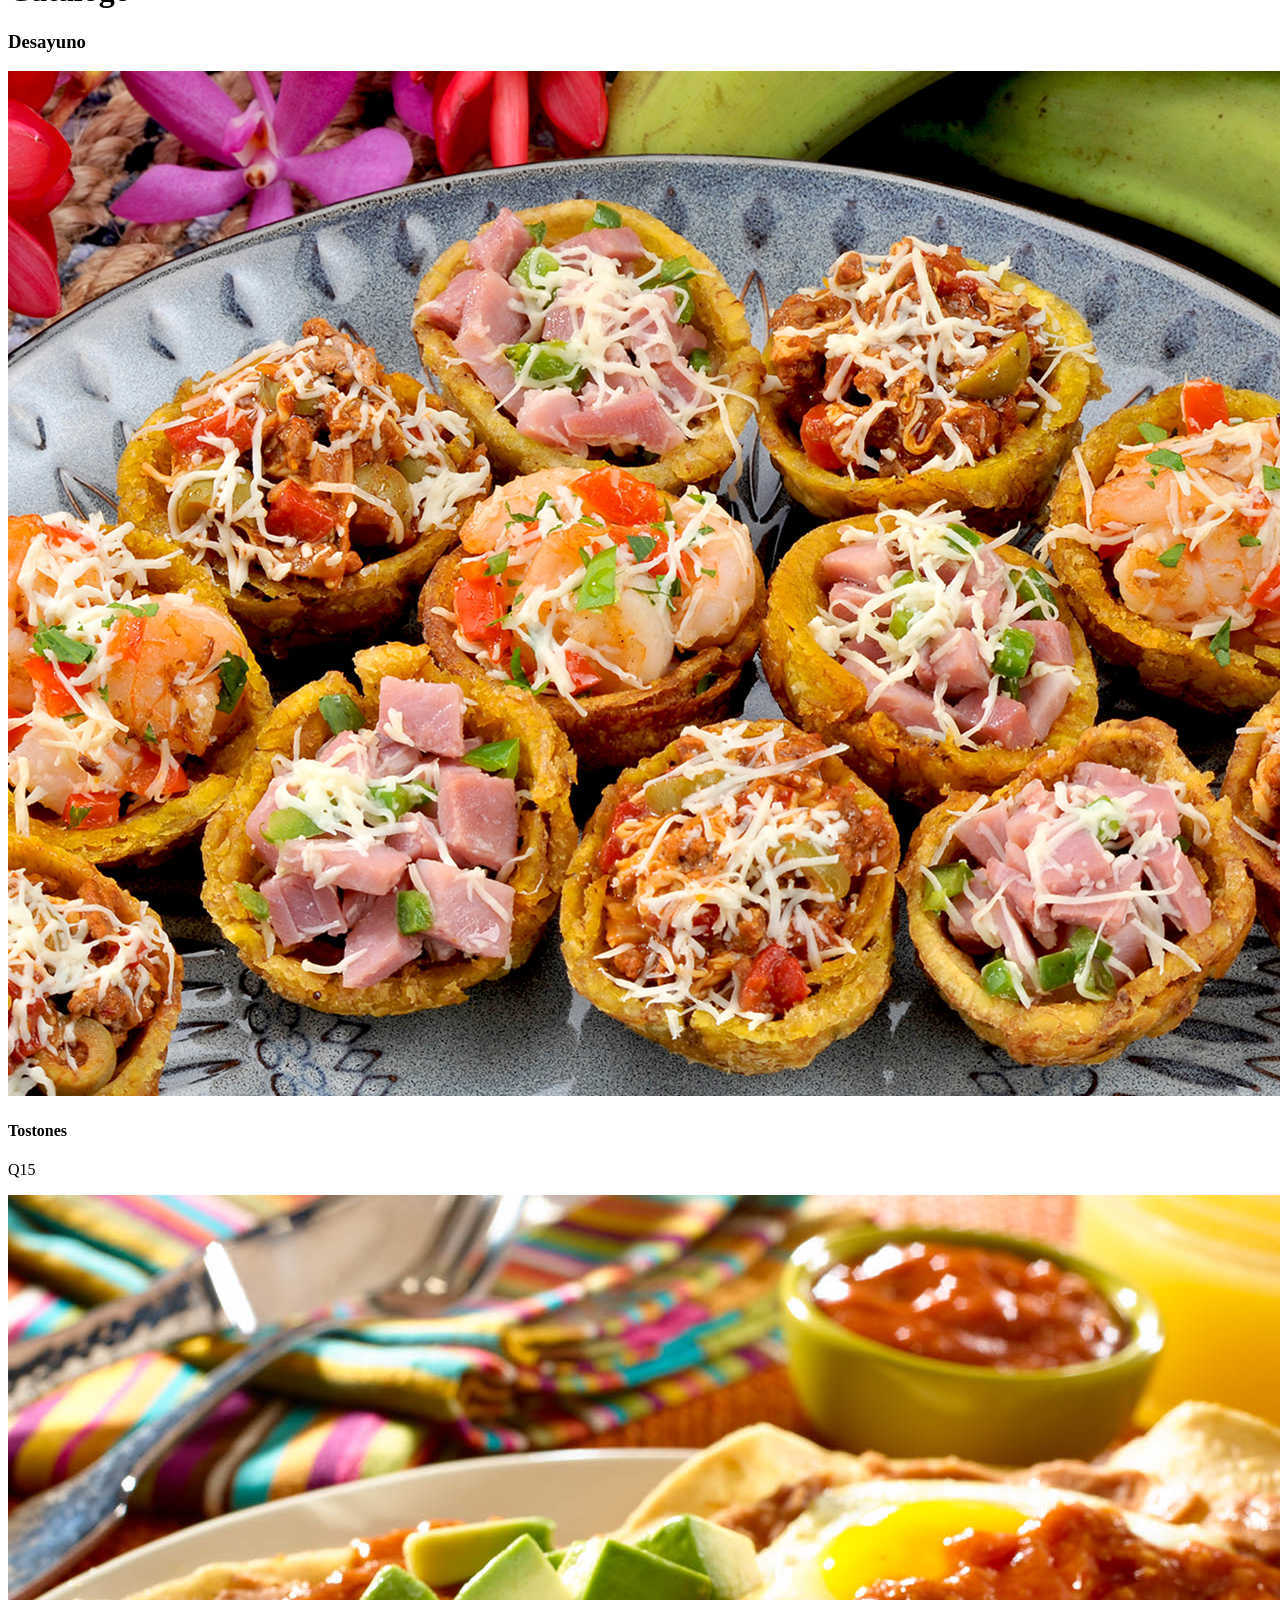
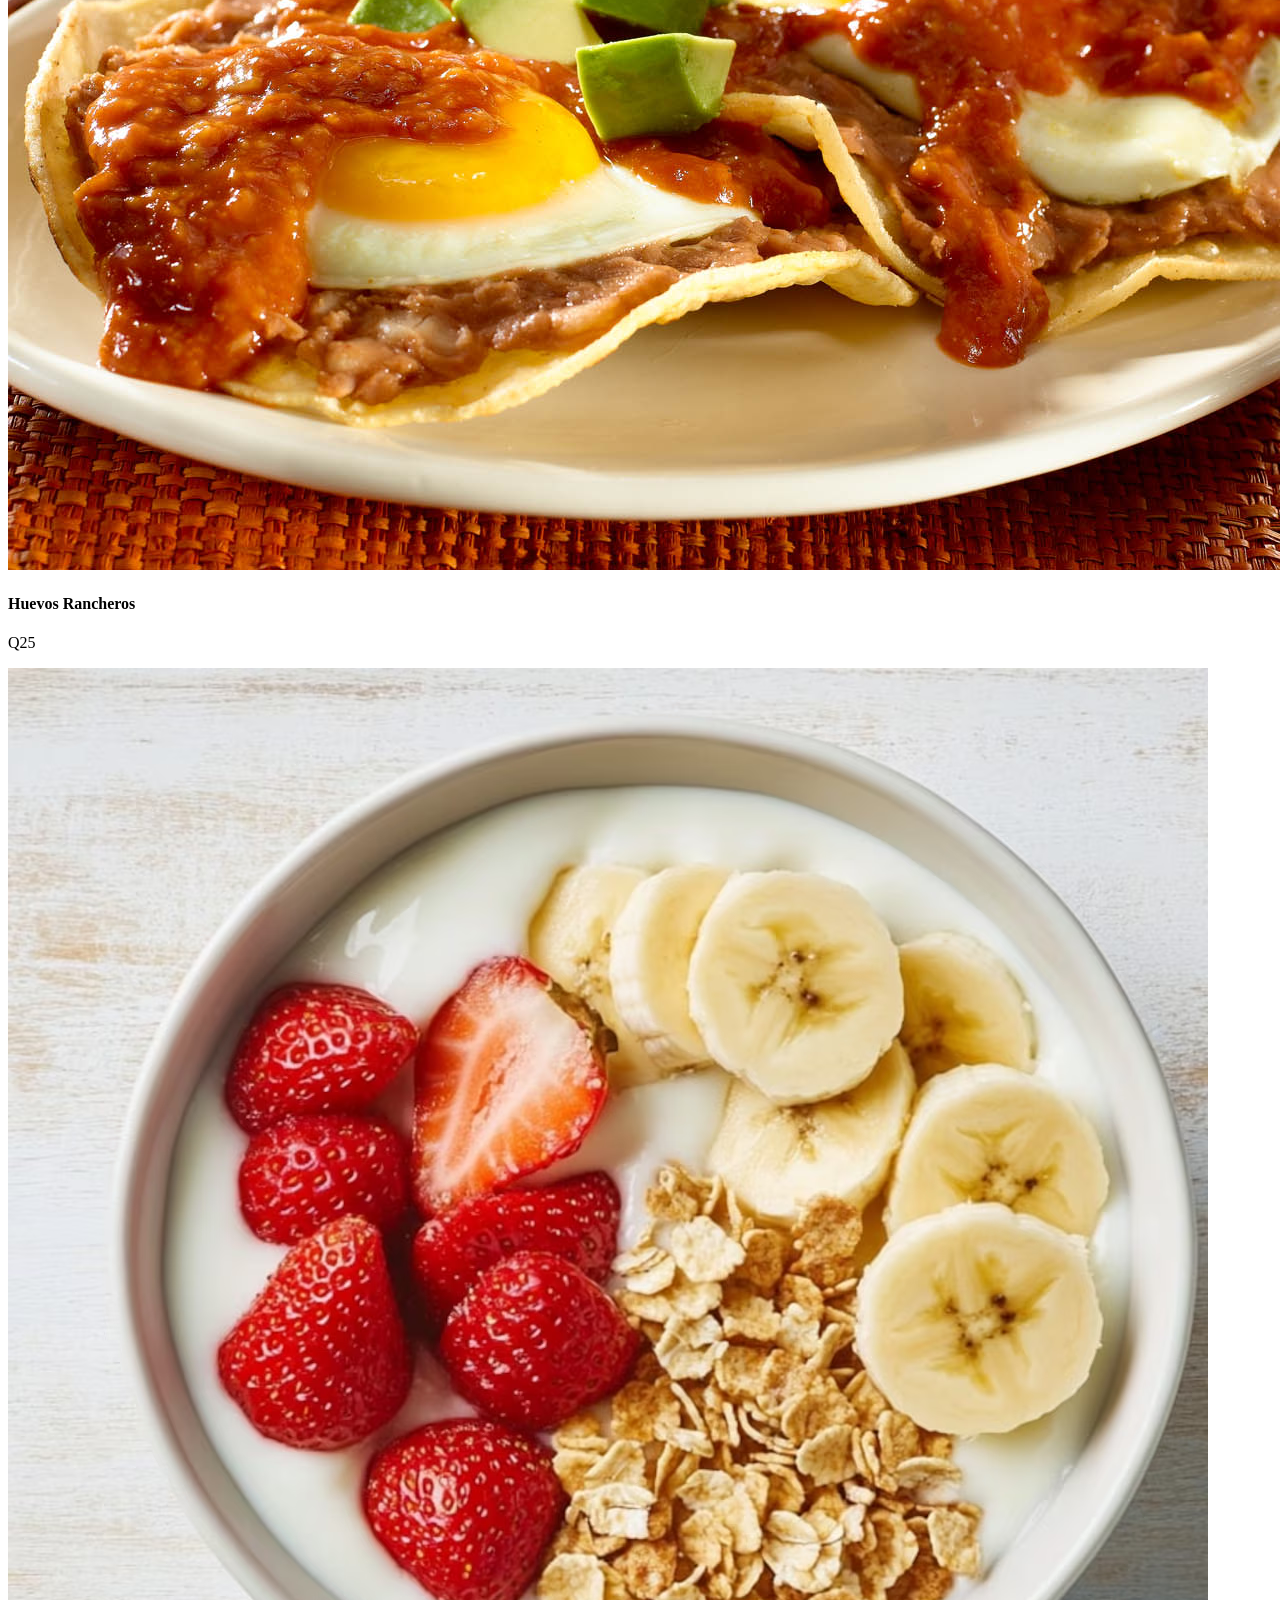
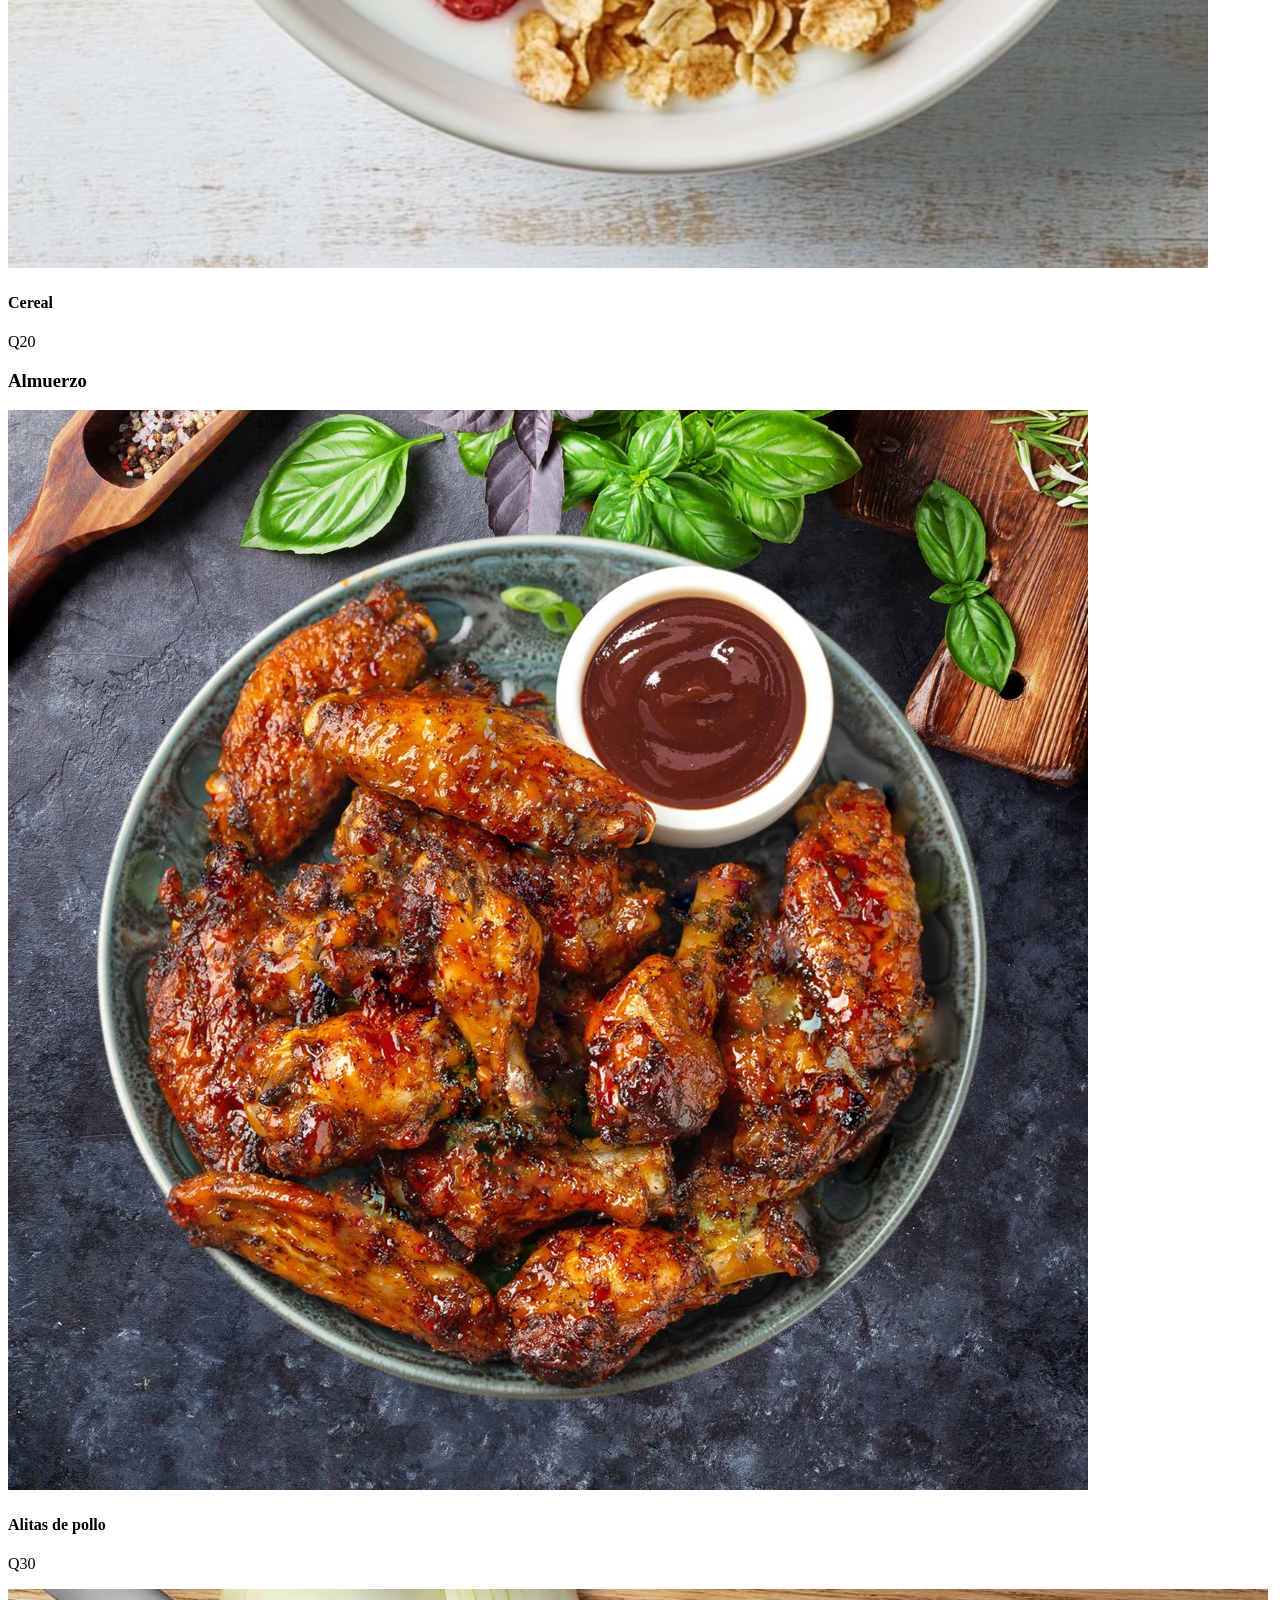
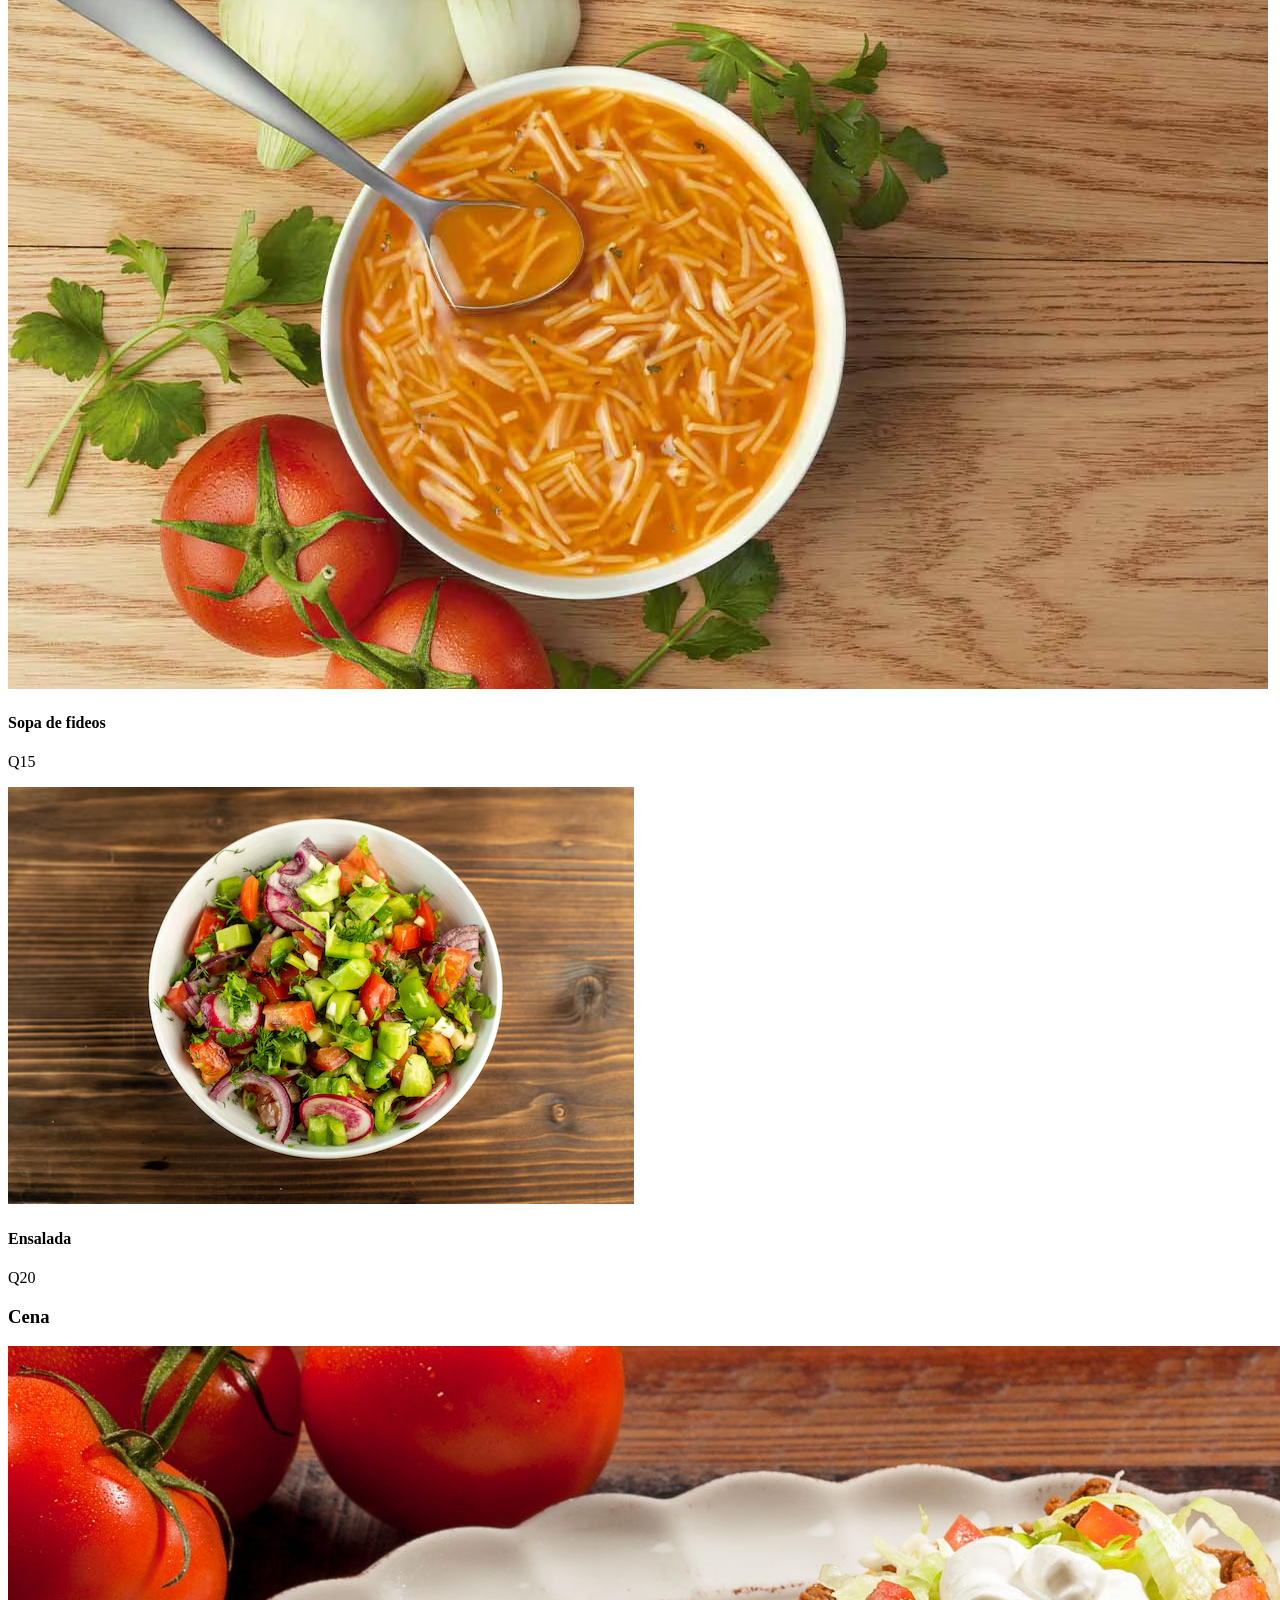
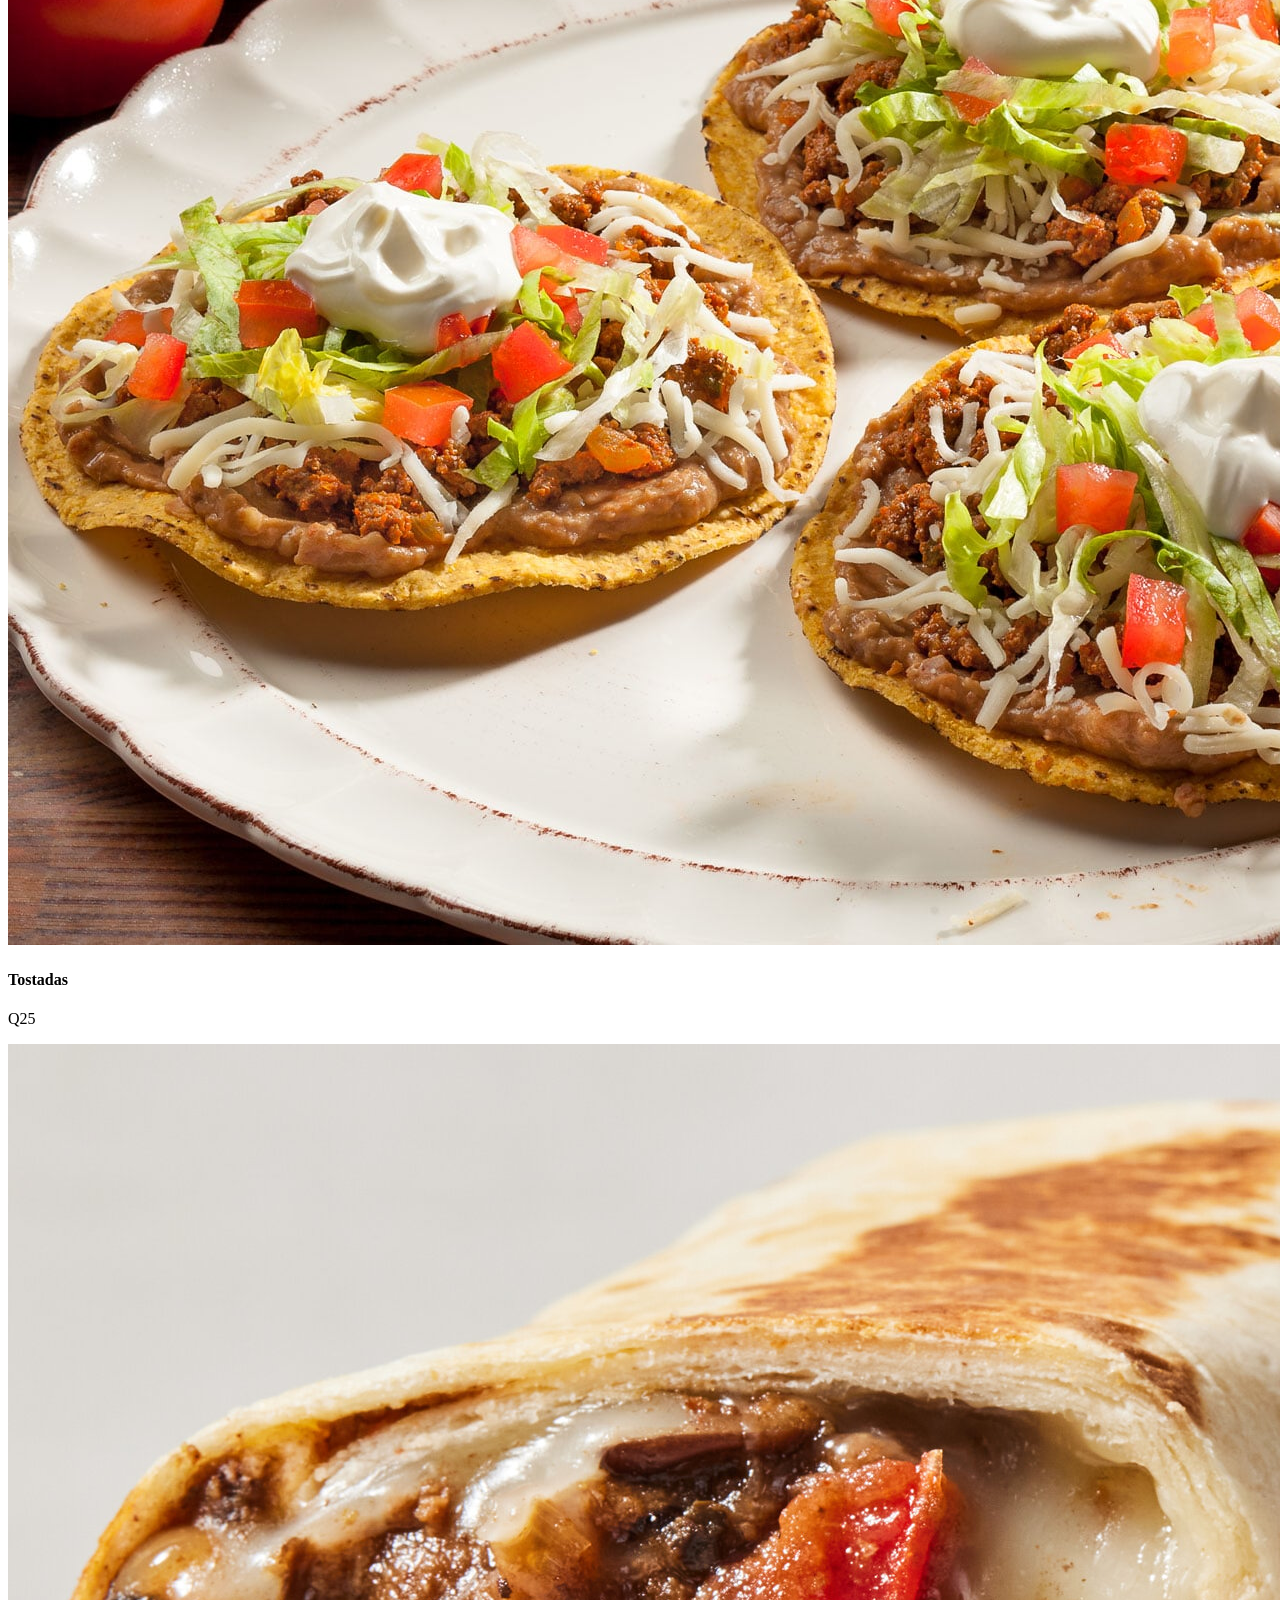
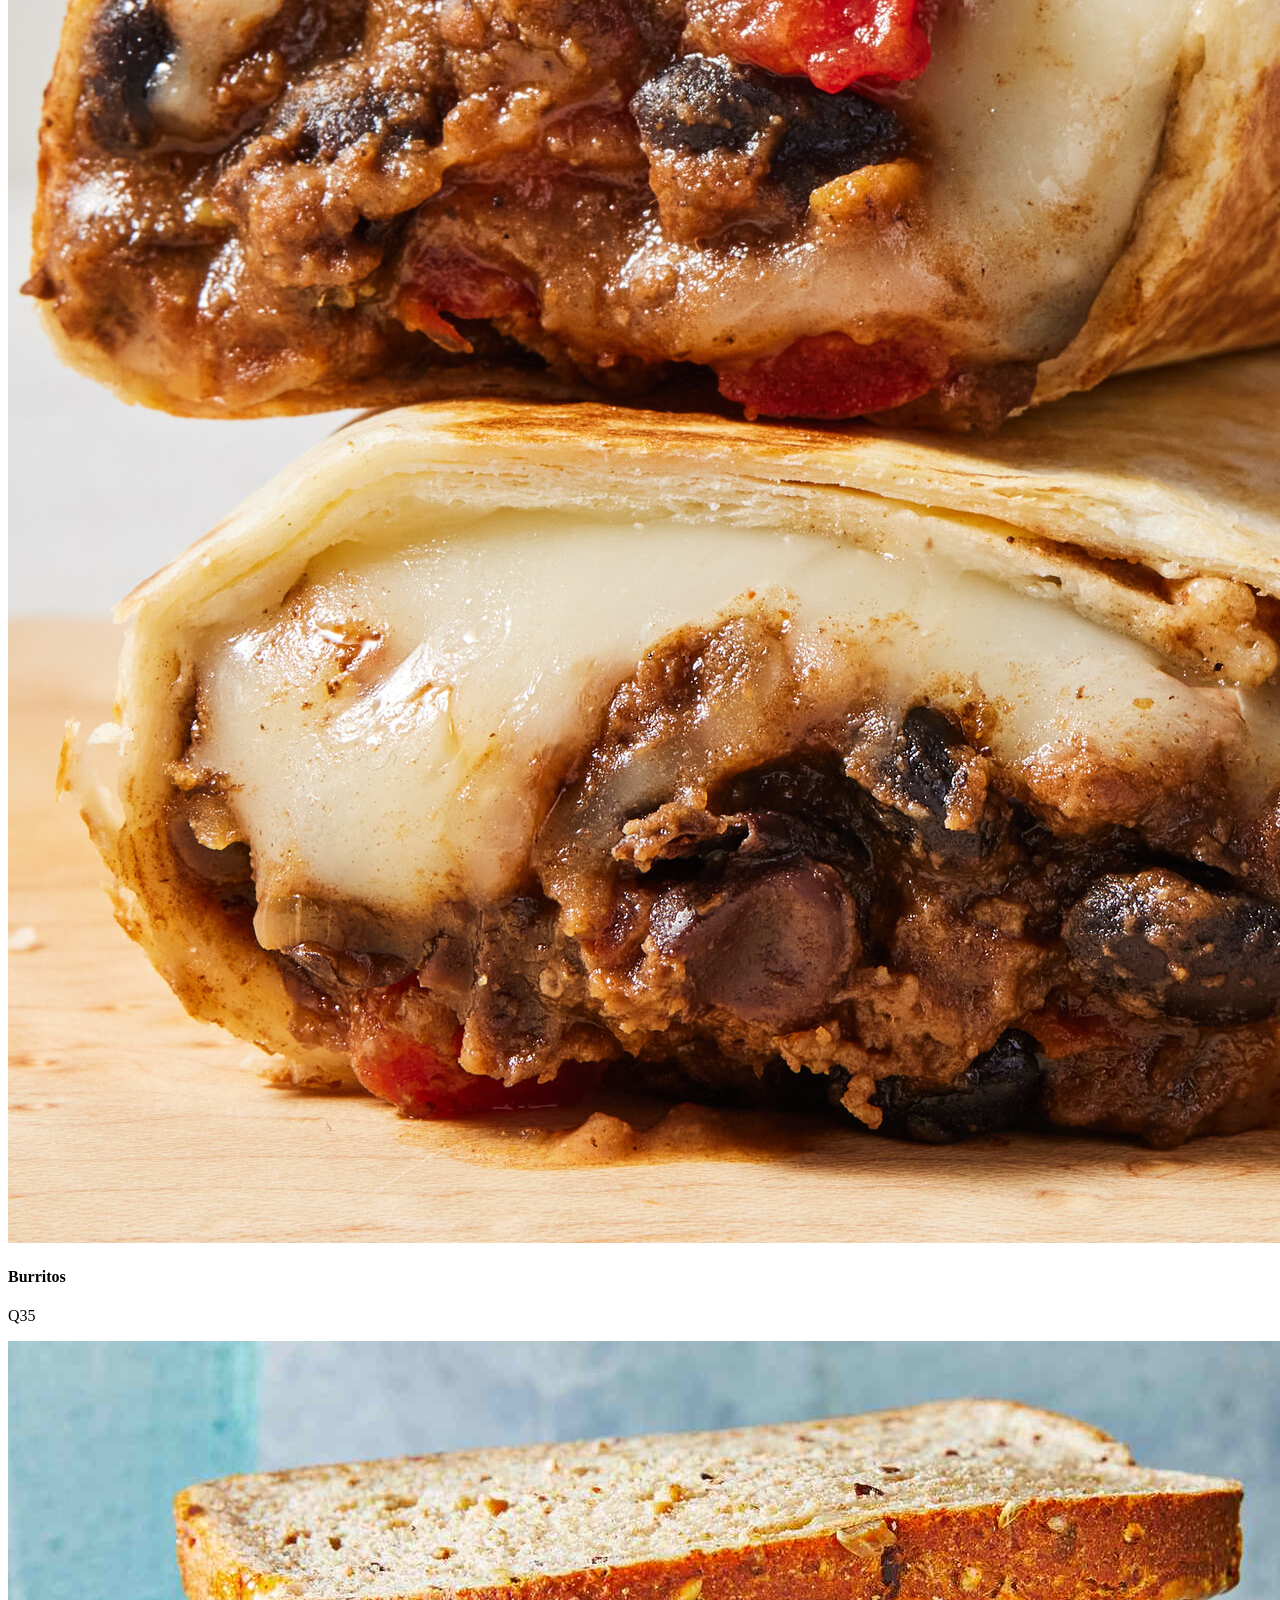
==== commit bea63077: "Summary Se agregaron iconos de facebook, instagram, se mejoro pagina sobremi.html" ====
--- a/clientes.html
+++ b/clientes.html
@@ -105,21 +105,21 @@
         <h3>Refacción</h3>
         <div class="galeria">
           <div class="producto">
-            <img src="imagenes/refa1.avif" alt="Chocolate">
+            <img src="imagenes/refa1.avif" alt="Arroz en leche">
             <div class="producto-info">
               <h4>Arroz en leche</h4>
               <p class="precio">Q5</p>
             </div>
           </div>
           <div class="producto">
-            <img src="imagenes/refa2.jpg" alt="Pupusas">
+            <img src="imagenes/refa2.jpg" alt="Chocolate">
             <div class="producto-info">
               <h4>Chocolate</h4>
               <p class="precio">Q21</p>
             </div>
           </div>
           <div class="producto">
-            <img src="imagenes/refa3.jpg" alt="Galletas">
+            <img src="imagenes/refa3.jpg" alt="Pupusas">
             <div class="producto-info">
               <h4>Pupusas</h4>
               <p class="precio">Q10</p>
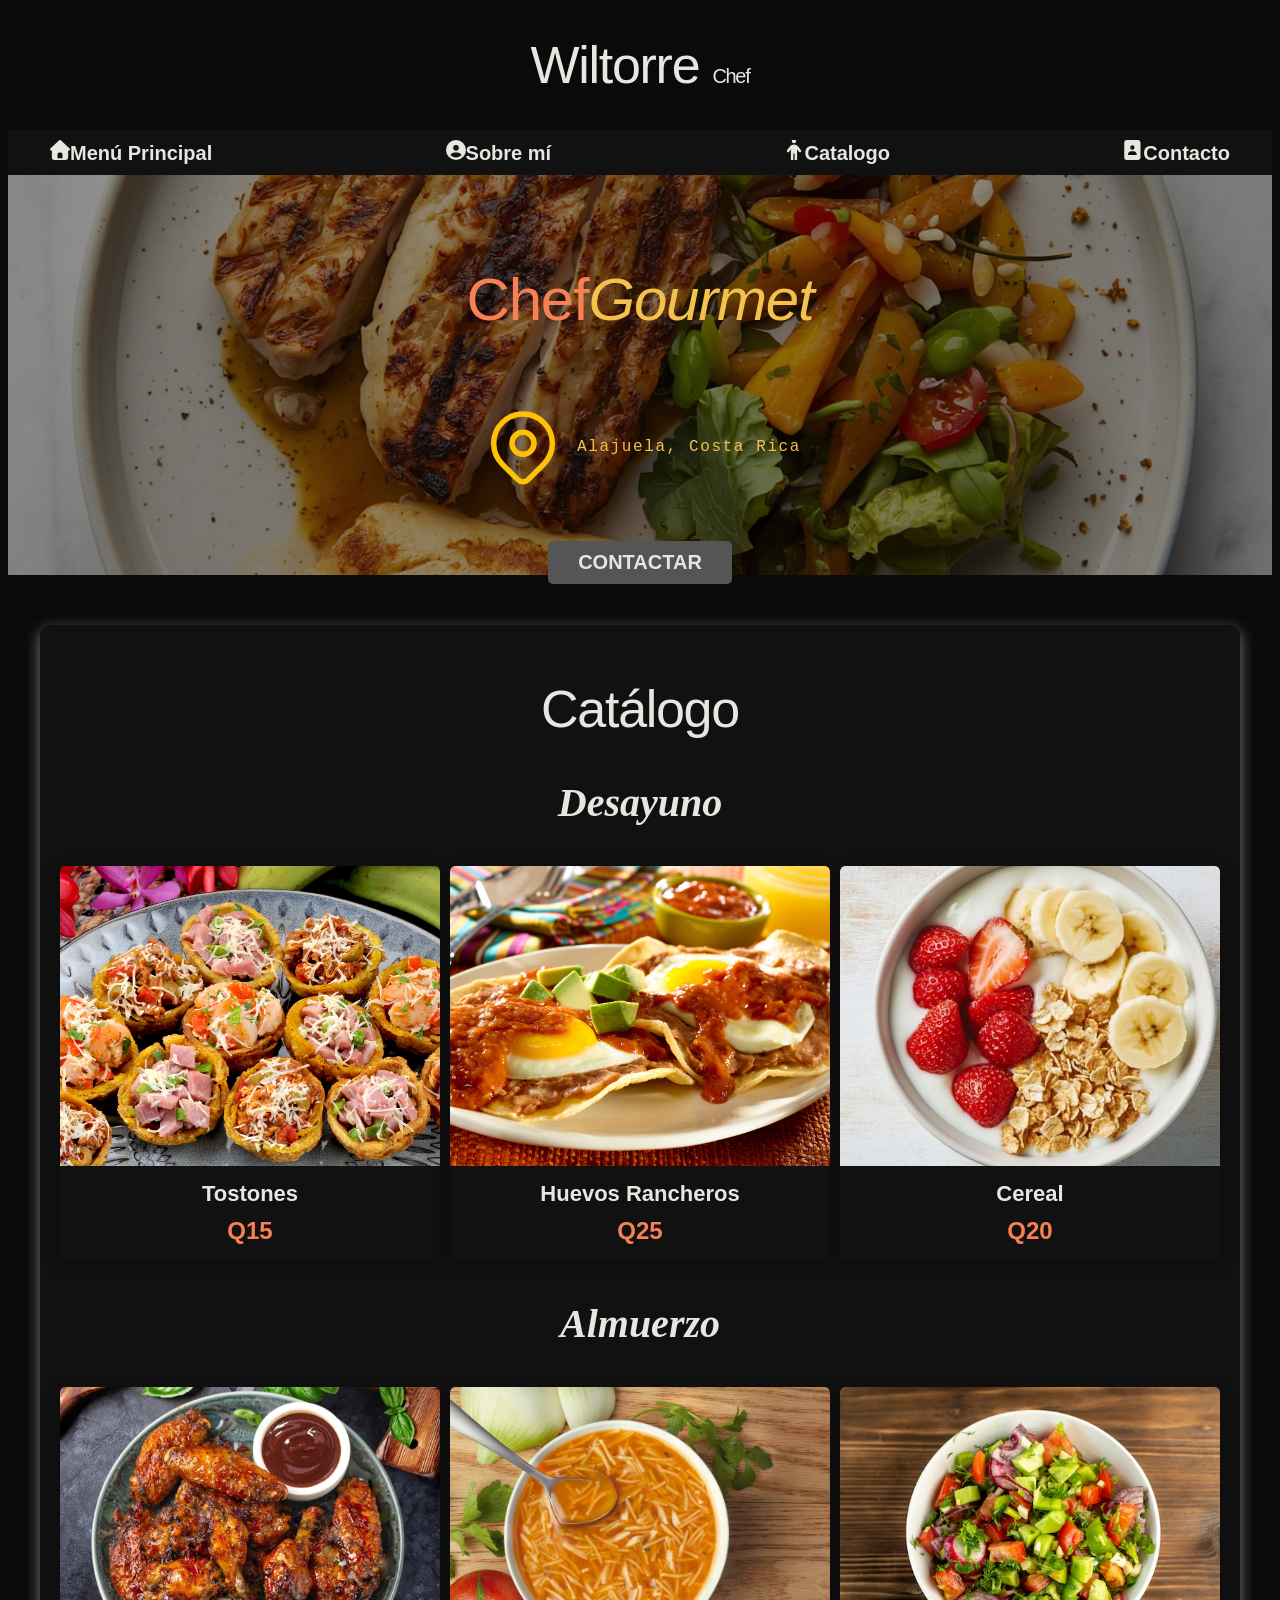
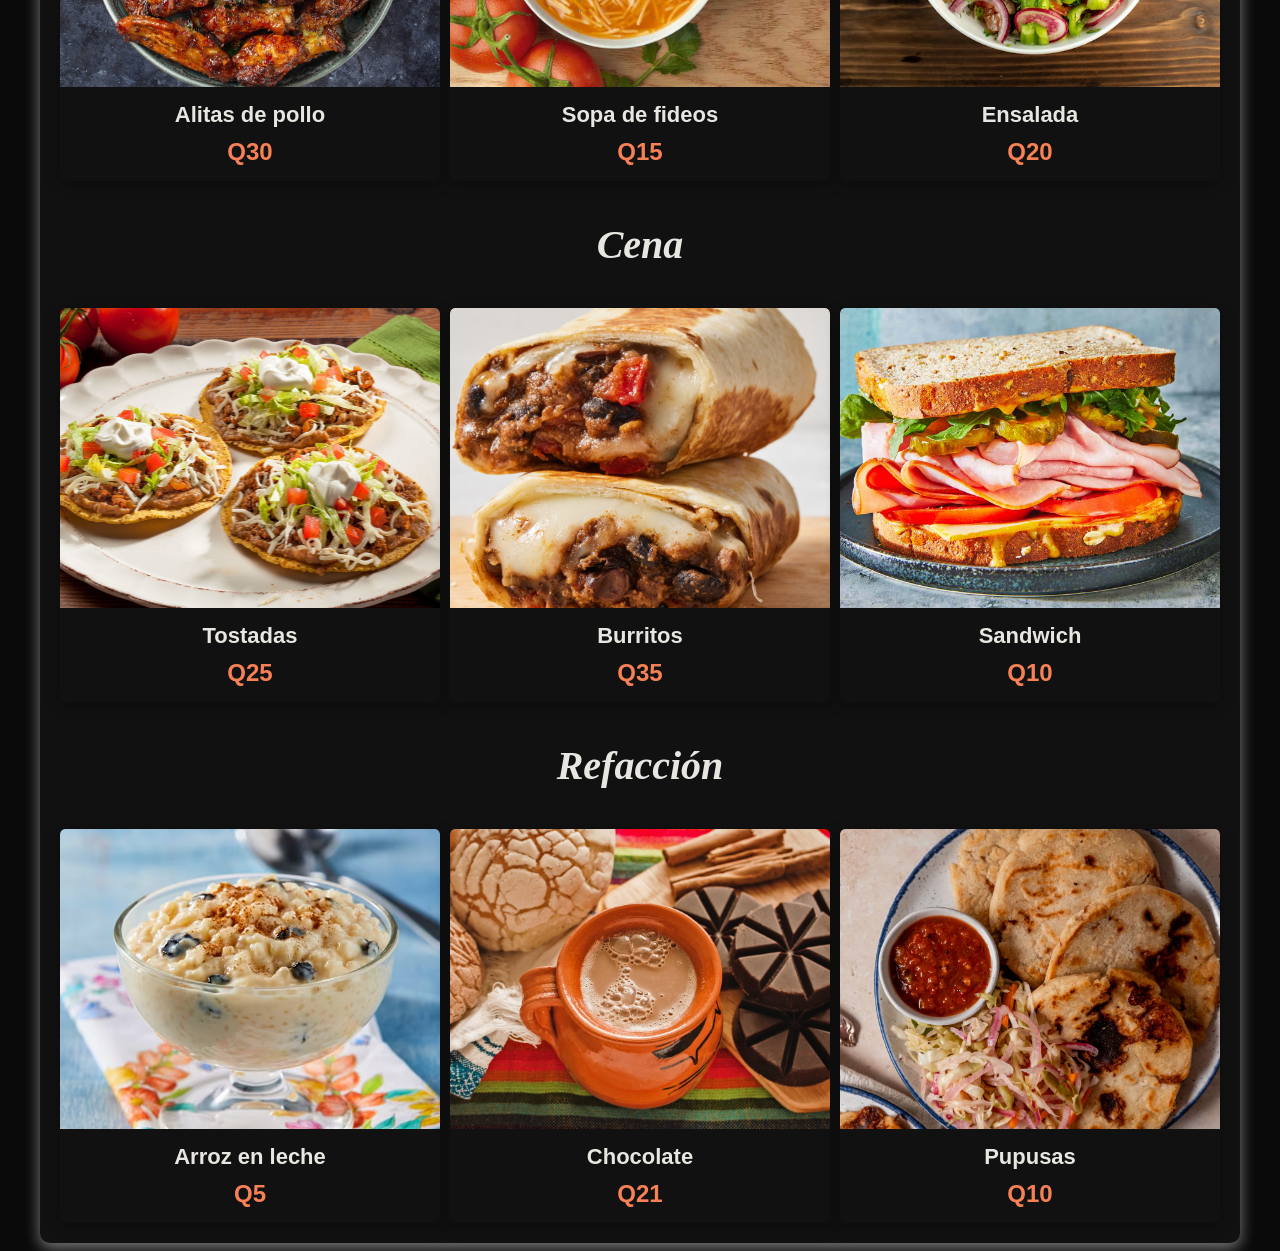
==== commit 0ba355d6: "Summary pagina arreglada para vercel" ====
--- a/clientes.html
+++ b/clientes.html
@@ -1,134 +1,272 @@
-<!DOCTYPE html>
-<html>
-
-<head>
-  <meta charset="UTF-8">
-  <meta name="viewport" content="width=device-width, initial-scale=1.0">
-  <title>Wilfredo Web</title>
-  <link rel="stylesheet" href="css/estilo.css">
-</head>
-<header>
-  <h1 class="titulo">Wiltorre <span>Chef</span></h1>
-</header>
-<div id="menu"></div>
-<script src="JavaScript/menu.js"></script>
-
-<div id="carrusel"></div>
-<script src="JavaScript/carrusel.js"></script>
-
-<body>
-  <main class="contenedor sombra">
-    <h1>Catálogo</h1>
-    <div class="catalogo">
-      <section class="cliente">
-        <h3>Desayuno</h3>
-        <div class="galeria">
-          <div class="producto">
-            <img src="imagenes/tostones.jpg" alt="Tostones">
-            <div class="producto-info">
-              <h4>Tostones</h4>
-              <p class="precio">Q15</p>
-            </div>
-          </div>
-          <div class="producto">
-            <img src="imagenes/huevosrancheros.jpg" alt="Huevos Rancheros">
-            <div class="producto-info">
-              <h4>Huevos Rancheros</h4>
-              <p class="precio">Q25</p>
-            </div>
-          </div>
-          <div class="producto">
-            <img src="imagenes/cereal.avif" alt="Cereal">
-            <div class="producto-info">
-              <h4>Cereal</h4>
-              <p class="precio">Q20</p>
-            </div>
-          </div>
-        </div>
-      </section>
-
-      <section class="cliente">
-        <h3>Almuerzo</h3>
-        <div class="galeria">
-          <div class="producto">
-            <img src="imagenes/pollo.jpg" alt="Alitas de pollo">
-            <div class="producto-info">
-              <h4>Alitas de pollo</h4>
-              <p class="precio">Q30</p>
-            </div>
-          </div>
-          <div class="producto">
-            <img src="imagenes/sopa.avif" alt="Sopa de fideos">
-            <div class="producto-info">
-              <h4>Sopa de fideos</h4>
-              <p class="precio">Q15</p>
-            </div>
-          </div>
-          <div class="producto">
-            <img src="imagenes/ensalada.avif" alt="Ensalada">
-            <div class="producto-info">
-              <h4>Ensalada</h4>
-              <p class="precio">Q20</p>
-            </div>
-          </div>
-        </div>
-      </section>
-
-      <section class="cliente">
-        <h3>Cena</h3>
-        <div class="galeria">
-          <div class="producto">
-            <img src="imagenes/tostadas.jpg" alt="Tostadas">
-            <div class="producto-info">
-              <h4>Tostadas</h4>
-              <p class="precio">Q25</p>
-            </div>
-          </div>
-          <div class="producto">
-            <img src="imagenes/burrito.jpg" alt="Burritos">
-            <div class="producto-info">
-              <h4>Burritos</h4>
-              <p class="precio">Q35</p>
-            </div>
-          </div>
-          <div class="producto">
-            <img src="imagenes/sandwich.jpg" alt="Sandwich">
-            <div class="producto-info">
-              <h4>Sandwich</h4>
-              <p class="precio">Q10</p>
-            </div>
-          </div>
-        </div>
-      </section>
-
-      <section class="cliente">
-        <h3>Refacción</h3>
-        <div class="galeria">
-          <div class="producto">
-            <img src="imagenes/refa1.avif" alt="Arroz en leche">
-            <div class="producto-info">
-              <h4>Arroz en leche</h4>
-              <p class="precio">Q5</p>
-            </div>
-          </div>
-          <div class="producto">
-            <img src="imagenes/refa2.jpg" alt="Chocolate">
-            <div class="producto-info">
-              <h4>Chocolate</h4>
-              <p class="precio">Q21</p>
-            </div>
-          </div>
-          <div class="producto">
-            <img src="imagenes/refa3.jpg" alt="Pupusas">
-            <div class="producto-info">
-              <h4>Pupusas</h4>
-              <p class="precio">Q10</p>
-            </div>
-          </div>
-        </div>
-      </section>
-    </div>
-  </main>
-</body>
-
-</html>+<!DOCTYPE html>+
+<html lang="es">+
++
+<head>+
+  <meta charset="UTF-8">+
+  <meta name="viewport" content="width=device-width, initial-scale=1.0">+
+  <title>Wilfredo Web</title>+
+  <link rel="stylesheet" href="css/estilo.css">+
+</head>+
++
+<body>+
+  <header>+
+    <h1 class="titulo">Wiltorre <span>Chef</span></h1>+
+  </header>+
++
+  <div id="menu"></div>+
+  <script src="javascript/menu.js"></script>+
++
+  <div id="carrusel"></div>+
+  <script src="javascript/carrusel.js"></script>+
++
+  <main class="contenedor sombra">+
+    <h1>Catálogo</h1>+
+    <div class="catalogo">+
+      <section class="cliente">+
+        <h3>Desayuno</h3>+
+        <div class="galeria">+
+          <div class="producto">+
+            <img src="imagenes/tostones.jpg" alt="Tostones">+
+            <div class="producto-info">+
+              <h4>Tostones</h4>+
+              <p class="precio">Q15</p>+
+            </div>+
+          </div>+
+          <div class="producto">+
+            <img src="imagenes/huevosrancheros.jpg" alt="Huevos Rancheros">+
+            <div class="producto-info">+
+              <h4>Huevos Rancheros</h4>+
+              <p class="precio">Q25</p>+
+            </div>+
+          </div>+
+          <div class="producto">+
+            <img src="imagenes/cereal.avif" alt="Cereal">+
+            <div class="producto-info">+
+              <h4>Cereal</h4>+
+              <p class="precio">Q20</p>+
+            </div>+
+          </div>+
+        </div>+
+      </section>+
++
+      <section class="cliente">+
+        <h3>Almuerzo</h3>+
+        <div class="galeria">+
+          <div class="producto">+
+            <img src="imagenes/pollo.jpg" alt="Alitas de pollo">+
+            <div class="producto-info">+
+              <h4>Alitas de pollo</h4>+
+              <p class="precio">Q30</p>+
+            </div>+
+          </div>+
+          <div class="producto">+
+            <img src="imagenes/sopa.avif" alt="Sopa de fideos">+
+            <div class="producto-info">+
+              <h4>Sopa de fideos</h4>+
+              <p class="precio">Q15</p>+
+            </div>+
+          </div>+
+          <div class="producto">+
+            <img src="imagenes/ensalada.avif" alt="Ensalada">+
+            <div class="producto-info">+
+              <h4>Ensalada</h4>+
+              <p class="precio">Q20</p>+
+            </div>+
+          </div>+
+        </div>+
+      </section>+
++
+      <section class="cliente">+
+        <h3>Cena</h3>+
+        <div class="galeria">+
+          <div class="producto">+
+            <img src="imagenes/tostadas.jpg" alt="Tostadas">+
+            <div class="producto-info">+
+              <h4>Tostadas</h4>+
+              <p class="precio">Q25</p>+
+            </div>+
+          </div>+
+          <div class="producto">+
+            <img src="imagenes/burrito.jpg" alt="Burritos">+
+            <div class="producto-info">+
+              <h4>Burritos</h4>+
+              <p class="precio">Q35</p>+
+            </div>+
+          </div>+
+          <div class="producto">+
+            <img src="imagenes/sandwich.jpg" alt="Sandwich">+
+            <div class="producto-info">+
+              <h4>Sandwich</h4>+
+              <p class="precio">Q10</p>+
+            </div>+
+          </div>+
+        </div>+
+      </section>+
++
+      <section class="cliente">+
+        <h3>Refacción</h3>+
+        <div class="galeria">+
+          <div class="producto">+
+            <img src="imagenes/refa1.avif" alt="Arroz en leche">+
+            <div class="producto-info">+
+              <h4>Arroz en leche</h4>+
+              <p class="precio">Q5</p>+
+            </div>+
+          </div>+
+          <div class="producto">+
+            <img src="imagenes/refa2.jpg" alt="Chocolate">+
+            <div class="producto-info">+
+              <h4>Chocolate</h4>+
+              <p class="precio">Q21</p>+
+            </div>+
+          </div>+
+          <div class="producto">+
+            <img src="imagenes/refa3.jpg" alt="Pupusas">+
+            <div class="producto-info">+
+              <h4>Pupusas</h4>+
+              <p class="precio">Q10</p>+
+            </div>+
+          </div>+
+        </div>+
+      </section>+
+    </div>+
+  </main>+
+</body>+
++
+</html>+
--- a/css/estilo.css
+++ b/css/estilo.css
@@ -0,0 +1,811 @@
+:root {
+    --color-bg: #0a0a0a;
+    --color-surface: #111111;
+    --color-border: #1a1a1a;
+    --color-muted: #333333;
+    --color-dim: #555555;
+    --color-secondary: #888888;
+    --color-soft: #cccccc;
+    --color-primary: #e8e6e1;
+    --color-amarillo: #f2c14e;
+    --color-anaranjado: #f78154;
+    /*Tipografía*/
+    --font-family: 'DM Sans', sans-serif;
+    --font-mono: 'DM Mono', monospace;
+}
+
+html {
+    font-size: 62.5%;
+    box-sizing: border-box;
+    scroll-snap-type: y proximity; /* proximity es menos agresivo que mandatory */
+    scroll-padding-top: 80px; /* Evita que el menú pegajoso tape los títulos al hacer snap */
+}
+
+.servicios,
+.navegacion-principal,
+.catalogo,
+.informacion,
+.formulario,
+.carrusel-seccion,
+.ubicacion,
+.mapa,
+.somos,
+.seccion-video,
+.cliente {
+    scroll-snap-align: start; /* Mejor que 'center' para secciones grandes */
+}
+
+
+*,
+*:before,
+*:after {
+    box-sizing: inherit;
+}
+
+
+body {
+    background: var(--color-bg);
+    font-family: var(--font-family);
+    color: var(--color-primary);
+    font-weight: 300;
+}
+
+.contenedor {
+    max-width: 120rem;
+    margin: 0 auto;
+}
+
+.contenedor2 {
+    max-width: 60rem;
+    margin: auto;
+    padding: 2rem;
+}
+
+.boton {
+    background-color: var(--color-dim);
+    color: var(--color-primary);
+    padding: 1rem 3rem;
+    margin-top: 3rem;
+    font-size: 2rem;
+    text-decoration: none;
+    text-transform: uppercase;
+    font-weight: bold;
+    border-radius: .5rem;
+    width: 90%;
+    text-align: center;
+    border: none;
+}
+
+@media (min-width: 768px) {
+    .boton {
+        width: auto;
+    }
+}
+
+.boton:hover {
+    cursor: pointer;
+}
+
+.boton-naranja {
+    background-color: var(--color-anaranjado);
+    color: #fff;
+}
+
+.boton-naranja:hover {
+    background-color: #e06840;
+}
+
+.sombra {
+    box-shadow: 0px 5px 15px 0px rgba(251, 249, 249, 0.48);
+    background-color: var(--color-surface);
+    padding: 2rem;
+    border-radius: 1rem;
+}
+
+.formularios {
+    box-shadow: 0px 5px 15px 0px rgba(18, 18, 18, 0.48);
+    background-color: var(--color-surface);
+    padding: 2rem;
+    border-radius: 1rem;
+}
+
+h1 {
+    font-size: 52px;
+    font-weight: 300;
+    letter-spacing: -0.025em;
+}
+
+h2 {
+    font-size: 32px;
+    font-weight: 300;
+    letter-spacing: -0.015em;
+}
+
+h3 {
+    font-size: 20px;
+    font-weight: 400;
+}
+
+h1,
+h2,
+h3,
+h4 {
+    text-align: center;
+}
+
+.cliente h3 {
+    font-family: 'Playfair Display', serif;
+    font-size: 40px;
+    font-weight: 700;
+    font-style: italic;
+    text-transform: capitalize;
+}
+
+/* ── Sección Somos ── */
+.somos {
+    background-color: var(--color-bg);
+    padding: 60px 40px;
+    display: flex;
+    flex-direction: row;
+    align-items: center;
+    gap: 50px;
+}
+
+.somos-imagenes {
+    display: flex;
+    flex-direction: row;
+    align-items: flex-start;
+    gap: 12px;
+    flex-shrink: 0;
+}
+
+.somos-imagenes img {
+    width: 190px;
+    height: 300px;
+    object-fit: cover;
+    border-radius: 12px;
+    box-shadow: 0 8px 30px rgba(0, 0, 0, 0.5);
+}
+
+.somos-imagenes .img-arriba {
+    margin-top: 0;
+}
+
+.somos-imagenes .img-abajo {
+    margin-top: 30px;
+}
+
+.somos-texto {
+    flex: 1;
+    text-align: left;
+}
+
+.somos-texto h2 {
+    font-family: 'Playfair Display', serif;
+    font-size: 36px;
+    font-weight: 700;
+    letter-spacing: 6px;
+    color: var(--color-amarillo);
+    margin-bottom: 20px;
+    text-align: center;
+}
+
+.somos-texto h2 span {
+    font-size: 20px;
+}
+
+.somos-texto p {
+    font-family: 'DM Sans', sans-serif;
+    font-size: 18px;
+    color: var(--color-primary);
+    line-height: 1.8;
+    text-align: justify;
+}
+
+@media (max-width: 768px) {
+    .somos {
+        flex-direction: column;
+        padding: 40px 20px;
+        gap: 30px;
+    }
+
+    .somos img {
+        max-width: 100%;
+        height: 220px;
+    }
+}
+
+.titulo span {
+    font-size: 2rem;
+}
+
+.w-sm-100 {
+    width: 100%;
+}
+
+@media (min-width: 768px) {
+    .w-sm-100 {
+        width: auto;
+    }
+}
+
+.flex {
+    display: flex;
+}
+
+.alinear-derecha {
+    justify-content: flex-end;
+}
+
+#menu {
+    position: sticky;
+    top: 0;
+    z-index: 1000;
+}
+
+.nav-bg {
+    background-color: var(--color-surface);
+}
+
+.navegacion-principal {
+    display: flex;
+    flex-direction: column;
+}
+
+@media (min-width: 768px) {
+    .navegacion-principal {
+        flex-direction: row;
+        justify-content: space-between;
+    }
+}
+
+.navegacion-principal a {
+    color: var(--color-primary);
+    font-size: 2rem;
+    font-weight: 700;
+    padding: 1rem;
+    text-decoration: none;
+    transition: background-color 0.3s, color 0.3s;
+}
+
+.navegacion-principal a:hover {
+    background-color: var(--color-soft);
+    color: var(--color-surface);
+}
+
+.navegacion-principal svg {
+    width: 2rem;
+    height: 2rem;
+    fill: var(--color-primary);
+}
+
+.navegacion-principal a:hover svg {
+    fill: var(--color-surface);
+}
+
+@media (min-width: 768px) {
+    .servicios {
+        display: grid;
+        grid-template-columns: repeat(4, 1fr);
+        column-gap: 1rem;
+    }
+}
+
+.galeria {
+    display: grid;
+    grid-template-columns: repeat(3, 1fr);
+    gap: 1rem;
+    align-items: center;
+}
+
+.galeria img {
+    width: 100%;
+    height: 30rem;
+    object-fit: cover;
+    border-radius: .5rem .5rem 0 0;
+    /* Solo bordes superiores porque abajo va el texto */
+    display: block;
+}
+
+.producto {
+    background-color: var(--color-surface);
+    border-radius: .5rem;
+    overflow: hidden;
+    box-shadow: 0 4px 15px rgba(0, 0, 0, 0.3);
+    text-align: center;
+    transition: transform 0.3s;
+}
+
+.producto:hover {
+    transform: translateY(-5px);
+}
+
+.producto-info {
+    padding: 1.5rem;
+}
+
+.producto-info h4 {
+    color: var(--color-primary);
+    font-size: 2.2rem;
+    margin: 0 0 1rem 0;
+    font-weight: bold;
+}
+
+.producto-info .precio {
+    color: var(--color-anaranjado);
+    font-size: 2.4rem;
+    font-weight: bold;
+    margin: 0;
+}
+
+.servicio .iconos {
+    height: 15rem;
+    width: 15rem;
+    background-color: var(--color-surface);
+    border-radius: 50%;
+    display: flex;
+    justify-content: space-evenly;
+    align-items: center;
+}
+
+.footer {
+    text-align: center;
+}
+
+.formulario {
+    background-color: var(--color-surface);
+    width: min(60rem, 100%);
+    margin: 0 auto;
+    padding: 2rem;
+    border-radius: 1rem;
+}
+
+.formulario fieldset {
+    border: none;
+}
+
+.formulario legend {
+    text-align: center;
+    font-size: 1.8rem;
+    text-transform: uppercase;
+    font-weight: 700;
+    margin-bottom: 2rem;
+    color: var(--color-primary);
+}
+
+@media (min-width: 768px) {
+    .contenedor-campos {
+        display: grid;
+        grid-template-columns: 50% 50%;
+        grid-template-rows: auto auto 20rem;
+        column-gap: 1rem;
+    }
+
+    .campo:nth-child(3),
+    .campo:nth-child(4) {
+        grid-column: 1 / 3;
+    }
+}
+
+.campo {
+    margin-bottom: 1rem;
+}
+
+.campo label {
+    color: var(--color-primary);
+    font-weight: bold;
+    margin-bottom: .5rem;
+    display: block;
+}
+
+.campo textarea {
+    height: 20rem;
+}
+
+.input-text {
+    width: 100%;
+    border: none;
+    padding: 1.5rem;
+    border-radius: .5rem;
+}
+
+/** Footer **/
+.footer {
+    text-align: center;
+}
+
+.footer p {
+    color: var(--color-muted);
+    font-size: 1.4rem;
+}
+
+.carrusel-seccion {
+    position: relative;
+}
+
+.carrusel {
+    display: flex;
+    overflow-x: hidden;
+    scroll-snap-type: x mandatory;
+    -webkit-overflow-scrolling: touch;
+    scrollbar-width: none;
+    height: 450px;
+}
+
+.contenido-carrusel {
+    position: absolute;
+    width: 100%;
+    height: 450px;
+    display: flex;
+    flex-direction: column;
+    align-items: center;
+    justify-content: center;
+    top: 0;
+    left: 0;
+    gap: 2rem;
+}
+
+.carrusel::-webkit-scrollbar {
+    display: none;
+}
+
+.contenido-carrusel h2 {
+    font-size: 6rem;
+    font-weight: 300;
+    letter-spacing: -0.02em;
+    color: var(--color-anaranjado);
+    text-align: center;
+}
+
+.contenido-carrusel h2 span {
+    font-style: italic;
+    color: var(--color-amarillo);
+}
+
+.carrusel-item {
+    flex: 0 0 100%;
+    scroll-snap-align: start;
+    filter: brightness(0.6);
+}
+
+.carrusel-item img {
+    width: 100%;
+    height: 40rem;
+    object-fit: cover;
+}
+
+.ubicacion p {
+    font-family: var(--font-mono);
+    font-size: 1.6rem;
+    letter-spacing: 0.1em;
+    color: var(--color-amarillo);
+}
+
+.ubicacion {
+    display: flex;
+    align-items: center;
+    gap: 1rem;
+}
+
+@media (max-width: 768px) {
+    .carrusel-item {
+        height: 30rem;
+    }
+}
+
+.contenedor-mapa {
+    display: flex;
+    justify-content: center;
+    margin-bottom: 5rem;
+}
+
+.redes-flotantes {
+    position: fixed;
+    bottom: 3rem;
+    right: 3rem;
+    z-index: 100;
+    display: flex;
+    flex-direction: column;
+    gap: 1.2rem;
+}
+
+.red-social-flotante {
+    display: flex;
+    align-items: center;
+    justify-content: center;
+    width: 5.5rem;
+    height: 5.5rem;
+    border-radius: 50%;
+    box-shadow: 0 4px 15px rgba(0, 0, 0, 0.4);
+    transition: transform 0.2s;
+    text-decoration: none;
+}
+
+.red-social-flotante:hover {
+    transform: scale(1.1);
+}
+
+.red-social-flotante svg {
+    width: 3.2rem;
+    height: 3.2rem;
+}
+
+.red-social-flotante.whatsapp {
+    background-color: #25D366;
+    color: #fff;
+}
+
+.red-social-flotante.facebook {
+    background-color: #1877F2;
+    color: #fff;
+}
+
+.red-social-flotante.instagram {
+    background: linear-gradient(45deg, #f09433, #e6683c, #dc2743, #cc2366, #bc1888);
+    color: #fff;
+}
+
+.texto-elegante {
+    font-family: "Playfair Display", serif;
+    font-size: 48px;
+    font-style: italic;
+    text-align: center;
+    color: var(--color-anaranjado);
+}
+
+/* ── Sección Video ── */
+.seccion-video {
+    padding: 0;
+    background-color: var(--color-bg);
+}
+
+.contenedor-video {
+    position: relative;
+    width: 100%;
+    max-width: 100%;
+    aspect-ratio: 16 / 9;
+    /* Formato ultra-panorámico (menos altura) */
+    overflow: hidden;
+    box-shadow: 0 12px 40px rgba(0, 0, 0, 0.6);
+}
+
+.contenedor-video iframe {
+    width: 100%;
+    height: 100%;
+    border: none;
+    display: block;
+    pointer-events: none;
+    transform: scale(1.15);
+    opacity: 0;
+    animation: fadeInVideo 1.5s forwards;
+    animation-delay: 2s;
+    /* Esperar a que cargue YouTube */
+}
+
+@keyframes fadeInVideo {
+    to {
+        opacity: 1;
+    }
+}
+
+.video-overlay {
+    position: absolute;
+    top: 0;
+    left: 0;
+    width: 100%;
+    height: 100%;
+    z-index: 1;
+    cursor: default;
+    background: rgba(0, 0, 0, 0.45);
+    /* Oscurecer ligeramente todo el video para que resalte el texto centrado */
+    display: flex;
+    align-items: center;
+    /* Centrado vertical */
+    justify-content: center;
+    /* Centrado horizontal */
+    padding-top: 0;
+}
+
+.video-titulo {
+    display: flex;
+    flex-direction: column;
+    align-items: center;
+    width: 60%;
+    margin-top: 0;
+    /* Removido para centrado perfecto */
+}
+
+.vt-linea1 {
+    font-family: 'Bebas Neue', cursive;
+    font-size: 80px;
+    color: #ffffff;
+    text-transform: uppercase;
+    text-shadow: 0 4px 15px rgba(0, 0, 0, 0.8);
+    letter-spacing: 8px;
+    align-self: flex-start;
+    /* Alinear a la izquierda del contenedor */
+    margin-bottom: -15px;
+    /* Reducir separación vertical */
+}
+
+.vt-linea2 {
+    font-family: 'Bebas Neue', cursive;
+    font-size: 110px;
+    color: var(--color-anaranjado);
+    text-transform: uppercase;
+    text-shadow: 0 4px 15px rgba(0, 0, 0, 0.8);
+    letter-spacing: 12px;
+    align-self: flex-end;
+    /* Alinear a la derecha del contenedor */
+}
+
+/* ── Mapa ── */
+.contenedor-mapa {
+    display: flex;
+    justify-content: center;
+    margin-bottom: 5rem;
+}
+
+/* ── Sobre Mí ── */
+.sobre-mi {
+    margin: 4rem auto;
+    padding: 4rem;
+    background: linear-gradient(145deg, #141414 0%, #0d0d0d 60%, #1a1510 100%);
+    border: 1px solid var(--color-border);
+    border-left: 4px solid var(--color-amarillo);
+}
+
+.sobre-mi-titulo {
+    font-family: 'Playfair Display', serif;
+    font-size: 5rem;
+    font-weight: 700;
+    margin-bottom: 3rem;
+    text-align: center;
+}
+
+.sobre-mi-titulo span {
+    font-style: italic;
+    color: var(--color-amarillo);
+}
+
+.sobre-mi-grid {
+    display: grid;
+    grid-template-columns: 28rem 1fr;
+    gap: 4rem;
+    align-items: start;
+}
+
+.sobre-mi-foto {
+    text-align: center;
+    position: sticky;
+    top: 10rem;
+}
+
+.sobre-mi-foto img {
+    width: 100%;
+    max-width: 26rem;
+    height: 32rem;
+    object-fit: cover;
+    border-radius: 1.2rem;
+    border: 3px solid var(--color-amarillo);
+    box-shadow: 0 12px 40px rgba(242, 193, 78, 0.15);
+}
+
+.sobre-mi-nombre {
+    font-family: 'Playfair Display', serif;
+    font-size: 2.2rem;
+    font-weight: 700;
+    color: var(--color-primary);
+    margin: 1.5rem 0 0.5rem;
+}
+
+.sobre-mi-rol {
+    font-size: 1.5rem;
+    color: var(--color-anaranjado);
+    margin: 0;
+}
+
+.sobre-mi-datos {
+    display: grid;
+    grid-template-columns: 1fr 1fr;
+    gap: 1.2rem;
+    margin-bottom: 3rem;
+}
+
+.dato-item {
+    background-color: rgba(255, 255, 255, 0.04);
+    border: 1px solid var(--color-border);
+    border-radius: 0.8rem;
+    padding: 1.4rem 1.6rem;
+}
+
+.dato-label {
+    display: block;
+    font-family: var(--font-mono);
+    font-size: 1.1rem;
+    letter-spacing: 0.08em;
+    text-transform: uppercase;
+    color: var(--color-secondary);
+    margin-bottom: 0.4rem;
+}
+
+.dato-valor {
+    display: block;
+    font-size: 1.6rem;
+    color: var(--color-primary);
+    font-weight: 400;
+}
+
+.sobre-mi-bloque {
+    margin-bottom: 2.5rem;
+    padding-bottom: 2.5rem;
+    border-bottom: 1px solid var(--color-border);
+}
+
+.sobre-mi-bloque:last-child {
+    border-bottom: none;
+    margin-bottom: 0;
+    padding-bottom: 0;
+}
+
+.sobre-mi-bloque h2 {
+    font-family: 'Playfair Display', serif;
+    font-size: 2.6rem;
+    font-weight: 700;
+    color: var(--color-amarillo);
+    text-align: left;
+    margin-bottom: 1.2rem;
+}
+
+.sobre-mi-bloque p {
+    font-size: 1.7rem;
+    line-height: 1.85;
+    color: var(--color-soft);
+    text-align: justify;
+    margin-bottom: 1.2rem;
+}
+
+.sobre-mi-bloque p:last-child {
+    margin-bottom: 0;
+}
+
+.sobre-mi-bloque strong {
+    color: var(--color-anaranjado);
+}
+
+.sobre-mi-bloque-destacado {
+    background: linear-gradient(135deg, rgba(247, 129, 84, 0.08), rgba(242, 193, 78, 0.06));
+    border: 1px solid rgba(242, 193, 78, 0.2);
+    border-radius: 1rem;
+    padding: 2rem;
+    border-bottom: none;
+}
+
+@media (max-width: 900px) {
+    .sobre-mi {
+        margin: 2rem 1.5rem;
+        padding: 2.5rem 2rem;
+    }
+
+    .sobre-mi-grid {
+        grid-template-columns: 1fr;
+        gap: 3rem;
+    }
+
+    .sobre-mi-foto {
+        position: static;
+    }
+
+    .sobre-mi-foto img {
+        max-width: 22rem;
+        height: 28rem;
+    }
+
+    .sobre-mi-datos {
+        grid-template-columns: 1fr;
+    }
+
+    .sobre-mi-titulo {
+        font-size: 3.6rem;
+    }
+}
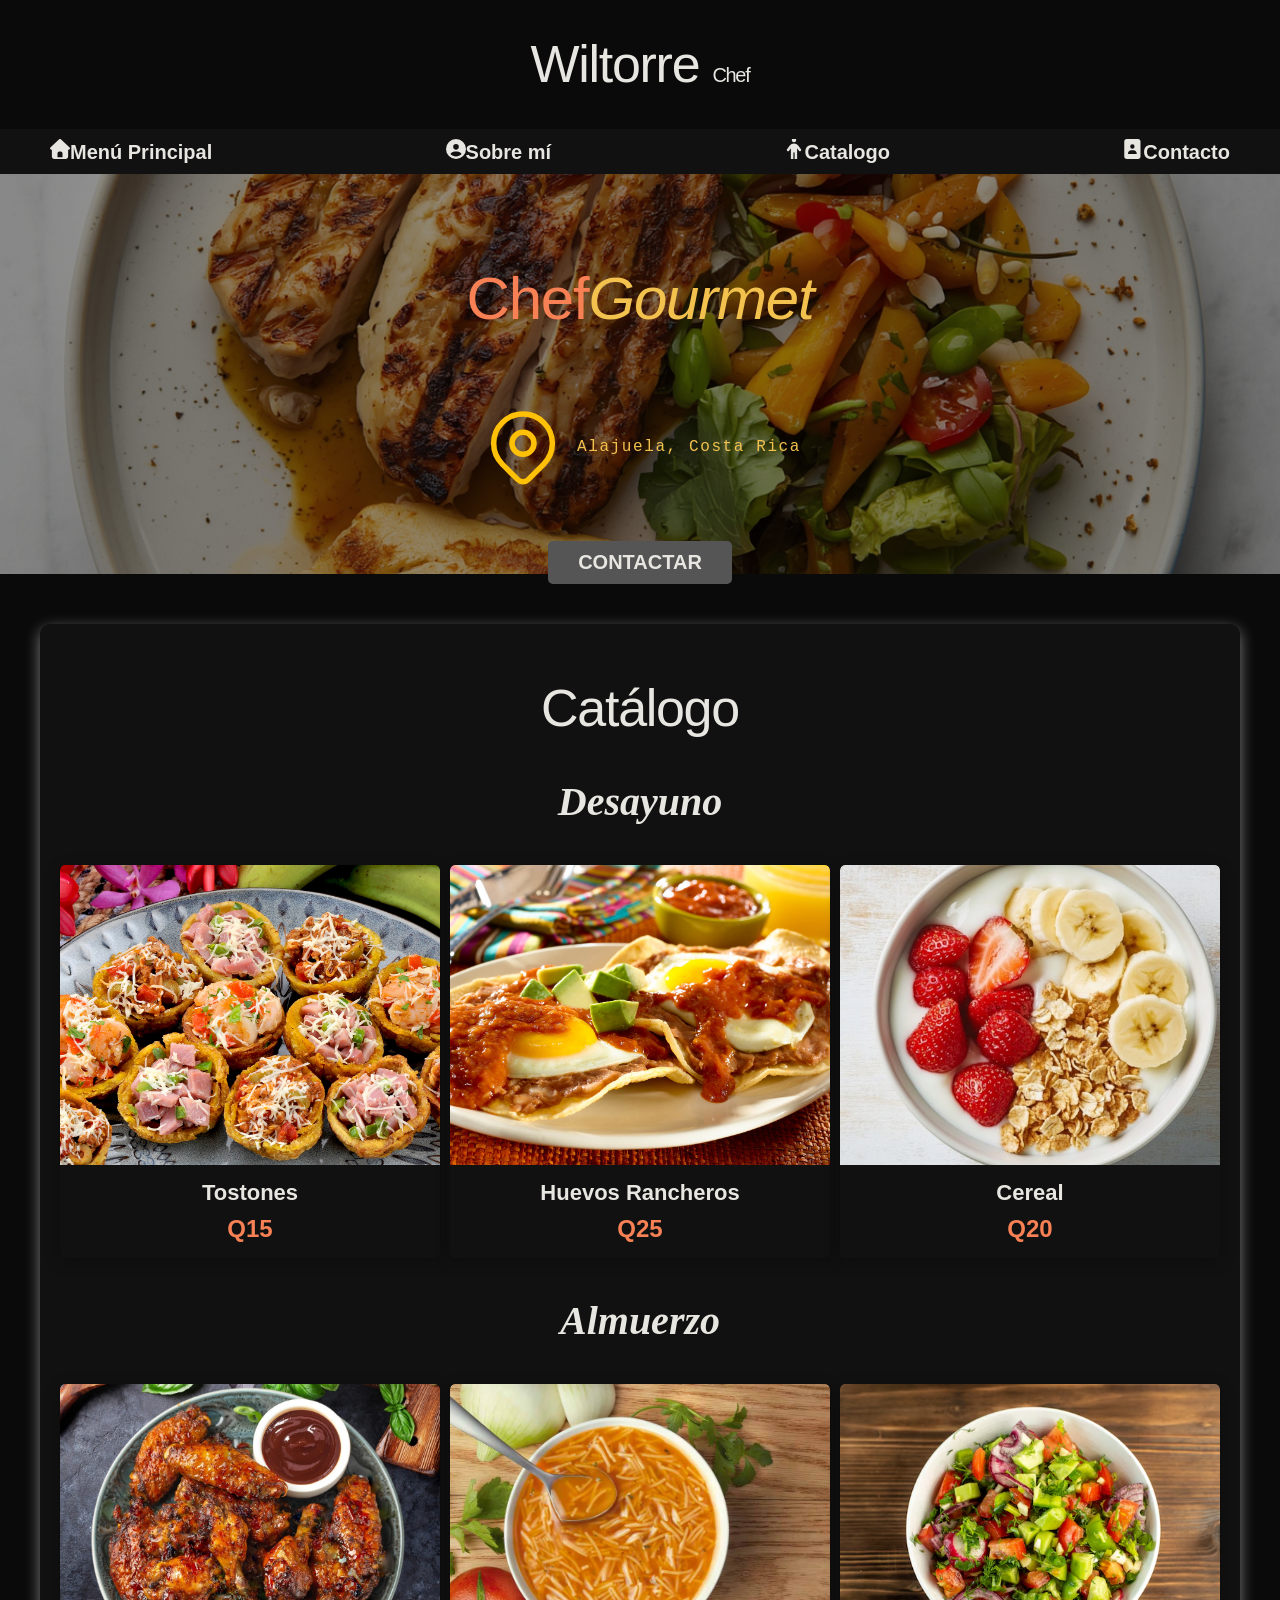
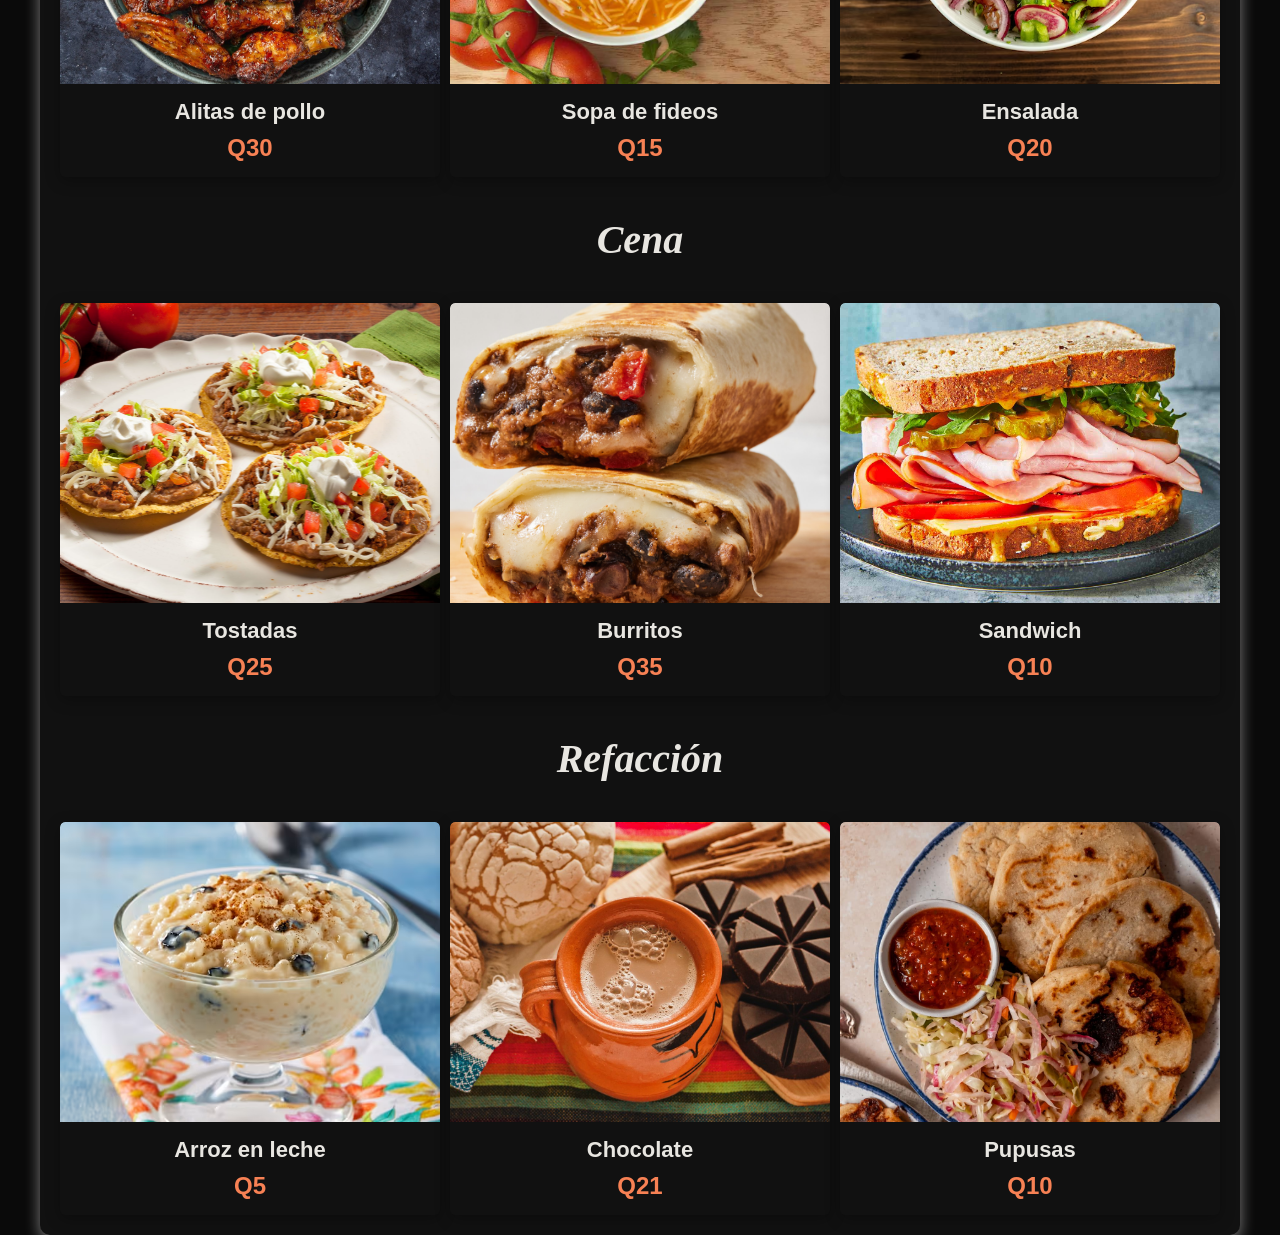
==== commit 6e9194af: "Summary cambios para interfaz amigable para telefono" ====
--- a/clientes.html
+++ b/clientes.html
@@ -1,29 +1,18 @@
-<!DOCTYPE html>-
-<html lang="es">-
--
-<head>-
-  <meta charset="UTF-8">-
-  <meta name="viewport" content="width=device-width, initial-scale=1.0">-
-  <title>Wilfredo Web</title>-
-  <link rel="stylesheet" href="css/estilo.css">-
-</head>-
--
-<body>-
-  <header>-
-    <h1 class="titulo">Wiltorre <span>Chef</span></h1>-
+<!DOCTYPE html>
+<html lang="es">
+
+<head>
+  <meta charset="UTF-8">
+  <meta name="viewport" content="width=device-width, initial-scale=1.0">
+  <title>Wilfredo Web</title>
+  <link rel="preload" href="css/normalize.css" as="style">
+  <link rel="stylesheet" href="css/normalize.css">
+  <link rel="stylesheet" href="css/estilo.css">
+</head>
+
+<body>
+  <header>
+    <h1 class="titulo">Wiltorre <span>Chef</span></h1>
   </header> 
 
--- a/css/estilo.css
+++ b/css/estilo.css
@@ -121,6 +121,15 @@
     letter-spacing: -0.015em;
 }
 
+@media (max-width: 768px) {
+    h1 {
+        font-size: 36px;
+    }
+    h2 {
+        font-size: 26px;
+    }
+}
+
 h3 {
     font-size: 20px;
     font-weight: 400;
@@ -252,10 +261,38 @@
     flex-direction: column;
 }
 
+.menu-movil-header {
+    display: flex;
+    justify-content: flex-end;
+    padding: 1rem;
+}
+
+.boton-menu-movil {
+    background: none;
+    border: none;
+    cursor: pointer;
+    padding: 0.5rem;
+}
+
+.enlaces-menu {
+    display: none;
+    flex-direction: column;
+}
+
+.enlaces-menu.mostrar {
+    display: flex;
+}
+
 @media (min-width: 768px) {
-    .navegacion-principal {
+    .menu-movil-header {
+        display: none;
+    }
+    
+    .enlaces-menu {
+        display: flex;
         flex-direction: row;
         justify-content: space-between;
+        width: 100%;
     }
 }
 
@@ -293,9 +330,15 @@
 
 .galeria {
     display: grid;
-    grid-template-columns: repeat(3, 1fr);
+    grid-template-columns: 1fr;
     gap: 1rem;
     align-items: center;
+}
+
+@media (min-width: 768px) {
+    .galeria {
+        grid-template-columns: repeat(3, 1fr);
+    }
 }
 
 .galeria img {
@@ -455,6 +498,12 @@
     letter-spacing: -0.02em;
     color: var(--color-anaranjado);
     text-align: center;
+}
+
+@media (max-width: 768px) {
+    .contenido-carrusel h2 {
+        font-size: 3.5rem;
+    }
 }
 
 .contenido-carrusel h2 span {
@@ -551,6 +600,12 @@
     font-style: italic;
     text-align: center;
     color: var(--color-anaranjado);
+}
+
+@media (max-width: 768px) {
+    .texto-elegante {
+        font-size: 30px;
+    }
 }
 
 /* ── Sección Video ── */
@@ -639,6 +694,18 @@
     /* Alinear a la derecha del contenedor */
 }
 
+@media (max-width: 768px) {
+    .vt-linea1 {
+        font-size: 40px;
+        letter-spacing: 4px;
+        margin-bottom: -8px;
+    }
+    .vt-linea2 {
+        font-size: 55px;
+        letter-spacing: 6px;
+    }
+}
+
 /* ── Mapa ── */
 .contenedor-mapa {
     display: flex;
